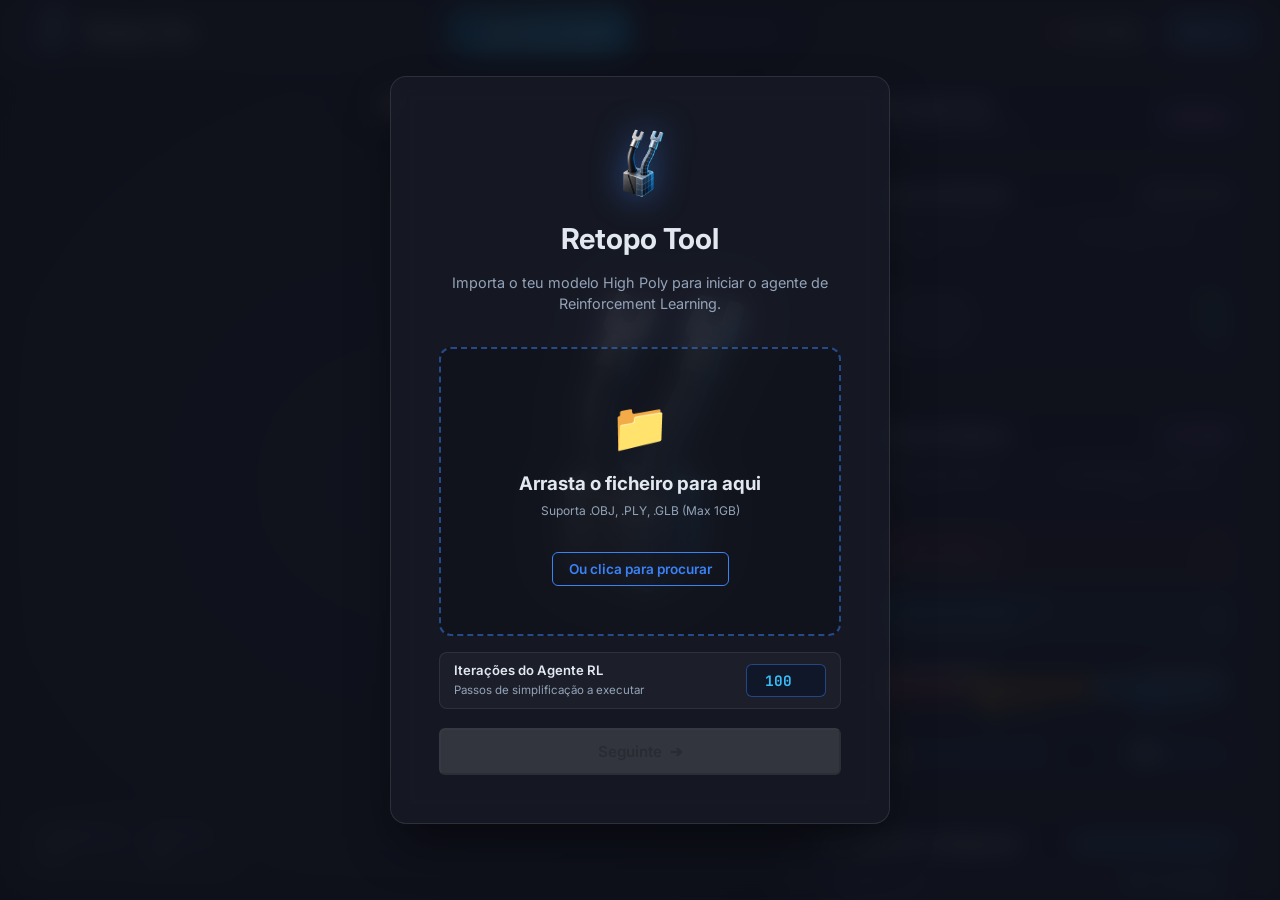
==== src/index.html @ e3681ab7 "fix: some bugs" ====
<!DOCTYPE html>
<html lang="pt">
<head>
    <meta charset="UTF-8">
    <meta name="viewport" content="width=device-width, initial-scale=1.0">
    <title>Retopo Tool</title>
    <link rel="icon" type="image/png" href="logo.png">
    <!-- Google Fonts: Inter & JetBrains Mono -->
    <link rel="preconnect" href="https://fonts.googleapis.com">
    <link rel="preconnect" href="https://fonts.gstatic.com" crossorigin>
    <link href="https://fonts.googleapis.com/css2?family=Inter:wght@400;500;600;700&family=JetBrains+Mono:wght@400;500;600&display=swap" rel="stylesheet">
    <link rel="stylesheet" href="styles.css">
    
    <!-- Three.js e Loaders Necessários -->
    <script src="https://cdnjs.cloudflare.com/ajax/libs/three.js/r128/three.min.js"></script>
    <script src="https://cdn.jsdelivr.net/npm/three@0.128.0/examples/js/controls/OrbitControls.js"></script>
    <script src="https://cdn.jsdelivr.net/npm/three@0.128.0/examples/js/loaders/OBJLoader.js"></script>
    <script src="https://cdn.jsdelivr.net/npm/three@0.128.0/examples/js/exporters/OBJExporter.js"></script>
</head>
<body>
    <!-- Modal de Upload Inicial (Confirmação em 2 passos) -->
    <div id="upload-modal" class="modal-overlay">
        <!-- Animated background logos (3 parallel diagonal lanes) -->
        <img src="logo.png" alt="" class="bg-logo-lane lane1" aria-hidden="true">
        <img src="logo.png" alt="" class="bg-logo-lane lane2" aria-hidden="true">
        <img src="logo.png" alt="" class="bg-logo-lane lane3" aria-hidden="true">
        <div class="upload-card glass">
            <button type="button" id="btn-close-upload-modal" class="btn-icon-sidebar" style="position: absolute; top: 1.2rem; right: 1.2rem; font-size: 1.1rem; display: none; width: 32px; height: 32px;" title="Fechar">✕</button>
            <div class="logo-modal">
                <img src="logo.png" alt="Retopo Tool Logo" class="logo-img-modal">
                <h2>Retopo Tool</h2>
            </div>
            <p>Importa o teu modelo High Poly para iniciar o agente de Reinforcement Learning.</p>
            
            <label class="upload-zone" id="drop-zone" for="file-input" style="display: block;">
                <div class="upload-icon">📁</div>
                <h3>Arrasta o ficheiro para aqui</h3>
                <p class="small-text">Suporta .OBJ, .PLY, .GLB (Max 1GB)</p>
                <input type="file" id="file-input" style="display: none;" accept=".obj,.ply,.glb">
                <span class="btn btn-outline" style="margin-top: 1rem; display: inline-block;">Ou clica para procurar</span>
            </label>

            <!-- Card de Ficheiro Selecionado -->
            <div id="selected-file-info" style="display: none; margin-top: 1rem; background: rgba(59, 130, 246, 0.08); border: 1px solid rgba(59, 130, 246, 0.3); padding: 0.75rem 1rem; border-radius: 8px; align-items: center; justify-content: space-between;">
                <div style="display: flex; align-items: center; gap: 0.75rem; text-align: left;">
                    <span style="font-size: 1.5rem;">📦</span>
                    <div>
                        <strong id="selected-file-name" style="font-size: 0.88rem; color: #f8fafc; display: block; word-break: break-all;">modelo.obj</strong>
                        <span id="selected-file-size" style="font-size: 0.75rem; color: #94a3b8;">0 KB</span>
                    </div>
                </div>
                <button type="button" id="btn-change-file" class="btn btn-outline" style="padding: 0.3rem 0.65rem; font-size: 0.75rem;">Trocar</button>
            </div>

            <!-- Configuração de Iterações RL -->
            <div style="margin-top: 1rem; display: flex; align-items: center; justify-content: space-between; background: rgba(255,255,255,0.03); border: 1px solid rgba(255,255,255,0.08); padding: 0.6rem 0.9rem; border-radius: 8px;">
                <div style="text-align: left;">
                    <label for="input-max-steps" style="font-size: 0.82rem; font-weight: 600; color: #e2e8f0; display: block;">Iterações do Agente RL</label>
                    <span style="font-size: 0.72rem; color: #94a3b8;">Passos de simplificação a executar</span>
                </div>
                <input type="number" id="input-max-steps" min="1" max="5000" value="100" style="width: 80px; padding: 0.4rem 0.6rem; background: rgba(15,23,42,0.85); border: 1px solid rgba(59,130,246,0.45); border-radius: 6px; color: #38bdf8; font-family: 'JetBrains Mono', monospace; font-size: 0.9rem; font-weight: bold; text-align: center;">
            </div>

            <!-- Botão Seguinte para confirmar ambos os parâmetros -->
            <button type="button" id="btn-upload-next" class="btn btn-primary" style="width: 100%; margin-top: 1.2rem; padding: 0.75rem; font-size: 0.95rem; display: flex; align-items: center; justify-content: center; gap: 0.5rem; opacity: 0.45; cursor: not-allowed;" disabled>
                <span>Seguinte</span>
                <span>➔</span>
            </button>
        </div>
    </div>

    <!-- ═══════════════ OVERLAY TRANSPARENTE DE OTIMIZAÇÃO RL ═══════════════ -->
    <div id="optimizing-overlay" class="optimizing-overlay hidden">
        <div class="optimizing-card glass">
            <div class="opt-header">
                <span class="opt-tag">REINFORCEMENT LEARNING</span>
                <h2 id="opt-title">A Otimizar Malha...</h2>
                <p id="opt-subtitle" class="opt-subtitle">O agente RL está a simplificar a geometria preservando a silhueta.</p>
            </div>

            <div class="opt-progress-box">
                <div class="opt-progress-meta">
                    <span id="opt-step-label">A iniciar agente...</span>
                    <span id="opt-pct-label">0%</span>
                </div>
                <div class="bar-bg opt-bar-bg">
                    <div id="opt-progress-bar" class="bar-fill blue" style="width: 0%; transition: width 0.3s ease-out;"></div>
                </div>
            </div>

            <div class="opt-metrics-live">
                <div class="opt-live-item">
                    <span class="opt-live-label">Passo</span>
                    <strong id="opt-live-step" class="opt-live-val">0</strong>
                </div>
                <div class="opt-live-item">
                    <span class="opt-live-label">Dissolves</span>
                    <strong id="opt-live-dissolves" class="opt-live-val text-blue">0</strong>
                </div>
                <div class="opt-live-item">
                    <span class="opt-live-label">Iterações</span>
                    <strong id="opt-live-total" class="opt-live-val text-green">100</strong>
                </div>
            </div>
        </div>
    </div>

    <div class="app-container" id="main-app" style="filter: blur(10px); pointer-events: none; transition: filter 0.5s;">
        <!-- Barra de Topo -->
        <header class="topbar glass">
            <div class="logo" id="topbar-logo" style="cursor: pointer;" title="Carregar Novo Modelo (Upload)">
                <img src="logo.png" alt="Retopo Tool Logo" class="logo-img">
                <h1>Retopo Tool</h1>
            </div>

            <!-- Seletores de Malha na Barra Superior (Original, Snapshot intermédio no meio, e Otimizado) -->
            <div class="topbar-mesh-controls">
                <button id="btn-high-poly" class="view-btn active">🏛️ Original (High)</button>
                <button id="btn-snap-poly" class="view-btn view-btn-snap" style="display:none;">📸 Snapshot</button>
                <button id="btn-low-poly" class="view-btn">⚡ Otimizado (Low)</button>
            </div>

            <div class="topbar-actions">
                <span class="status-badge online" id="rl-status-badge">API: A verificar...</span>
                <button type="button" id="btn-toggle-sidebar" class="btn-topbar-sidebar active" title="Alternar Painel Lateral">
                    <span class="sidebar-toggle-icon">◨</span>
                    <span class="sidebar-toggle-text">Painel</span>
                </button>
            </div>
        </header>

        <!-- ═══════════════ RL ACTION LOG & REPORT DRAWER ═══════════════ -->
        <div id="action-log-drawer" class="report-drawer-overlay">
            <aside class="report-drawer glass">
                <!-- Header do Relatório -->
                <div class="report-header">
                    <div class="report-title-group">
                        <span class="report-tag">RL EXECUTION REPORT</span>
                        <h2>📋 Decimation Report</h2>
                    </div>
                    <div class="report-header-actions">
                        <span id="action-log-count" class="badge-count">0 acções</span>
                        <button id="action-log-close" class="btn-icon-close" title="Fechar Relatório">✕</button>
                    </div>
                </div>

                <!-- Resumo Executivo / Métricas Rápidas -->
                <div class="report-summary-cards">
                    <div class="summary-card">
                        <span class="sc-label">Total Steps</span>
                        <span class="sc-value" id="rep-steps">0</span>
                    </div>
                    <div class="summary-card">
                        <span class="sc-label">Dissolves</span>
                        <span class="sc-value text-blue" id="rep-dissolves">0</span>
                    </div>
                    <div class="summary-card">
                        <span class="sc-label">Redução Faces</span>
                        <span class="sc-value text-green" id="rep-reduction">0%</span>
                    </div>
                    <div class="summary-card">
                        <span class="sc-label">Snapshots</span>
                        <span class="sc-value text-purple" id="rep-snapshots">0</span>
                    </div>
                </div>

                <!-- Tabs de Navegação -->
                <div class="report-tabs">
                    <button class="rep-tab-btn active" id="tab-btn-snapshots">📸 Snapshots & Malhas</button>
                    <button class="rep-tab-btn" id="tab-btn-history">📝 Histórico de Edges</button>
                </div>

                <!-- Conteúdo Tab 1: Snapshots intermédios com fotos, explicações de arestas e botão de carregar mesh -->
                <div class="report-tab-pane active" id="tab-pane-snapshots">
                    <div id="snapshots-list" class="snapshots-grid">
                        <div class="action-log-empty" id="snapshots-empty">
                            <span>⏳ Nenhum snapshot intermédio capturado ainda.</span>
                        </div>
                    </div>
                </div>

                <!-- Conteúdo Tab 2: Histórico detalhado de edges com ilustrações visuais -->
                <div class="report-tab-pane" id="tab-pane-history">
                    <div class="history-filter-bar">
                        <button class="filter-chip active" data-filter="all">Todas as Edges (<span id="count-all-edges">0</span>)</button>
                        <button class="filter-chip" data-filter="accepted">✂️ Dissolvidas (<span id="count-accepted-edges">0</span>)</button>
                        <button class="filter-chip" data-filter="rejected">🛡️ Protegidas (<span id="count-rejected-edges">0</span>)</button>
                    </div>
                    <div class="action-log-body" id="action-log-body">
                        <div class="action-log-empty" id="action-log-empty">
                            <span>⏳ Aguarda o início da simulação RL...</span>
                        </div>
                    </div>
                </div>
            </aside>
        </div>

        <!-- ═══════════════ LIGHTBOX DE FOTOGRAFIA & ANÁLISE DE EDGES ═══════════════ -->
        <div id="snapshot-lightbox" class="lightbox-overlay">
            <div class="lightbox-content glass">
                <div class="lightbox-header">
                    <div class="lightbox-title-group">
                        <span class="report-tag" id="lightbox-tag">SNAPSHOT #1</span>
                        <h3 id="lightbox-title">Análise Visual da Malha & Edges</h3>
                    </div>
                    <button id="lightbox-close" class="btn-icon-close" title="Fechar Visualização">✕</button>
                </div>
                <div class="lightbox-body">
                    <div class="lightbox-img-wrap">
                        <img id="lightbox-img" src="" alt="Fotografia do Snapshot da Malha">
                    </div>
                    <div class="lightbox-info">
                        <div class="snap-chips" id="lightbox-chips"></div>
                        <h4 style="margin:0.8rem 0 0.3rem 0;color:#f1f5f9;font-size:0.95rem;">Explicação da Decimação de Arestas</h4>
                        <p id="lightbox-explanation" style="font-size:0.82rem;color:#94a3b8;line-height:1.5;margin:0 0 1rem 0;"></p>
                        
                        <div id="lightbox-actions-summary" class="lightbox-edge-summary"></div>

                        <div style="margin-top:auto;padding-top:1rem;display:flex;gap:0.6rem;">
                            <button id="lightbox-btn-load" class="btn-load-snap-mesh" style="width:100%;padding:0.75rem 1rem;font-size:0.88rem;">
                                <span>📥 Carregar no 3D</span>
                            </button>
                        </div>
                    </div>
                </div>
            </div>
        </div>

        <!-- Container Principal -->
        <main class="main-content">
            
            <!-- Viewport 3D Principal Único -->
            <section class="viewport-container" id="main-viewport-container">
                <canvas id="canvas3d"></canvas>
                
                <!-- Viewport Overlay UI: Modos Visuais no Canto Superior Direito -->
                <div class="viewport-overlay-top-right">
                    <div class="view-controls-group glass">
                        <button id="btn-surface" class="view-btn view-btn-mode active" title="Alternar visualização da Superfície Sólida">🎨 Superfície</button>
                        <button id="btn-edges" class="view-btn view-btn-mode" title="Alternar visualização das Arestas Reais (Topologia / Quads)">📐 Arestas</button>
                        <button id="btn-verts" class="view-btn view-btn-mode" title="Alternar visualização dos Vértices">✦ Vértices</button>
                        <button id="btn-reset-cam" class="view-btn view-btn-mode" title="Repor Posição da Câmara">🎯 Centrar</button>
                    </div>
                </div>

                <!-- Stats flutuantes (Dados Reais do Modelo Carregado) -->
                <div class="mesh-stats glass">
                    <div class="stat-item">
                        <span class="stat-label">Triângulos</span>
                        <span class="stat-value" id="val-tris">--</span>
                    </div>
                    <div class="stat-item">
                        <span class="stat-label">Vértices</span>
                        <span class="stat-value" id="val-verts">--</span>
                    </div>
                </div>

                <!-- Legenda Flutuante do Heatmap (visível nos modos heatmap) -->
                <div id="qa-heatmap-legend" class="qa-heatmap-legend glass" style="display:none;">
                    <span id="qa-legend-title" class="qa-legend-title">Escala de Calor</span>
                    <div class="qa-legend-bar-wrap">
                        <span id="qa-legend-min" class="qa-legend-val">20.0°</span>
                        <div id="qa-legend-gradient" class="qa-legend-gradient"></div>
                        <span id="qa-legend-max" class="qa-legend-val">180.0°</span>
                    </div>
                </div>

                <!-- Painel Flutuante Raycaster de Inspeção de Face -->
                <div id="qa-detail-panel" class="qa-detail-panel glass" style="display:none;">
                    <div class="qa-detail-header">
                        <div>
                            <span class="qa-detail-tag">INSPEÇÃO TOPOLÓGICA</span>
                            <h4 id="qa-detail-title">Face #0</h4>
                        </div>
                        <button id="qa-detail-close" class="btn-icon-close" title="Fechar">✕</button>
                    </div>
                    <div class="qa-detail-body">
                        <div class="qa-detail-row">
                            <span class="qa-detail-label">Tipo de Face:</span>
                            <strong id="qa-detail-type">N-gon (8 vértices)</strong>
                        </div>
                        <div class="qa-detail-row">
                            <span class="qa-detail-label">Ângulo Mínimo:</span>
                            <strong id="qa-detail-min-angle">34.7°</strong>
                        </div>
                        <div class="qa-detail-row">
                            <span class="qa-detail-label">Ângulo Máximo:</span>
                            <strong id="qa-detail-max-angle">180.0°</strong>
                        </div>

                        <div style="margin-top:0.6rem;">
                            <span class="qa-detail-label" style="display:block;margin-bottom:0.3rem;">Problemas Detetados nesta Face:</span>
                            <div id="qa-detail-errors" class="qa-detail-errors-box"></div>
                        </div>

                        <div style="margin-top:0.6rem;">
                            <span class="qa-detail-label" style="display:block;margin-bottom:0.3rem;">Valência dos Vértices:</span>
                            <div id="qa-detail-verts" class="qa-detail-verts-chips"></div>
                        </div>
                    </div>
                </div>

            </section>

            <!-- Painel Lateral: Estúdio Modular Descomplicado -->
            <!-- Painel Lateral: Estúdio Modular Reestruturado -->
            <aside class="sidebar glass" id="app-sidebar">

                <!-- ══════════════════════════════════════════════════════════
                     CONTEXTO 1: MALHA ORIGINAL (HIGH POLY)
                     ══════════════════════════════════════════════════════════ -->
                <div id="sidebar-context-high" class="sidebar-context-view">
                    
                    <!-- Banner de Contexto -->
                    <div class="sidebar-context-banner">
                        <div style="display:flex;align-items:center;gap:0.55rem;">
                            <span style="font-size:1.25rem;">🏛️</span>
                            <div>
                                <h3 style="margin:0;font-size:0.98rem;color:#f8fafc;font-weight:700;">Original (High Poly)</h3>
                                <span style="font-size:0.76rem;color:#94a3b8;">Malha de Entrada & Saliência IA</span>
                            </div>
                        </div>
                        <span class="badge-tag purple">ORIGINAL</span>
                    </div>

                    <!-- Módulo A: Geometria de Entrada & Sanidade -->
                    <div class="panel-section unified-card">
                        <div class="panel-section-header">
                            <div style="display:flex;align-items:center;gap:0.45rem;">
                                <span style="font-size:0.95rem;">📐</span>
                                <h4 style="margin:0;font-size:0.92rem;color:#f8fafc;font-weight:700;">Geometria de Entrada</h4>
                            </div>
                            <span class="badge-mini" style="background:rgba(255,255,255,0.06);color:#94a3b8;font-size:0.72rem;">Wavefront OBJ</span>
                        </div>

                        <div style="display:grid;grid-template-columns:repeat(2, 1fr);gap:0.5rem;margin-top:0.55rem;">
                            <div class="metric-cell" style="padding:0.6rem 0.7rem;background:rgba(255,255,255,0.02);border-radius:8px;border:1px solid rgba(255,255,255,0.06);">
                                <span class="cell-label" style="font-size:0.74rem;color:#94a3b8;display:block;">Triângulos / Faces</span>
                                <strong id="orig-faces-val" class="cell-val text-white" style="font-family:'JetBrains Mono',monospace;font-size:1.05rem;">--</strong>
                            </div>
                            <div class="metric-cell" style="padding:0.6rem 0.7rem;background:rgba(255,255,255,0.02);border-radius:8px;border:1px solid rgba(255,255,255,0.06);">
                                <span class="cell-label" style="font-size:0.74rem;color:#94a3b8;display:block;">Vértices Totais</span>
                                <strong id="orig-verts-val" class="cell-val text-blue" style="font-family:'JetBrains Mono',monospace;font-size:1.05rem;color:#60a5fa;">--</strong>
                            </div>
                        </div>

                        <!-- Sanidade Topológica Inicial -->
                        <div style="margin-top:0.55rem;padding:0.55rem 0.75rem;background:rgba(255,255,255,0.02);border-radius:8px;border:1px solid rgba(255,255,255,0.06);display:flex;flex-direction:column;gap:0.35rem;font-size:0.82rem;">
                            <div style="display:flex;justify-content:space-between;">
                                <span style="color:#94a3b8;">Estanque (Watertight):</span>
                                <strong id="orig-watertight-val" style="color:#34d399;">Sim</strong>
                            </div>
                            <div style="display:flex;justify-content:space-between;">
                                <span style="color:#94a3b8;">Topologia (2-Manifold):</span>
                                <strong id="orig-manifold-val" style="color:#34d399;">Sim</strong>
                            </div>
                            <div style="display:flex;justify-content:space-between;">
                                <span style="color:#94a3b8;">Arestas de Fronteira:</span>
                                <strong id="orig-boundary-val" style="color:#cbd5e1;font-family:'JetBrains Mono',monospace;">0</strong>
                            </div>
                        </div>
                    </div>

                    <!-- Módulo B: GNN Saliency & Feature Importance (IA) -->
                    <div class="panel-section unified-card" id="section-gnn">
                        <div class="panel-section-header">
                            <div style="display:flex;align-items:center;gap:0.45rem;">
                                <span style="font-size:0.95rem;">🧠</span>
                                <h4 style="margin:0;font-size:0.92rem;color:#f8fafc;font-weight:700;">GNN Feature Saliency</h4>
                            </div>
                            <span class="badge-tag purple" id="side-gnn-badge">IA / EGNN</span>
                        </div>

                        <div style="display:grid;grid-template-columns:repeat(2, 1fr);gap:0.5rem;margin-top:0.55rem;">
                            <div class="metric-cell" style="padding:0.6rem 0.7rem;background:rgba(255,255,255,0.02);border-radius:8px;border:1px solid rgba(255,255,255,0.06);">
                                <span class="cell-label" style="font-size:0.74rem;color:#94a3b8;display:block;">Vértices Analisados</span>
                                <strong id="side-gnn-verts" class="cell-val text-blue" style="font-family:'JetBrains Mono',monospace;font-size:1.05rem;color:#60a5fa;">--</strong>
                            </div>
                            <div class="metric-cell" style="padding:0.6rem 0.7rem;background:rgba(255,255,255,0.02);border-radius:8px;border:1px solid rgba(255,255,255,0.06);">
                                <span class="cell-label" style="font-size:0.74rem;color:#94a3b8;display:block;">Score Médio Saliência</span>
                                <strong id="side-gnn-avg-score" class="cell-val" style="font-family:'JetBrains Mono',monospace;font-size:1.05rem;color:#cbd5e1;">--</strong>
                            </div>
                        </div>

                        <div style="display:flex;flex-direction:column;gap:0.45rem;margin-top:0.55rem;">
                            <div style="padding:0.55rem 0.75rem;background:rgba(239,68,68,0.08);border-radius:8px;border:1px solid rgba(239,68,68,0.25);display:flex;justify-content:space-between;align-items:center;">
                                <div>
                                    <span style="font-size:0.82rem;font-weight:600;color:#f87171;display:block;">Vértices Críticos (Keep = 1)</span>
                                    <span style="font-size:0.74rem;color:#94a3b8;">Silhueta & cantos a preservar</span>
                                </div>
                                <div style="text-align:right;">
                                    <strong id="side-gnn-critical" style="color:#f87171;font-family:'JetBrains Mono',monospace;font-size:0.98rem;">--</strong>
                                    <span id="side-gnn-crit-pct" style="display:block;font-size:0.74rem;color:#fca5a5;">--%</span>
                                </div>
                            </div>

                            <div style="padding:0.55rem 0.75rem;background:rgba(56,189,248,0.08);border-radius:8px;border:1px solid rgba(56,189,248,0.25);display:flex;justify-content:space-between;align-items:center;">
                                <div>
                                    <span style="font-size:0.82rem;font-weight:600;color:#38bdf8;display:block;">Vértices Dispensáveis (Keep = 0)</span>
                                    <span style="font-size:0.74rem;color:#94a3b8;">Planos livres para decimação RL</span>
                                </div>
                                <div style="text-align:right;">
                                    <strong id="side-gnn-dispensable" style="color:#38bdf8;font-family:'JetBrains Mono',monospace;font-size:0.98rem;">--</strong>
                                    <span id="side-gnn-disp-pct" style="display:block;font-size:0.74rem;color:#7dd3fc;">--%</span>
                                </div>
                            </div>
                        </div>

                        <!-- Distribuição de Saliência -->
                        <div style="margin-top:0.55rem;padding:0.55rem 0.75rem;background:rgba(255,255,255,0.02);border-radius:8px;border:1px solid rgba(255,255,255,0.06);">
                            <div style="display:flex;justify-content:space-between;align-items:center;margin-bottom:0.35rem;">
                                <span style="font-size:0.76rem;font-weight:600;color:#cbd5e1;">Distribuição de Importância</span>
                                <span style="font-size:0.72rem;color:#94a3b8;">Threshold: 0.50</span>
                            </div>
                            <div style="height:7px;width:100%;border-radius:4px;display:flex;overflow:hidden;background:rgba(255,255,255,0.08);">
                                <div id="side-gnn-bar-high" style="width:33%;background:#ef4444;" title="Alta Importância (>= 0.70)"></div>
                                <div id="side-gnn-bar-mid" style="width:34%;background:#f59e0b;" title="Média Importância (0.30 - 0.70)"></div>
                                <div id="side-gnn-bar-low" style="width:33%;background:#38bdf8;" title="Baixa Importância (< 0.30)"></div>
                            </div>
                            <div style="display:flex;justify-content:space-between;margin-top:0.4rem;font-size:0.74rem;color:#94a3b8;font-family:'JetBrains Mono',monospace;">
                                <span style="color:#f87171;">🔴 Alta: <strong id="side-gnn-dist-high">--</strong></span>
                                <span style="color:#fbbf24;">🟡 Média: <strong id="side-gnn-dist-mid">--</strong></span>
                                <span style="color:#38bdf8;">🔵 Baixa: <strong id="side-gnn-dist-low">--</strong></span>
                            </div>
                        </div>

                        <div style="display:flex;gap:0.5rem;margin-top:0.75rem;">
                            <button id="side-btn-heatmap" class="btn btn-outline btn-sm" style="flex:1;font-size:0.84rem;padding:0.55rem 0.65rem;display:flex;align-items:center;justify-content:center;gap:0.4rem;border-radius:8px;">
                                <span>🔥 Ativar Heatmap GNN</span>
                            </button>
                            <button id="btn-gnn-explainer" class="btn btn-outline btn-sm" style="font-size:0.84rem;padding:0.55rem 0.75rem;border-radius:8px;" title="Como funciona o GNN Explainer?">
                                <span>ℹ️ Explicador</span>
                            </button>
                        </div>
                    </div>

                    <!-- Módulo C: Agente de Simplificação RL -->
                    <div class="panel-section unified-card" style="margin-top:auto;">
                        <div class="panel-section-header">
                            <div style="display:flex;align-items:center;gap:0.45rem;">
                                <span style="font-size:0.95rem;">⚙️</span>
                                <h4 style="margin:0;font-size:0.92rem;color:#f8fafc;font-weight:700;">Agente RL Configurado</h4>
                            </div>
                            <span class="badge-tag blue">MOTOR DE DECIMAÇÃO</span>
                        </div>

                        <div style="display:flex;flex-direction:column;gap:0.4rem;font-size:0.82rem;margin-top:0.5rem;">
                            <div style="display:flex;justify-content:space-between;padding:0.45rem 0.7rem;background:rgba(255,255,255,0.02);border-radius:8px;border:1px solid rgba(255,255,255,0.06);">
                                <span style="color:#94a3b8;">Iterações Alvo:</span>
                                <strong id="side-orig-steps-val" style="color:#38bdf8;font-family:'JetBrains Mono',monospace;">100 iterações</strong>
                            </div>
                            <div style="display:flex;justify-content:space-between;padding:0.45rem 0.7rem;background:rgba(255,255,255,0.02);border-radius:8px;border:1px solid rgba(255,255,255,0.06);">
                                <span style="color:#94a3b8;">Política de Seleção:</span>
                                <strong style="color:#cbd5e1;">Curvature-Guided Edge Dissolve</strong>
                            </div>
                            <div style="display:flex;justify-content:space-between;padding:0.45rem 0.7rem;background:rgba(255,255,255,0.02);border-radius:8px;border:1px solid rgba(255,255,255,0.06);">
                                <span style="color:#94a3b8;">Recompensas Ativas:</span>
                                <strong style="color:#4ade80;">Silhueta + Redução + UV</strong>
                            </div>
                        </div>
                    </div>
                </div>

                <!-- ══════════════════════════════════════════════════════════
                     CONTEXTO 2: MALHA OTIMIZADA OU SNAPSHOT
                     ══════════════════════════════════════════════════════════ -->
                <div id="sidebar-context-low" class="sidebar-context-view" style="display:none;">

                    <!-- Banner de Contexto -->
                    <div class="sidebar-context-banner">
                        <div style="display:flex;align-items:center;gap:0.55rem;">
                            <span style="font-size:1.25rem;" id="side-opt-icon">⚡</span>
                            <div>
                                <h3 style="margin:0;font-size:0.98rem;color:#f8fafc;font-weight:700;" id="side-opt-title">Otimizado (Low Poly)</h3>
                                <span style="font-size:0.76rem;color:#94a3b8;" id="side-opt-subtitle">Topologia Simplificada por Reinforcement Learning</span>
                            </div>
                        </div>
                        <span class="badge-tag green" id="side-opt-tag">OTIMIZADO</span>
                    </div>

                    <!-- Módulo A: Performance RL & Redução Real -->
                    <div class="panel-section unified-card" id="section-rl">
                        <div class="panel-section-header">
                            <div style="display:flex;align-items:center;gap:0.45rem;">
                                <span style="font-size:0.95rem;">🔄</span>
                                <h4 style="margin:0;font-size:0.92rem;color:#f8fafc;font-weight:700;">Desempenho RL</h4>
                            </div>
                            <span class="badge-tag blue">RESULTADOS</span>
                        </div>

                        <!-- Métricas Principais RL -->
                        <div class="metrics-quad-grid" style="display:grid;grid-template-columns:repeat(3, 1fr);gap:0.5rem;margin-top:0.5rem;">
                            <div class="metric-cell" style="padding:0.6rem 0.5rem;background:rgba(255,255,255,0.02);border-radius:8px;border:1px solid rgba(255,255,255,0.06);text-align:center;">
                                <span class="cell-label" style="font-size:0.74rem;color:#94a3b8;display:block;">Redução</span>
                                <strong id="side-face-reduction" class="cell-val text-green" style="font-size:1.05rem;font-family:'JetBrains Mono',monospace;">--</strong>
                            </div>
                            <div class="metric-cell" style="padding:0.6rem 0.5rem;background:rgba(255,255,255,0.02);border-radius:8px;border:1px solid rgba(255,255,255,0.06);text-align:center;">
                                <span class="cell-label" style="font-size:0.74rem;color:#94a3b8;display:block;">Dissolves</span>
                                <strong id="side-dissolves" class="cell-val text-blue" style="font-size:1.05rem;font-family:'JetBrains Mono',monospace;">--</strong>
                            </div>
                            <div class="metric-cell" style="padding:0.6rem 0.5rem;background:rgba(255,255,255,0.02);border-radius:8px;border:1px solid rgba(255,255,255,0.06);text-align:center;">
                                <span class="cell-label" style="font-size:0.74rem;color:#94a3b8;display:block;">Passos</span>
                                <strong id="side-steps" class="cell-val text-white" style="font-size:1.05rem;font-family:'JetBrains Mono',monospace;">--</strong>
                            </div>
                        </div>

                        <!-- Comparativo Rápido & Eficiência -->
                        <div style="margin-top:0.55rem;padding:0.55rem 0.75rem;background:rgba(255,255,255,0.02);border-radius:8px;border:1px solid rgba(255,255,255,0.06);display:flex;flex-direction:column;gap:0.35rem;font-size:0.82rem;">
                            <div style="display:flex;justify-content:space-between;">
                                <span style="color:#94a3b8;">Faces (Antes ➔ Depois):</span>
                                <span style="font-family:'JetBrains Mono',monospace;"><strong id="side-comp-faces-before" style="color:#94a3b8;">--</strong> ➔ <strong id="side-comp-faces-after" style="color:#34d399;">--</strong></span>
                            </div>
                            <div style="display:flex;justify-content:space-between;">
                                <span style="color:#94a3b8;">Eficiência de Aceitação:</span>
                                <strong id="side-rl-efficiency" style="color:#38bdf8;font-family:'JetBrains Mono',monospace;">--%</strong>
                            </div>
                        </div>

                        <button id="btn-side-report" class="btn btn-outline" style="width:100%;margin-top:0.65rem;font-size:0.84rem;padding:0.55rem;display:flex;align-items:center;justify-content:center;gap:0.4rem;border-radius:8px;">
                            <span>📋 Decimation Report & Gráficos</span>
                        </button>
                    </div>

                    <!-- Módulo B: Auditoria Topológica DSS -->
                    <div class="panel-section unified-card dss-section" id="section-dss">
                        <div class="panel-section-header">
                            <div style="display:flex;align-items:center;gap:0.45rem;">
                                <span style="font-size:0.95rem;">🛡️</span>
                                <h4 style="margin:0;font-size:0.92rem;color:#38bdf8;font-weight:700;">Auditoria Topológica DSS</h4>
                            </div>
                            <span id="qa-header-status" class="status-badge online" style="font-size:0.72rem;padding:0.18rem 0.5rem;">Pronto</span>
                        </div>

                        <div style="margin-top:0.5rem;padding:0.65rem 0.8rem;background:rgba(15,23,42,0.85);border-radius:10px;border:1px solid rgba(56,189,248,0.25);">
                            <div style="display:flex;justify-content:space-between;align-items:center;">
                                <span id="qa-target-title" style="font-size:0.84rem;font-weight:700;color:#38bdf8;">Malha Otimizada</span>
                            </div>
                            <p id="qa-header-verdict" class="qa-verdict-text" style="margin:0.3rem 0 0.5rem 0;font-size:0.82rem;line-height:1.4;">A calcular veredito...</p>
                            
                            <!-- Distribuição de Faces (Quad-Dominance) -->
                            <div style="margin-bottom:0.6rem;">
                                <div style="display:flex;justify-content:space-between;font-size:0.74rem;color:#94a3b8;margin-bottom:0.3rem;">
                                    <span>Distribuição Topológica</span>
                                    <span>Quad-Dominant</span>
                                </div>
                                <div style="height:7px;width:100%;border-radius:4px;display:flex;overflow:hidden;background:rgba(255,255,255,0.08);">
                                    <div id="side-bar-quads" style="width:0%;background:#10b981;" title="Quads"></div>
                                    <div id="side-bar-tris" style="width:0%;background:#f59e0b;" title="Triângulos"></div>
                                    <div id="side-bar-ngons" style="width:0%;background:#ef4444;" title="N-gons"></div>
                                </div>
                                <div style="display:flex;justify-content:space-between;margin-top:0.35rem;font-size:0.74rem;color:#94a3b8;font-family:'JetBrains Mono',monospace;">
                                    <span style="color:#34d399;">🟩 Quads: <strong id="side-dss-quads">--%</strong></span>
                                    <span style="color:#fbbf24;">🟧 Tris: <strong id="side-dss-tris">--%</strong></span>
                                    <span style="color:#f87171;">🟥 N-gons: <strong id="side-dss-ngons">--%</strong></span>
                                </div>
                            </div>

                            <!-- Opções de Aplicação do Mapa DSS ao Vértice / Malha Otimizada -->
                            <div style="margin-top:0.6rem;padding:0.6rem 0.75rem;background:rgba(255,255,255,0.02);border-radius:10px;border:1px solid rgba(56,189,248,0.25);">
                                <div style="display:flex;justify-content:space-between;align-items:center;margin-bottom:0.45rem;">
                                    <span style="font-size:0.76rem;font-weight:700;color:#93c5fd;letter-spacing:0.04em;">APLICAR MAPA DSS AO 3D</span>
                                    <span id="side-dss-map-badge" class="badge-mini" style="background:rgba(255,255,255,0.06);color:#94a3b8;border-color:rgba(255,255,255,0.1);font-size:0.72rem;">Desativado</span>
                                </div>
                                <button type="button" id="side-btn-dss-toggle" class="btn btn-outline btn-sm" style="width:100%;margin-bottom:0.45rem;font-size:0.84rem;padding:0.5rem;display:flex;align-items:center;justify-content:center;gap:0.4rem;border-radius:8px;transition:all 0.2s ease;">
                                    <span>🎨 Ativar Mapa de Cores DSS</span>
                                </button>
                                <div style="display:grid;grid-template-columns:repeat(3, 1fr);gap:0.45rem;">
                                    <button id="side-btn-dss-angle" class="btn btn-outline btn-sm dss-map-btn" style="font-size:0.78rem;padding:0.48rem 0.3rem;display:flex;align-items:center;justify-content:center;gap:0.25rem;border-radius:6px;" title="Heatmap de Ângulos Internos (Defeitos Min/Max nos Vértices e Faces)">
                                        <span>🌡️ Ângulos</span>
                                    </button>
                                    <button id="side-btn-dss-valence" class="btn btn-outline btn-sm dss-map-btn" style="font-size:0.78rem;padding:0.48rem 0.3rem;display:flex;align-items:center;justify-content:center;gap:0.25rem;border-radius:6px;" title="Heatmap de Valência por Vértice e Singularidades/Pólos">
                                        <span>🟣 Valência</span>
                                    </button>
                                    <button id="side-btn-dss-errors" class="btn btn-outline btn-sm dss-map-btn" style="font-size:0.78rem;padding:0.48rem 0.3rem;display:flex;align-items:center;justify-content:center;gap:0.25rem;border-radius:6px;" title="Mapa de Conformidade Topológica (Quads, Tris, N-gons, Aberturas)">
                                        <span>⚠️ Topologia</span>
                                    </button>
                                </div>
                            </div>

                            <div style="display:flex;flex-direction:column;gap:0.4rem;margin-top:0.6rem;">
                                <button id="btn-open-dss-modal" class="btn btn-primary" style="width:100%;font-size:0.85rem;padding:0.55rem;display:flex;align-items:center;justify-content:center;gap:0.45rem;background:linear-gradient(135deg,#0284c7,#2563eb);border-color:#38bdf8;border-radius:8px;">
                                    <span>🛡️ Abrir Auditoria DSS Completa</span>
                                </button>
                            </div>
                        </div>
                    </div>

                    <!-- Módulo C: Exportação Low Poly -->
                    <div class="panel-section unified-card" id="section-export" style="margin-top:auto;margin-bottom:0;">
                        <div style="display:flex;flex-direction:column;gap:0.4rem;font-size:0.82rem;">
                            <div style="display:flex;justify-content:space-between;padding:0.45rem 0.7rem;background:rgba(255,255,255,0.02);border-radius:8px;border:1px solid rgba(255,255,255,0.06);">
                                <span style="color:#64748b;">ORIGINAL (HIGH):</span>
                                <span id="side-high-info" style="font-family:'JetBrains Mono',monospace;color:#e2e8f0;">--</span>
                            </div>
                            <div style="display:flex;justify-content:space-between;padding:0.45rem 0.7rem;background:rgba(255,255,255,0.02);border-radius:8px;border:1px solid rgba(255,255,255,0.06);">
                                <span id="side-low-info-label" style="color:#64748b;">OTIMIZADO (LOW):</span>
                                <span id="side-low-info" style="font-family:'JetBrains Mono',monospace;color:#34d399;">--</span>
                            </div>
                        </div>

                        <button id="btn-export" class="btn btn-primary" style="width:100%;margin-top:0.65rem;padding:0.65rem;font-size:0.88rem;display:flex;align-items:center;justify-content:center;gap:0.45rem;border-radius:8px;">
                            <span>💾 Exportar Low Poly (.obj)</span>
                        </button>
                    </div>
                </div>

                <!-- ══════════════════════════════════════════════════════════
                     CONTEXTO 3: AUDITORIA TOPOLÓGICA DSS (DIRETO NO MENU LATERAL)
                     ══════════════════════════════════════════════════════════ -->
                <div id="sidebar-context-dss" class="sidebar-context-view" style="display:none;">

                    <!-- Banner de Navegação DSS -->
                    <div class="sidebar-context-banner" style="background: rgba(15, 23, 42, 0.85); border-color: rgba(56, 189, 248, 0.35);">
                        <div style="display:flex;align-items:center;gap:0.5rem;">
                            <button type="button" id="btn-dss-back" class="btn btn-outline btn-sm" style="font-size:0.75rem;padding:0.3rem 0.55rem;border-color:rgba(255,255,255,0.2);" title="Voltar ao Estúdio Principal">
                                <span>⬅ Voltar</span>
                            </button>
                            <div>
                                <h3 style="margin:0;font-size:0.86rem;color:#f8fafc;font-weight:700;">Auditoria DSS</h3>
                                <span id="dss-drawer-target-title" style="font-size:0.67rem;color:#38bdf8;">Malha Otimizada Final</span>
                            </div>
                        </div>
                        <span id="dss-drawer-status" class="status-badge online" style="font-size:0.65rem;">Concluído</span>
                    </div>

                    <!-- Módulo A: Veredito & Mapas DSS no 3D -->
                    <div class="panel-section unified-card dss-section">
                        <div style="display:flex;justify-content:space-between;align-items:center;margin-bottom:0.35rem;">
                            <span style="font-size:0.72rem;font-weight:700;color:#94a3b8;text-transform:uppercase;letter-spacing:0.04em;">Veredito da Malha</span>
                            <span id="qa-header-duration" style="font-size:0.66rem;color:#94a3b8;font-family:'JetBrains Mono',monospace;">--</span>
                        </div>
                        <p id="dss-drawer-verdict" class="qa-verdict-text" style="margin:0 0 0.55rem 0;font-size:0.79rem;line-height:1.4;">--</p>
                        
                        <!-- Toggle de Visualização no 3D direto no Menu -->
                        <div style="display:flex;flex-direction:column;gap:0.3rem;padding-top:0.45rem;border-top:1px solid rgba(255,255,255,0.08);">
                            <div style="display:flex;justify-content:space-between;align-items:center;">
                                <span style="font-size:0.68rem;font-weight:700;color:#38bdf8;">MAPAS DSS NO VIEWPORT 3D</span>
                                <span style="font-size:0.62rem;color:#94a3b8;">Clica para alternar</span>
                            </div>
                            <button type="button" id="dss-drawer-btn-toggle" class="btn btn-outline btn-sm" style="width:100%;margin-bottom:0.3rem;font-size:0.74rem;padding:0.38rem;display:flex;align-items:center;justify-content:center;gap:0.35rem;border-radius:6px;transition:all 0.2s ease;">
                                <span>🎨 Ativar Mapa de Cores DSS</span>
                            </button>
                            <div style="display:grid;grid-template-columns:repeat(3, 1fr);gap:0.35rem;">
                                <button type="button" id="dss-drawer-btn-angle" class="btn btn-outline btn-sm dss-map-btn" style="font-size:0.72rem;padding:0.38rem 0.2rem;" title="Heatmap de Ângulos Internos (Defeitos Min/Max)">
                                    <span>🌡️ Ângulos</span>
                                </button>
                                <button type="button" id="dss-drawer-btn-valence" class="btn btn-outline btn-sm dss-map-btn" style="font-size:0.72rem;padding:0.38rem 0.2rem;" title="Heatmap de Valência por Vértice e Pólos">
                                    <span>🟣 Valência</span>
                                </button>
                                <button type="button" id="dss-drawer-btn-errors" class="btn btn-outline btn-sm dss-map-btn" style="font-size:0.72rem;padding:0.38rem 0.2rem;" title="Conformidade Topológica (Quads, Tris, N-gons)">
                                    <span>⚠️ Topologia</span>
                                </button>
                            </div>
                        </div>
                    </div>

                    <!-- Módulo C: Integridade & Estanquicidade -->
                    <div class="panel-section unified-card">
                        <span style="font-size:0.72rem;font-weight:700;text-transform:uppercase;color:#94a3b8;letter-spacing:0.04em;display:block;margin-bottom:0.35rem;">Integridade & Estanquicidade</span>
                        <div class="qa-metric-cards-grid">
                            <div class="qa-metric-card">
                                <span class="qa-mc-label">Hermética</span>
                                <div id="qa-topo-watertight" class="qa-mc-val">--</div>
                            </div>
                            <div class="qa-metric-card">
                                <span class="qa-mc-label">2-Manifold</span>
                                <div id="qa-topo-manifold" class="qa-mc-val">--</div>
                            </div>
                            <div class="qa-metric-card">
                                <span class="qa-mc-label">Euler (χ)</span>
                                <strong id="qa-topo-euler" class="qa-mc-num">--</strong>
                            </div>
                            <div class="qa-metric-card">
                                <span class="qa-mc-label">Open Edges</span>
                                <strong id="qa-topo-boundary-edges" class="qa-mc-num">--</strong>
                            </div>
                        </div>
                    </div>

                    <!-- Módulo D: Distribuição de Faces (Quads, Tris, N-gons) -->
                    <div class="panel-section unified-card">
                        <div style="display:flex;justify-content:space-between;font-size:0.72rem;margin-bottom:0.25rem;">
                            <span style="font-weight:700;text-transform:uppercase;color:#94a3b8;letter-spacing:0.04em;">Distribuição de Polígonos</span>
                            <span id="qa-faces-summary" style="font-family:'JetBrains Mono',monospace;color:#e2e8f0;">--</span>
                        </div>
                        <div class="qa-faces-bar">
                            <div id="qa-bar-tris" class="qa-fb-segment tris" style="width: 0%;"></div>
                            <div id="qa-bar-quads" class="qa-fb-segment quads" style="width: 0%;"></div>
                            <div id="qa-bar-ngons" class="qa-fb-segment ngons" style="width: 0%;"></div>
                        </div>
                        <div class="qa-faces-legend">
                            <div class="qa-fl-item"><span class="qa-fl-dot tris"></span> Tris: <strong id="qa-count-tris">--</strong></div>
                            <div class="qa-fl-item"><span class="qa-fl-dot quads"></span> Quads: <strong id="qa-count-quads">--</strong></div>
                            <div class="qa-fl-item"><span class="qa-fl-dot ngons"></span> N-gons: <strong id="qa-count-ngons">--</strong></div>
                        </div>
                    </div>

                    <!-- Módulo E: Checklist de Verificações Topológicas Dinâmicas -->
                    <div class="panel-section unified-card">
                        <div style="display:flex;justify-content:space-between;align-items:center;margin-bottom:0.4rem;">
                            <span style="font-size:0.74rem;font-weight:700;text-transform:uppercase;color:#38bdf8;letter-spacing:0.04em;">Verificações Topológicas (Clica para focar no 3D)</span>
                        </div>
                        <div id="qa-checks-list" class="qa-checks-list"></div>
                    </div>

                    <!-- Módulo F: Qualidade Angular & Histograma de Valência -->
                    <div class="panel-section unified-card">
                        <span style="font-size:0.72rem;font-weight:700;text-transform:uppercase;color:#94a3b8;letter-spacing:0.04em;display:block;margin-bottom:0.35rem;">Qualidade Angular (Graus)</span>
                        <div class="qa-angles-grid">
                            <div class="qa-angle-item"><span class="qa-ai-label">Mín:</span><strong id="qa-angle-min">--</strong></div>
                            <div class="qa-angle-item"><span class="qa-ai-label">Méd:</span><strong id="qa-angle-mean">--</strong></div>
                            <div class="qa-angle-item"><span class="qa-ai-label">Máx:</span><strong id="qa-angle-max">--</strong></div>
                        </div>

                        <div style="margin-top:0.6rem;">
                            <span style="font-size:0.72rem;font-weight:700;text-transform:uppercase;color:#94a3b8;letter-spacing:0.04em;display:block;margin-bottom:0.35rem;">Histograma de Valência por Vértice</span>
                            <div id="qa-valence-histogram" class="qa-histogram-container" style="height:65px;"></div>
                        </div>
                    </div>

                    <!-- Módulo G: Limitações & Avisos -->
                    <div class="panel-section unified-card" style="margin-bottom:0;">
                        <span style="font-size:0.72rem;font-weight:700;text-transform:uppercase;color:#94a3b8;letter-spacing:0.04em;display:block;margin-bottom:0.3rem;">⚠️ Limitações & Avisos do Pipeline</span>
                        <ul id="qa-limitations-list" class="qa-bullet-list" style="margin:0;padding-left:1.1rem;font-size:0.74rem;color:#94a3b8;line-height:1.45;"></ul>
                        <ul id="qa-warnings-list" class="qa-bullet-list" style="margin:0.3rem 0 0 0;padding-left:1.1rem;font-size:0.74rem;color:#94a3b8;line-height:1.45;"></ul>
                    </div>
                </div>

            </aside>
        </main>
    </div>

    <!-- ═══════════════ MODAL DO GNN EXPLAINER ═══════════════ -->
    <div id="gnn-explainer-modal" class="modal-overlay hidden" style="z-index: 3000;">
        <div class="upload-card glass" style="max-width: 520px; text-align: left;">
            <div style="display: flex; justify-content: space-between; align-items: center; border-bottom: 1px solid rgba(255,255,255,0.1); padding-bottom: 0.8rem; margin-bottom: 1rem;">
                <div style="display: flex; align-items: center; gap: 0.5rem;">
                    <span style="font-size: 1.4rem;">🧠</span>
                    <h2 style="font-size: 1.05rem; margin: 0; color: #f8fafc;">Como Funciona o GNN Explainer?</h2>
                </div>
                <button type="button" id="btn-close-gnn-explainer" class="btn-icon-sidebar" style="font-size: 1.1rem; width: 30px; height: 30px;" title="Fechar">✕</button>
            </div>
            
            <p style="font-size: 0.84rem; color: #cbd5e1; line-height: 1.5; margin-bottom: 1rem;">
                A rede neuronal de grafos (<strong>Equivariant Graph Neural Network - EGNN</strong>) avalia a geometria 3D da malha antes do Reinforcement Learning iniciar.
            </p>

            <div style="display: flex; flex-direction: column; gap: 0.75rem; font-size: 0.8rem;">
                <div style="background: rgba(59, 130, 246, 0.08); border: 1px solid rgba(59, 130, 246, 0.25); padding: 0.7rem; border-radius: 8px;">
                    <strong style="color: #38bdf8; display: block; margin-bottom: 0.2rem;">1. Deteção de Vértices Críticos</strong>
                    <span style="color: #94a3b8;">Identifica vértices em arestas vivas, contornos e áreas de alta curvatura que definem a silhueta visual do objeto.</span>
                </div>
                <div style="background: rgba(168, 85, 247, 0.08); border: 1px solid rgba(168, 85, 247, 0.25); padding: 0.7rem; border-radius: 8px;">
                    <strong style="color: #c084fc; display: block; margin-bottom: 0.2rem;">2. Mapa Térmico (Heatmap)</strong>
                    <span style="color: #94a3b8;">Atribui um score contínuo de importância de 0 (área plana dispensável) a 1 (característica anatómica/mecânica indispensável).</span>
                </div>
                <div style="background: rgba(34, 197, 94, 0.08); border: 1px solid rgba(34, 197, 94, 0.25); padding: 0.7rem; border-radius: 8px;">
                    <strong style="color: #4ade80; display: block; margin-bottom: 0.2rem;">3. Orientação ao Agente RL</strong>
                    <span style="color: #94a3b8;">O agente RL consulta a importância dos vértices para priorizar a dissolução de arestas em zonas planas e bloquear dissoluções destrutivas na silhueta.</span>
                </div>
            </div>

            <button type="button" id="btn-ok-gnn-explainer" class="btn btn-primary" style="width: 100%; margin-top: 1.2rem; padding: 0.6rem; font-size: 0.85rem;">
                Entendido
            </button>
        </div>
    </div>
        </main>
    </div>
    
    <script src="config.js"></script>
    <script src="api.js"></script>
    <script src="qa.js"></script>
    <script src="main.js"></script>
</body>
</html>
---- src/styles.css ----
:root {
    --bg-dark: #0f111a;
    --bg-panel: rgba(26, 29, 41, 0.7);
    --border-color: rgba(255, 255, 255, 0.08);
    --text-main: #e2e8f0;
    --text-muted: #94a3b8;
    
    --accent-blue: #3b82f6;
    --accent-purple: #8b5cf6;
    --accent-red: #ef4444;
    --accent-green: #10b981;
    
    --font-main: 'Inter', sans-serif;
    --font-mono: 'JetBrains Mono', monospace;
}

* {
    margin: 0;
    padding: 0;
    box-sizing: border-box;
}

body {
    background-color: var(--bg-dark);
    color: var(--text-main);
    font-family: var(--font-main);
    overflow: hidden; /* App estilo desktop */
}

/* --- Layout Principal --- */
.app-container {
    display: flex;
    flex-direction: column;
    height: 100vh;
    width: 100vw;
}

.glass {
    background: var(--bg-panel);
    backdrop-filter: blur(12px);
    -webkit-backdrop-filter: blur(12px);
    border: 1px solid var(--border-color);
}

/* --- Topbar --- */
.topbar {
    display: flex;
    justify-content: space-between;
    align-items: center;
    padding: 0.75rem 1.5rem;
    height: 64px;
    z-index: 100;
    position: relative;
    overflow: visible;
}

.topbar-mesh-controls {
    display: flex;
    align-items: center;
    gap: 0.45rem;
    background: rgba(10, 14, 26, 0.85);
    backdrop-filter: blur(20px);
    -webkit-backdrop-filter: blur(20px);
    padding: 0.3rem 0.45rem;
    border-radius: 12px;
    border: 1px solid rgba(255, 255, 255, 0.12);
    box-shadow: 0 4px 25px rgba(0, 0, 0, 0.5), inset 0 1px 0 rgba(255, 255, 255, 0.06);
}

.topbar-mesh-controls .view-btn {
    height: 38px;
    font-size: 0.84rem;
    font-weight: 600;
    letter-spacing: 0.02em;
    padding: 0 1.15rem;
    min-width: 145px;
    border-radius: 8px;
    border: 1px solid rgba(255, 255, 255, 0.08);
    background: rgba(255, 255, 255, 0.03);
    color: #94a3b8;
    position: relative;
    display: inline-flex;
    align-items: center;
    justify-content: center;
    gap: 0.45rem;
    transition: all 0.25s cubic-bezier(0.16, 1, 0.3, 1);
    cursor: pointer;
    user-select: none;
}

.topbar-mesh-controls .view-btn:hover:not(.active):not(:disabled) {
    color: #f1f5f9;
    background: rgba(255, 255, 255, 0.08);
    border-color: rgba(255, 255, 255, 0.18);
    transform: translateY(-1px);
}

/* Indicador LED animado nos botões ativos */
.topbar-mesh-controls .view-btn.active::before {
    content: "";
    display: inline-block;
    width: 8px;
    height: 8px;
    border-radius: 50%;
    margin-right: 0.35rem;
    flex-shrink: 0;
    animation: topbarLedPulse 2s infinite ease-in-out;
}

@keyframes topbarLedPulse {
    0%, 100% { transform: scale(1); opacity: 1; }
    50% { transform: scale(1.3); opacity: 0.75; }
}

/* Estado inativo nítido e inequívoco para os botões de malha da topbar */
.topbar-mesh-controls .view-btn:not(.active) {
    background: rgba(15, 23, 42, 0.6) !important;
    border: 1px solid rgba(255, 255, 255, 0.08) !important;
    color: #94a3b8 !important;
    box-shadow: none !important;
    transform: none !important;
    font-weight: 500 !important;
}

.topbar-mesh-controls .view-btn:not(.active)::before,
.topbar-mesh-controls .view-btn:not(.active)::after {
    display: none !important;
    content: none !important;
    opacity: 0 !important;
}

@keyframes spin {
    from { transform: rotate(0deg); }
    to { transform: rotate(360deg); }
}

.loading-spin {
    display: inline-block;
    animation: spin 1s linear infinite;
}

/* Barra de destaque inferior nos botões ativos */
.topbar-mesh-controls .view-btn.active::after {
    content: "";
    position: absolute;
    bottom: -1px;
    left: 12%;
    right: 12%;
    height: 3px;
    border-radius: 3px;
}

/* 1. ORIGINAL (HIGH POLY) ATIVO - TEMA AZUL CIANO */
.topbar-mesh-controls #btn-high-poly.active {
    background: linear-gradient(135deg, rgba(2, 132, 199, 0.55) 0%, rgba(14, 165, 233, 0.85) 100%) !important;
    color: #ffffff !important;
    border: 1px solid #38bdf8 !important;
    box-shadow: 0 0 20px rgba(14, 165, 233, 0.6), inset 0 1px 0 rgba(255, 255, 255, 0.4) !important;
    font-weight: 700 !important;
    transform: translateY(-1px) scale(1.02);
}

.topbar-mesh-controls #btn-high-poly.active::before {
    background: #38bdf8;
    box-shadow: 0 0 8px #38bdf8, 0 0 14px #0284c7;
}

.topbar-mesh-controls #btn-high-poly.active::after {
    background: #38bdf8;
    box-shadow: 0 0 8px #38bdf8;
}

/* 2. SNAPSHOT INTERMÉDIO ATIVO - TEMA VIOLETA */
.topbar-mesh-controls #btn-snap-poly {
    border: 1px dashed rgba(168, 85, 247, 0.45) !important;
    color: #c084fc !important;
    background: rgba(168, 85, 247, 0.07) !important;
}

.topbar-mesh-controls #btn-snap-poly:hover:not(.active) {
    border-color: rgba(168, 85, 247, 0.7) !important;
    background: rgba(168, 85, 247, 0.15) !important;
    color: #f3e8ff !important;
}

.topbar-mesh-controls #btn-snap-poly.active {
    background: linear-gradient(135deg, rgba(126, 34, 206, 0.6) 0%, rgba(168, 85, 247, 0.88) 100%) !important;
    color: #ffffff !important;
    border: 1px solid #c084fc !important;
    box-shadow: 0 0 20px rgba(168, 85, 247, 0.65), inset 0 1px 0 rgba(255, 255, 255, 0.4) !important;
    font-weight: 700 !important;
    transform: translateY(-1px) scale(1.02);
}

.topbar-mesh-controls #btn-snap-poly.active::before {
    background: #c084fc;
    box-shadow: 0 0 8px #c084fc, 0 0 14px #a855f7;
}

.topbar-mesh-controls #btn-snap-poly.active::after {
    background: #c084fc;
    box-shadow: 0 0 8px #c084fc;
}

/* 3. OTIMIZADO (LOW POLY) ATIVO - TEMA ESMERALDA */
.topbar-mesh-controls #btn-low-poly.active {
    background: linear-gradient(135deg, rgba(5, 150, 105, 0.6) 0%, rgba(16, 185, 129, 0.85) 100%) !important;
    color: #ffffff !important;
    border: 1px solid #34d399 !important;
    box-shadow: 0 0 20px rgba(16, 185, 129, 0.65), inset 0 1px 0 rgba(255, 255, 255, 0.4) !important;
    font-weight: 700 !important;
    transform: translateY(-1px) scale(1.02);
}

.topbar-mesh-controls #btn-low-poly.active::before {
    background: #34d399;
    box-shadow: 0 0 8px #34d399, 0 0 14px #10b981;
}

.topbar-mesh-controls #btn-low-poly.active::after {
    background: #34d399;
    box-shadow: 0 0 8px #34d399;
}

.logo {
    display: flex;
    align-items: center;
    gap: 0.5rem;
}

.logo-icon {
    color: var(--accent-blue);
    font-size: 1.5rem;
}

/* Logo image styles */
.logo-img {
    width: 52px;
    height: 52px;
    object-fit: contain;
    filter: drop-shadow(0 0 10px rgba(59, 130, 246, 0.55));
}

.logo-img-modal {
    width: 80px;
    height: 80px;
    object-fit: contain;
    filter: drop-shadow(0 0 16px rgba(59, 130, 246, 0.5));
    margin-bottom: 0.25rem;
    animation: logoModalFloat 5s ease-in-out infinite;
}

@keyframes logoModalFloat {
    0%, 100% { transform: translateY(0px);  }
    50%       { transform: translateY(-6px); }
}

.logo h1 {
    font-size: 1.25rem;
    font-weight: 600;
    letter-spacing: -0.5px;
}

.logo span {
    color: var(--text-muted);
    font-weight: 400;
}

.topbar-actions {
    display: flex;
    align-items: center;
    gap: 1.5rem;
}

.status-badge {
    font-size: 0.85rem;
    font-weight: 600;
    display: flex;
    align-items: center;
    gap: 0.4rem;
}

.status-badge.online::before {
    content: '';
    display: block;
    width: 8px;
    height: 8px;
    background-color: var(--accent-green);
    border-radius: 50%;
    box-shadow: 0 0 8px var(--accent-green);
}

.status-badge.offline::before {
    content: '';
    display: block;
    width: 8px;
    height: 8px;
    background-color: var(--accent-red);
    border-radius: 50%;
    box-shadow: 0 0 8px var(--accent-red);
}

.status-badge.working::before {
    content: '';
    display: block;
    width: 8px;
    height: 8px;
    background-color: var(--accent-blue);
    border-radius: 50%;
    box-shadow: 0 0 8px var(--accent-blue);
}

.btn {
    padding: 0.5rem 1rem;
    border-radius: 6px;
    font-family: var(--font-main);
    font-weight: 600;
    font-size: 0.85rem;
    cursor: pointer;
    transition: all 0.2s;
}

.btn-outline {
    background: transparent;
    border: 1px solid var(--accent-blue);
    color: var(--accent-blue);
}

.btn-outline:hover {
    background: rgba(59, 130, 246, 0.1);
}

/* --- Main Content (Grid) --- */
.main-content {
    display: flex;
    flex: 1;
    overflow: hidden;
    position: relative;
}

/* --- Viewport 3D --- */
.viewport-container {
    flex: 1 1 0%;
    min-width: 0;
    position: relative;
    overflow: hidden;
}

canvas#canvas3d {
    width: 100% !important;
    height: 100% !important;
    display: block;
    min-width: 0;
    background: radial-gradient(circle at center, #1e2130 0%, #0f111a 100%);
    cursor: grab;
    touch-action: none;
}

canvas#canvas3d:active {
    cursor: grabbing;
}

.viewport-overlay-top {
    position: absolute;
    top: 1.25rem;
    left: 1.25rem;
    z-index: 30;
    pointer-events: none;
}

.viewport-overlay-top > * {
    pointer-events: all;
}

.viewport-overlay-top-right {
    position: absolute;
    top: 1.1rem;
    right: 1.25rem;
    z-index: 30;
    display: flex;
    align-items: center;
    justify-content: flex-end;
    pointer-events: none;
    max-width: calc(100% - 2.5rem);
}

.viewport-overlay-top-right > * {
    pointer-events: all;
}

.viewport-overlay {
    position: absolute;
    top: 1.25rem;
    left: 1.25rem;
    display: flex;
    flex-direction: column;
    gap: 0.5rem;
}

.view-controls {
    display: flex;
    align-items: center;
    padding: 0.25rem;
    border-radius: 8px;
    gap: 0.25rem;
}

.view-btn {
    background: transparent;
    border: none;
    color: var(--text-muted);
    height: 36px;
    padding: 0 0.9rem;
    border-radius: 6px;
    cursor: pointer;
    font-size: 0.84rem;
    font-weight: 600;
    transition: all 0.2s;
    min-width: 140px;
    text-align: center;
    display: inline-flex;
    align-items: center;
    justify-content: center;
    white-space: nowrap;
}

.view-btn.active {
    background: rgba(255, 255, 255, 0.1);
    color: var(--text-main);
}

.view-btn:hover:not(.active) {
    color: var(--text-main);
}

.view-btn-mode {
    min-width: unset;
    height: 33px;
    padding: 0 0.65rem;
    font-size: 0.79rem;
    gap: 0.35rem;
}

.view-btn-mode#btn-surface.active {
    background: rgba(255, 255, 255, 0.12);
    color: #f8fafc;
    border: 1px solid rgba(255, 255, 255, 0.22);
}

.view-btn-mode#btn-edges.active {
    background: rgba(56, 189, 248, 0.16);
    color: #38bdf8;
    border: 1px solid rgba(56, 189, 248, 0.45);
    box-shadow: 0 0 10px rgba(56, 189, 248, 0.2);
}

.view-btn-mode#btn-verts.active {
    background: rgba(245, 158, 11, 0.16);
    color: #fbbf24;
    border: 1px solid rgba(245, 158, 11, 0.45);
    box-shadow: 0 0 10px rgba(245, 158, 11, 0.2);
}

.divider {
    width: 1px;
    height: 22px;
    background: var(--border-color);
    margin: 0 0.25rem;
}

/* Âncora relativa para que o sub-botão Heatmap alinhe exatamente com Original (High) */
.view-btn-anchor {
    position: relative;
    display: inline-flex;
}

/* Sub-botão Heatmap GNN sob o botão Original — exatamente a mesma dimensão e alinhamento */
.heatmap-subbar {
    position: absolute;
    top: calc(100% + 8px);
    left: 0;
    width: 100%;
    z-index: 50;
    transition: opacity 0.2s cubic-bezier(0.16, 1, 0.3, 1), transform 0.2s cubic-bezier(0.16, 1, 0.3, 1);
    animation: slideDownSubbar 0.2s cubic-bezier(0.16, 1, 0.3, 1);
}

.heatmap-subbar.hidden {
    display: none !important;
}

.heatmap-toggle-btn {
    width: 100% !important;
    min-width: 140px;
    height: 36px;
    padding: 0 0.9rem;
    background: rgba(18, 22, 34, 0.92);
    backdrop-filter: blur(12px);
    -webkit-backdrop-filter: blur(12px);
    border: 1px solid rgba(255, 255, 255, 0.12);
    border-radius: 6px;
    color: var(--text-muted);
    font-size: 0.84rem;
    font-weight: 600;
    cursor: pointer;
    display: inline-flex;
    align-items: center;
    justify-content: center;
    white-space: nowrap;
    box-shadow: 0 4px 14px rgba(0, 0, 0, 0.45);
    transition: all 0.2s ease;
}

.heatmap-toggle-btn:hover:not(.active) {
    color: var(--text-main);
    background: rgba(255, 255, 255, 0.08);
    border-color: rgba(255, 255, 255, 0.25);
}

.heatmap-toggle-btn.active,
#btn-heatmap.active {
    background: rgba(245, 158, 11, 0.18) !important;
    border: 1px solid rgba(245, 158, 11, 0.55) !important;
    color: #fbbf24 !important;
    box-shadow: 0 0 14px rgba(245, 158, 11, 0.25) !important;
}

@keyframes slideDownSubbar {
    from {
        opacity: 0;
        transform: translateY(-4px);
    }
    to {
        opacity: 1;
        transform: translateY(0);
    }
}

.small-text {
    font-size: 0.75rem;
    color: var(--text-muted);
    margin-bottom: 1rem;
    line-height: 1.4;
}

.mesh-stats {
    position: absolute;
    bottom: 1.25rem;
    left: 1.25rem;
    display: flex;
    gap: 1.5rem;
    padding: 0.6rem 1.2rem;
    border-radius: 8px;
    z-index: 20;
}

.stat-item {
    display: flex;
    flex-direction: column;
}

.stat-label {
    font-size: 0.75rem;
    color: var(--text-muted);
    text-transform: uppercase;
    letter-spacing: 0.5px;
}

.stat-value {
    font-size: 1.25rem;
    font-weight: 700;
    font-family: var(--font-mono);
}

/* --- Sidebar --- */
.sidebar {
    width: 500px;
    min-width: 500px;
    max-width: 500px;
    border-left: 1px solid var(--border-color);
    display: flex;
    flex-direction: column;
    padding: 1.25rem 1.35rem;
    overflow-y: auto;
    flex-shrink: 0;
    transition: width 0.3s cubic-bezier(0.16, 1, 0.3, 1), min-width 0.3s cubic-bezier(0.16, 1, 0.3, 1), max-width 0.3s cubic-bezier(0.16, 1, 0.3, 1), padding 0.3s cubic-bezier(0.16, 1, 0.3, 1), opacity 0.25s ease, border-color 0.25s ease;
}

.sidebar.collapsed {
    width: 0 !important;
    min-width: 0 !important;
    max-width: 0 !important;
    padding-left: 0 !important;
    padding-right: 0 !important;
    border-left-color: transparent !important;
    opacity: 0 !important;
    pointer-events: none !important;
    overflow: hidden !important;
}

.sidebar-header {
    display: flex;
    align-items: center;
    justify-content: flex-end;
    margin-bottom: 0.75rem;
    padding-bottom: 0.4rem;
    border-bottom: 1px solid var(--border-color);
    white-space: nowrap;
}

.sidebar-header h2 {
    font-size: 1.1rem;
    margin: 0;
    padding: 0;
    border: none;
}

.btn-icon-sidebar {
    background: rgba(255, 255, 255, 0.05);
    border: 1px solid rgba(255, 255, 255, 0.08);
    color: var(--text-muted);
    width: 30px;
    height: 30px;
    border-radius: 6px;
    cursor: pointer;
    display: flex;
    align-items: center;
    justify-content: center;
    font-size: 1rem;
    transition: all 0.2s;
}

.btn-icon-sidebar:hover {
    background: rgba(59, 130, 246, 0.15);
    color: #60a5fa;
    border-color: rgba(59, 130, 246, 0.3);
}

/* Floating button to expand sidebar back */
.btn-expand-sidebar {
    position: absolute;
    top: 1.5rem;
    right: 1.5rem;
    padding: 0.55rem 1.1rem;
    border-radius: 8px;
    border: 1px solid rgba(59, 130, 246, 0.45);
    color: #93c5fd;
    font-size: 0.82rem;
    font-weight: 600;
    cursor: pointer;
    display: none;
    align-items: center;
    gap: 0.5rem;
    z-index: 100;
    background: rgba(15, 23, 42, 0.92);
    backdrop-filter: blur(12px);
    -webkit-backdrop-filter: blur(12px);
    box-shadow: 0 4px 20px rgba(0, 0, 0, 0.5), 0 0 15px rgba(59, 130, 246, 0.2);
    transition: all 0.2s ease;
}

.btn-expand-sidebar:hover {
    background: rgba(59, 130, 246, 0.28);
    border-color: rgba(96, 165, 250, 0.8);
    color: #ffffff;
    box-shadow: 0 6px 24px rgba(59, 130, 246, 0.4);
    transform: translateY(-1px);
}

.panel-section {
    margin-bottom: 2rem;
}

.panel-section h3 {
    font-size: 0.9rem;
    margin-bottom: 0.25rem;
    color: var(--text-main);
}

/* --- Slider Customizado --- */
.slider-container {
    margin-top: 1rem;
}

.rl-slider {
    -webkit-appearance: none;
    width: 100%;
    height: 4px;
    border-radius: 2px;
    background: var(--border-color);
    outline: none;
}

.rl-slider::-webkit-slider-thumb {
    -webkit-appearance: none;
    appearance: none;
    width: 16px;
    height: 16px;
    border-radius: 50%;
    background: var(--accent-blue);
    cursor: pointer;
    box-shadow: 0 0 10px rgba(59, 130, 246, 0.5);
    transition: transform 0.1s;
}

.rl-slider::-webkit-slider-thumb:hover {
    transform: scale(1.2);
}

.slider-labels {
    display: flex;
    justify-content: space-between;
    margin-top: 0.5rem;
    font-size: 0.75rem;
    color: var(--text-muted);
    font-family: var(--font-mono);
}

#slider-val-display {
    color: var(--accent-blue);
    font-weight: bold;
}

/* --- Barras de Reward --- */
.reward-bar {
    margin-top: 1rem;
}

.reward-label {
    display: flex;
    justify-content: space-between;
    font-size: 0.8rem;
    margin-bottom: 0.3rem;
}

.bar-bg {
    height: 6px;
    background: rgba(0, 0, 0, 0.3);
    border-radius: 3px;
    overflow: hidden;
}

.bar-fill {
    height: 100%;
    border-radius: 3px;
    transition: width 0.3s ease;
}

.bar-fill.blue { background: var(--accent-blue); }
.bar-fill.purple { background: var(--accent-purple); }
.bar-fill.red { background: var(--accent-red); }

/* --- Terminal de Logs --- */
.terminal-section {
    flex: 1;
    display: flex;
    flex-direction: column;
}

.terminal {
    flex: 1;
    background: rgba(0, 0, 0, 0.4);
    border: 1px solid var(--border-color);
    border-radius: 6px;
    padding: 1rem;
    font-family: var(--font-mono);
    font-size: 0.75rem;
    color: var(--text-muted);
    overflow-y: auto;
    height: 200px;
}

.terminal p {
    margin-bottom: 0.4rem;
    line-height: 1.4;
}

.text-green { color: var(--accent-green); }
.text-red { color: var(--accent-red); }
.text-blue { color: var(--accent-blue); }
.text-purple { color: #c084fc; }

/* --- Toggle Switch --- */
.toggle-switch {
    position: relative;
    display: inline-block;
    width: 44px;
    height: 24px;
}

.toggle-switch input {
    opacity: 0;
    width: 0;
    height: 0;
}

.slider.round {
    position: absolute;
    cursor: pointer;
    top: 0;
    left: 0;
    right: 0;
    bottom: 0;
    background-color: rgba(255,255,255,0.1);
    transition: .4s;
    border-radius: 24px;
}

.slider.round:before {
    position: absolute;
    content: "";
    height: 16px;
    width: 16px;
    left: 4px;
    bottom: 4px;
    background-color: var(--text-muted);
    transition: .4s;
    border-radius: 50%;
}

input:checked + .slider.round {
    background-color: rgba(239, 68, 68, 0.2);
    border: 1px solid var(--accent-red);
}

input:checked + .slider.round:before {
    transform: translateX(20px);
    background-color: var(--accent-red);
    box-shadow: 0 0 8px var(--accent-red);
}

/* --- Modal de Upload --- */
.modal-overlay {
    position: fixed;
    top: 0;
    left: 0;
    width: 100vw;
    height: 100vh;
    background: rgba(15, 17, 26, 0.85);
    backdrop-filter: blur(8px);
    -webkit-backdrop-filter: blur(8px);
    display: flex;
    justify-content: center;
    align-items: center;
    z-index: 1000;
    transition: opacity 0.4s ease;
    overflow: hidden;
}

/* ═══════════════════════════════════════════
   OVERLAY TRANSPARENTE DE OTIMIZAÇÃO RL
═══════════════════════════════════════════ */
.optimizing-overlay {
    position: fixed;
    inset: 0;
    background: rgba(10, 14, 26, 0.65);
    backdrop-filter: blur(8px);
    -webkit-backdrop-filter: blur(8px);
    z-index: 1500;
    display: flex;
    align-items: center;
    justify-content: center;
    transition: opacity 0.35s cubic-bezier(0.16, 1, 0.3, 1), visibility 0.35s ease;
}

.optimizing-overlay.hidden {
    opacity: 0;
    pointer-events: none;
    visibility: hidden;
}

.optimizing-card {
    width: min(480px, 92vw);
    padding: 2rem 2.2rem;
    border-radius: 16px;
    background: rgba(15, 23, 42, 0.88);
    border: 1px solid rgba(59, 130, 246, 0.35);
    box-shadow: 0 10px 40px rgba(0, 0, 0, 0.6), 0 0 30px rgba(59, 130, 246, 0.15);
    text-align: center;
    position: relative;
    animation: optCardPop 0.35s cubic-bezier(0.16, 1, 0.3, 1);
}

@keyframes optCardPop {
    from {
        opacity: 0;
        transform: scale(0.94) translateY(12px);
    }
    to {
        opacity: 1;
        transform: scale(1) translateY(0);
    }
}

.opt-tag {
    font-size: 0.7rem;
    font-weight: 700;
    color: #60a5fa;
    letter-spacing: 1.5px;
    text-transform: uppercase;
    display: inline-block;
    margin-bottom: 0.4rem;
}

.optimizing-card h2 {
    font-size: 1.35rem;
    margin: 0 0 0.4rem 0;
    color: #f8fafc;
}

.opt-subtitle {
    font-size: 0.82rem;
    color: #94a3b8;
    margin: 0 0 1.5rem 0;
    line-height: 1.4;
}

.opt-progress-box {
    margin-bottom: 1.5rem;
}

.opt-progress-meta {
    display: flex;
    justify-content: space-between;
    font-size: 0.8rem;
    color: #cbd5e1;
    margin-bottom: 0.4rem;
    font-weight: 500;
}

.opt-progress-meta #opt-pct-label {
    font-family: var(--font-mono);
    color: #38bdf8;
    font-weight: 700;
}

.opt-bar-bg {
    height: 8px;
    background: rgba(255, 255, 255, 0.08);
    border-radius: 6px;
    overflow: hidden;
}

.opt-metrics-live {
    display: flex;
    justify-content: space-around;
    padding-top: 1.1rem;
    border-top: 1px solid rgba(255, 255, 255, 0.08);
}

.opt-live-item {
    display: flex;
    flex-direction: column;
    gap: 0.2rem;
}

.opt-live-label {
    font-size: 0.72rem;
    color: #94a3b8;
    text-transform: uppercase;
    letter-spacing: 0.5px;
}

.opt-live-val {
    font-size: 1.2rem;
    font-family: var(--font-mono);
    color: #f1f5f9;
}

/* ═══════════════════════════════════════════
   RL ACTION LOG & REPORT DRAWER (Slide from right)
═══════════════════════════════════════════ */
.report-drawer-overlay {
    position: fixed;
    inset: 0;
    background: rgba(5, 8, 20, 0.55);
    backdrop-filter: blur(5px);
    -webkit-backdrop-filter: blur(5px);
    z-index: 2000;
    opacity: 0;
    pointer-events: none;
    transition: opacity 0.3s ease;
    display: flex;
    justify-content: flex-end;
}

.report-drawer-overlay.open {
    opacity: 1;
    pointer-events: all;
}

.report-drawer {
    width: min(540px, 94vw);
    height: 100vh;
    background: rgba(10, 14, 26, 0.95);
    backdrop-filter: blur(24px);
    -webkit-backdrop-filter: blur(24px);
    border-left: 1px solid rgba(59, 130, 246, 0.3);
    box-shadow: -15px 0 60px rgba(0, 0, 0, 0.7), 0 0 40px rgba(59, 130, 246, 0.08);
    display: flex;
    flex-direction: column;
    transform: translateX(100%);
    transition: transform 0.35s cubic-bezier(0.16, 1, 0.3, 1);
    z-index: 2001;
    overflow: hidden;
}

.report-drawer-overlay.open .report-drawer {
    transform: translateX(0);
}

/* Header */
.report-header {
    display: flex;
    align-items: center;
    justify-content: space-between;
    padding: 1.2rem 1.6rem;
    border-bottom: 1px solid rgba(255, 255, 255, 0.08);
    background: rgba(15, 23, 42, 0.5);
    flex-shrink: 0;
}

.report-title-group {
    display: flex;
    flex-direction: column;
    gap: 0.2rem;
}

.report-tag {
    font-size: 0.65rem;
    font-weight: 700;
    letter-spacing: 0.1em;
    color: #3b82f6;
    text-transform: uppercase;
}

.report-header h2 {
    margin: 0;
    font-size: 1.15rem;
    font-weight: 600;
    color: #f1f5f9;
}

.report-header-actions {
    display: flex;
    align-items: center;
    gap: 0.8rem;
}

/* Executive Summary Cards */
.report-summary-cards {
    display: grid;
    grid-template-columns: repeat(4, 1fr);
    gap: 0.6rem;
    padding: 1rem 1.4rem;
    background: rgba(255, 255, 255, 0.02);
    border-bottom: 1px solid rgba(255, 255, 255, 0.06);
    flex-shrink: 0;
}

.summary-card {
    background: rgba(30, 41, 59, 0.45);
    border: 1px solid rgba(255, 255, 255, 0.06);
    border-radius: 10px;
    padding: 0.6rem 0.7rem;
    display: flex;
    flex-direction: column;
    gap: 0.2rem;
}

.summary-card .sc-label {
    font-size: 0.65rem;
    color: #64748b;
    text-transform: uppercase;
    letter-spacing: 0.05em;
}

.summary-card .sc-value {
    font-size: 1.1rem;
    font-weight: 700;
    font-family: 'JetBrains Mono', monospace;
    color: #e2e8f0;
}

/* Tabs */
.report-tabs {
    display: flex;
    border-bottom: 1px solid rgba(255, 255, 255, 0.08);
    padding: 0 1.4rem;
    background: rgba(15, 23, 42, 0.3);
    flex-shrink: 0;
    gap: 0.4rem;
}

.rep-tab-btn {
    background: none;
    border: none;
    padding: 0.8rem 1rem;
    font-size: 0.82rem;
    font-weight: 600;
    color: #64748b;
    cursor: pointer;
    border-bottom: 2px solid transparent;
    transition: all 0.2s;
}

.rep-tab-btn:hover {
    color: #cbd5e1;
}

.rep-tab-btn.active {
    color: #3b82f6;
    border-bottom-color: #3b82f6;
}

/* Tab Panes */
.report-tab-pane {
    display: none;
    flex: 1;
    overflow-y: auto;
    padding: 1.2rem 1.4rem;
}

.report-tab-pane.active {
    display: block;
}

.report-tab-pane::-webkit-scrollbar { width: 5px; }
.report-tab-pane::-webkit-scrollbar-track { background: transparent; }
.report-tab-pane::-webkit-scrollbar-thumb { background: rgba(255,255,255,0.1); border-radius: 4px; }

/* Snapshots Grid */
.snapshots-grid {
    display: flex;
    flex-direction: column;
    gap: 1.2rem;
}

.snapshot-card {
    background: rgba(30, 41, 59, 0.45);
    border: 1px solid rgba(59, 130, 246, 0.25);
    border-radius: 14px;
    overflow: hidden;
    display: flex;
    flex-direction: column;
    transition: transform 0.2s, border-color 0.2s, box-shadow 0.2s;
}

.snapshot-card:hover {
    border-color: rgba(59, 130, 246, 0.5);
    box-shadow: 0 8px 30px rgba(0, 0, 0, 0.4);
}

.snap-img-wrapper {
    position: relative;
    width: 100%;
    height: 190px;
    background: rgba(0, 0, 0, 0.5);
    display: flex;
    align-items: center;
    justify-content: center;
    overflow: hidden;
    cursor: pointer;
}

.snap-photo {
    width: 100%;
    height: 100%;
    object-fit: cover;
    transition: transform 0.3s ease;
}

.snapshot-card:hover .snap-photo {
    transform: scale(1.03);
}

.snap-zoom-hint {
    position: absolute;
    bottom: 0.6rem;
    right: 0.6rem;
    background: rgba(15, 23, 42, 0.85);
    backdrop-filter: blur(6px);
    border: 1px solid rgba(255, 255, 255, 0.12);
    border-radius: 6px;
    padding: 0.25rem 0.55rem;
    font-size: 0.7rem;
    color: #cbd5e1;
    display: flex;
    align-items: center;
    gap: 0.35rem;
    opacity: 0;
    transition: opacity 0.2s ease;
    pointer-events: none;
}

.snap-img-wrapper:hover .snap-zoom-hint {
    opacity: 1;
}

.snap-photo-placeholder {
    display: flex;
    flex-direction: column;
    align-items: center;
    justify-content: center;
    gap: 0.5rem;
    color: #64748b;
    font-size: 0.8rem;
}

.snap-badge {
    position: absolute;
    top: 0.8rem;
    left: 0.8rem;
    background: rgba(15, 23, 42, 0.85);
    backdrop-filter: blur(8px);
    border: 1px solid rgba(59, 130, 246, 0.4);
    color: #60a5fa;
    font-size: 0.72rem;
    font-weight: 700;
    padding: 0.25rem 0.6rem;
    border-radius: 6px;
    font-family: 'JetBrains Mono', monospace;
}

.snap-content {
    padding: 1rem 1.2rem;
    display: flex;
    flex-direction: column;
    gap: 0.8rem;
}

.snap-meta h4 {
    margin: 0 0 0.3rem 0;
    font-size: 0.95rem;
    color: #f1f5f9;
}

.snap-desc {
    margin: 0;
    font-size: 0.78rem;
    color: #94a3b8;
    line-height: 1.4;
}

.snap-chips {
    display: flex;
    flex-wrap: wrap;
    gap: 0.4rem;
    margin-top: 0.4rem;
}

.snap-chips .chip {
    font-size: 0.7rem;
    font-family: 'JetBrains Mono', monospace;
    background: rgba(255, 255, 255, 0.05);
    border: 1px solid rgba(255, 255, 255, 0.08);
    padding: 0.15rem 0.5rem;
    border-radius: 4px;
    color: #cbd5e1;
}

/* Painel Explicativo das Arestas no Cartão de Snapshot */
.snap-edge-explanation {
    background: rgba(15, 23, 42, 0.6);
    border: 1px solid rgba(255, 255, 255, 0.07);
    border-radius: 8px;
    padding: 0.75rem 0.9rem;
    display: flex;
    flex-direction: column;
    gap: 0.45rem;
    font-size: 0.78rem;
    line-height: 1.45;
    color: #94a3b8;
}

.snap-edge-explanation h5 {
    margin: 0;
    font-size: 0.8rem;
    font-weight: 600;
    color: #e2e8f0;
    display: flex;
    align-items: center;
    gap: 0.4rem;
}

.snap-edges-accordion-btn {
    background: rgba(255, 255, 255, 0.03);
    border: 1px solid rgba(255, 255, 255, 0.08);
    color: #60a5fa;
    font-size: 0.76rem;
    font-weight: 500;
    padding: 0.45rem 0.75rem;
    border-radius: 6px;
    cursor: pointer;
    display: flex;
    align-items: center;
    justify-content: space-between;
    width: 100%;
    margin-top: 0.2rem;
    transition: background 0.15s, border-color 0.15s;
}

.snap-edges-accordion-btn:hover {
    background: rgba(59, 130, 246, 0.1);
    border-color: rgba(59, 130, 246, 0.3);
}

.snap-edges-list {
    display: none;
    flex-direction: column;
    gap: 0.35rem;
    max-height: 180px;
    overflow-y: auto;
    padding: 0.4rem 0.2rem;
}

.snap-edges-list.open {
    display: flex;
}

.snap-edge-item {
    display: flex;
    align-items: center;
    justify-content: space-between;
    padding: 0.35rem 0.6rem;
    background: rgba(0, 0, 0, 0.25);
    border-radius: 6px;
    font-size: 0.73rem;
    font-family: 'JetBrains Mono', monospace;
}

.snap-card-actions {
    display: flex;
    gap: 0.5rem;
    width: 100%;
}

.btn-load-snap-mesh {
    flex: 1;
    padding: 0.6rem 0.8rem;
    font-size: 0.82rem;
    font-weight: 600;
    border-radius: 8px;
    background: linear-gradient(135deg, rgba(59, 130, 246, 0.85), rgba(37, 99, 235, 0.85));
    border: 1px solid rgba(96, 165, 250, 0.4);
    color: #ffffff;
    cursor: pointer;
    display: flex;
    align-items: center;
    justify-content: center;
    gap: 0.4rem;
    transition: all 0.2s ease;
    box-shadow: 0 4px 14px rgba(37, 99, 235, 0.3);
}

.btn-download-snap-mesh {
    padding: 0.6rem 0.8rem;
    font-size: 0.82rem;
    font-weight: 500;
    border-radius: 8px;
    background: rgba(255, 255, 255, 0.05);
    border: 1px solid rgba(255, 255, 255, 0.12);
    color: #cbd5e1;
    cursor: pointer;
    display: flex;
    align-items: center;
    justify-content: center;
    gap: 0.4rem;
    transition: all 0.2s ease;
    white-space: nowrap;
}

.btn-download-snap-mesh:hover {
    background: rgba(255, 255, 255, 0.1);
    border-color: rgba(59, 130, 246, 0.4);
    color: #60a5fa;
}

.btn-load-snap-mesh:hover {
    background: linear-gradient(135deg, rgba(59, 130, 246, 1), rgba(37, 99, 235, 1));
    box-shadow: 0 6px 20px rgba(37, 99, 235, 0.45);
    transform: translateY(-1px);
}

.btn-load-snap-mesh:active {
    transform: translateY(0);
}

/* ─── FILTRO DO HISTÓRICO DE EDGES ─── */
.history-filter-bar {
    display: flex;
    gap: 0.5rem;
    margin-bottom: 0.8rem;
    padding-bottom: 0.6rem;
    border-bottom: 1px solid rgba(255, 255, 255, 0.06);
    flex-wrap: wrap;
}

.filter-chip {
    background: rgba(255, 255, 255, 0.04);
    border: 1px solid rgba(255, 255, 255, 0.08);
    color: #94a3b8;
    font-size: 0.75rem;
    padding: 0.3rem 0.65rem;
    border-radius: 20px;
    cursor: pointer;
    transition: all 0.2s ease;
}

.filter-chip:hover {
    color: #f1f5f9;
    border-color: rgba(255, 255, 255, 0.2);
}

.filter-chip.active {
    background: rgba(59, 130, 246, 0.2);
    border-color: rgba(59, 130, 246, 0.5);
    color: #60a5fa;
    font-weight: 600;
}

/* Action Log Items */
.action-log-body {
    display: flex;
    flex-direction: column;
    gap: 0.5rem;
}

.action-log-empty {
    text-align: center;
    padding: 3rem 1rem;
    color: #64748b;
    font-size: 0.88rem;
}

/* Cartão Rico de Aresta */
.al-entry {
    display: flex;
    align-items: flex-start;
    gap: 0.75rem;
    padding: 0.65rem 0.85rem;
    border-radius: 10px;
    background: rgba(255, 255, 255, 0.025);
    border: 1px solid rgba(255, 255, 255, 0.05);
    transition: all 0.15s ease;
}

.al-entry:hover {
    background: rgba(255, 255, 255, 0.05);
    border-color: rgba(255, 255, 255, 0.1);
}

.al-entry.critical {
    border-color: rgba(239, 68, 68, 0.15);
}

.al-thumb-wrap {
    position: relative;
    width: 44px;
    height: 44px;
    border-radius: 6px;
    overflow: hidden;
    flex-shrink: 0;
    cursor: pointer;
    background: #000;
    border: 1px solid rgba(255, 255, 255, 0.08);
}

.al-thumb {
    width: 100%;
    height: 100%;
    object-fit: cover;
    transition: transform 0.2s;
}

.al-thumb:hover {
    transform: scale(1.1);
}

.al-content {
    flex: 1;
    display: flex;
    flex-direction: column;
    gap: 0.25rem;
    min-width: 0;
}

.al-header-row {
    display: flex;
    align-items: center;
    gap: 0.45rem;
    flex-wrap: wrap;
}

.al-step-badge {
    font-size: 0.65rem;
    font-family: 'JetBrains Mono', monospace;
    color: #60a5fa;
    background: rgba(59, 130, 246, 0.1);
    border: 1px solid rgba(59, 130, 246, 0.2);
    border-radius: 4px;
    padding: 0.1rem 0.4rem;
    white-space: nowrap;
}

.al-status-badge {
    font-size: 0.65rem;
    font-weight: 700;
    font-family: 'JetBrains Mono', monospace;
    padding: 0.1rem 0.45rem;
    border-radius: 4px;
}

.al-status-badge.accepted {
    background: rgba(52, 211, 153, 0.15);
    border: 1px solid rgba(52, 211, 153, 0.3);
    color: #34d399;
}

.al-status-badge.rejected {
    background: rgba(248, 113, 113, 0.15);
    border: 1px solid rgba(248, 113, 113, 0.3);
    color: #f87171;
}

.al-explanation {
    font-size: 0.77rem;
    color: #94a3b8;
    line-height: 1.35;
    margin: 0;
}

.al-footer-row {
    display: flex;
    align-items: center;
    justify-content: space-between;
    gap: 0.4rem;
    margin-top: 0.15rem;
    font-size: 0.68rem;
    color: #64748b;
    font-family: 'JetBrains Mono', monospace;
}

.al-snap-link {
    background: none;
    border: none;
    color: #3b82f6;
    font-size: 0.68rem;
    cursor: pointer;
    text-decoration: underline;
    padding: 0;
    transition: color 0.15s;
}

.al-snap-link:hover {
    color: #93c5fd;
}

/* ─── LIGHTBOX MODAL ─── */
.lightbox-overlay {
    position: fixed;
    top: 0;
    left: 0;
    width: 100vw;
    height: 100vh;
    background: rgba(5, 8, 18, 0.88);
    backdrop-filter: blur(16px);
    -webkit-backdrop-filter: blur(16px);
    display: flex;
    align-items: center;
    justify-content: center;
    z-index: 3000;
    padding: 1.5rem;
    opacity: 0;
    pointer-events: none;
    transition: opacity 0.25s ease;
}

.lightbox-overlay.open {
    opacity: 1;
    pointer-events: all;
}

.lightbox-content {
    width: min(880px, 94vw);
    max-height: 90vh;
    background: rgba(15, 23, 42, 0.95);
    border: 1px solid rgba(59, 130, 246, 0.35);
    border-radius: 16px;
    box-shadow: 0 20px 60px rgba(0, 0, 0, 0.8), 0 0 40px rgba(59, 130, 246, 0.15);
    display: flex;
    flex-direction: column;
    overflow: hidden;
}

.lightbox-header {
    display: flex;
    align-items: center;
    justify-content: space-between;
    padding: 1.1rem 1.4rem;
    border-bottom: 1px solid rgba(255, 255, 255, 0.08);
}

.lightbox-title-group {
    display: flex;
    flex-direction: column;
    gap: 0.2rem;
}

.lightbox-title-group h3 {
    margin: 0;
    font-size: 1.05rem;
    color: #f1f5f9;
}

.lightbox-body {
    display: grid;
    grid-template-columns: 1.1fr 1fr;
    gap: 1.4rem;
    padding: 1.4rem;
    overflow-y: auto;
}

@media (max-width: 768px) {
    .lightbox-body {
        grid-template-columns: 1fr;
    }
}

.lightbox-img-wrap {
    width: 100%;
    height: 340px;
    background: #000;
    border-radius: 10px;
    overflow: hidden;
    display: flex;
    align-items: center;
    justify-content: center;
    border: 1px solid rgba(255, 255, 255, 0.08);
}

.lightbox-img-wrap img {
    max-width: 100%;
    max-height: 100%;
    object-fit: contain;
}

.lightbox-info {
    display: flex;
    flex-direction: column;
    gap: 0.4rem;
}

.lightbox-edge-summary {
    background: rgba(30, 41, 59, 0.5);
    border: 1px solid rgba(255, 255, 255, 0.06);
    border-radius: 8px;
    padding: 0.8rem;
    display: flex;
    flex-direction: column;
    gap: 0.5rem;
    font-size: 0.8rem;
}

.badge-count {
    font-size: 0.75rem;
    color: #64748b;
    background: rgba(255, 255, 255, 0.05);
    padding: 0.2rem 0.6rem;
    border-radius: 20px;
    border: 1px solid rgba(255, 255, 255, 0.08);
}

.btn-icon-close {
    background: none;
    border: none;
    color: #64748b;
    font-size: 1.1rem;
    cursor: pointer;
    width: 32px;
    height: 32px;
    border-radius: 50%;
    display: flex;
    align-items: center;
    justify-content: center;
    transition: background 0.15s, color 0.15s;
}

.btn-icon-close:hover {
    background: rgba(239, 68, 68, 0.15);
    color: #ef4444;
}

/* ─── 3 Parallel diagonal lanes ───
   Same speed as before (20vw/s).
   Off-screen margin cut from ±140vw → ±75vw so logos
   spend ~1s off-screen instead of ~4.5s each pass.
   Duration: 8s (150vw ÷ 20vw/s ≈ 8s, same visual speed)
──────────────────────────────────── */
.bg-logo-lane {
    position: absolute;
    width: 360px;
    height: 360px;
    object-fit: contain;
    opacity: 0.13;
    mix-blend-mode: screen;
    filter: drop-shadow(0 0 20px rgba(59, 130, 246, 0.3));
    pointer-events: none;
    z-index: 0;
    will-change: transform;
    animation-duration: 8s;
    animation-timing-function: linear;
    animation-iteration-count: infinite;
}

/* Lane 1 — upper-right track */
.lane1 { animation-name: diagLane1; animation-delay: 0s; }
@keyframes diagLane1 {
    0%   { transform: translate(calc(-75vw + 35vw), calc(-75vh - 35vh)) rotate(-12deg); }
    100% { transform: translate(calc( 75vw + 35vw), calc( 75vh - 35vh)) rotate(-12deg); }
}

/* Lane 2 — centre track */
.lane2 { animation-name: diagLane2; animation-delay: 0s; }
@keyframes diagLane2 {
    0%   { transform: translate(-75vw, -75vh) rotate(-12deg); }
    100% { transform: translate( 75vw,  75vh) rotate(-12deg); }
}

/* Lane 3 — lower-left track */
.lane3 { animation-name: diagLane3; animation-delay: 0s; }
@keyframes diagLane3 {
    0%   { transform: translate(calc(-75vw - 35vw), calc(-75vh + 35vh)) rotate(-12deg); }
    100% { transform: translate(calc( 75vw - 35vw), calc( 75vh + 35vh)) rotate(-12deg); }
}

/* Make upload card sit above the bg logos */

.upload-card {
    position: relative;
    z-index: 1;
}

.modal-overlay.hidden {
    opacity: 0;
    pointer-events: none;
}

.upload-card {
    padding: 3rem;
    border-radius: 16px;
    width: 100%;
    max-width: 500px;
    text-align: center;
    box-shadow: 0 25px 50px -12px rgba(0, 0, 0, 0.5);
    border: 1px solid rgba(255, 255, 255, 0.1);
}

.logo-modal {
    display: flex;
    flex-direction: column;
    align-items: center;
    justify-content: center;
    gap: 0.75rem;
    margin-bottom: 1rem;
}

.logo-modal h2 {
    font-size: 1.8rem;
}

.upload-card > p {
    color: var(--text-muted);
    font-size: 0.9rem;
    margin-bottom: 2rem;
    line-height: 1.5;
}

.upload-zone {
    border: 2px dashed rgba(59, 130, 246, 0.5);
    border-radius: 12px;
    padding: 3rem 2rem;
    cursor: pointer;
    transition: all 0.3s;
    background: rgba(0,0,0,0.2);
}

.upload-zone:hover, .upload-zone.dragover {
    border-color: var(--accent-blue);
    background: rgba(59, 130, 246, 0.05);
}

.upload-icon {
    font-size: 3rem;
    margin-bottom: 1rem;
}

.upload-zone h3 {
    margin-bottom: 0.5rem;
}

.upload-progress {
    margin-top: 2rem;
    text-align: left;
}

.upload-progress .small-text {
    margin-bottom: 0.5rem;
}


/* ═════════════════════════════════════════════════════════════════
 *  UNIFIED STUDIO STYLES: RETOPO TOOL & MESH QA / DSS
 * ═════════════════════════════════════════════════════════════════
 */

.unified-studio-tag {
    font-size: 0.65rem;
    font-weight: 800;
    letter-spacing: 0.08em;
    padding: 0.2rem 0.5rem;
    border-radius: 9999px;
    background: linear-gradient(135deg, rgba(56, 189, 248, 0.2), rgba(99, 102, 241, 0.2));
    border: 1px solid rgba(56, 189, 248, 0.35);
    color: #38bdf8;
    margin-left: 0.6rem;
}

.topbar-mesh-indicator {
    display: flex;
    align-items: center;
    gap: 0.5rem;
    font-size: 0.8rem;
    background: rgba(15, 23, 42, 0.6);
    padding: 0.3rem 0.75rem;
    border-radius: 8px;
    border: 1px solid rgba(255, 255, 255, 0.08);
}

.topbar-mesh-indicator .indicator-label {
    color: var(--text-muted);
}

.active-mesh-chip {
    font-weight: 600;
    color: #38bdf8;
    font-family: 'JetBrains Mono', monospace;
}

/* Sidebar Unified Tabs */
.sidebar-unified-tabs {
    display: flex;
    align-items: center;
    gap: 0.35rem;
    padding: 0.6rem 0.8rem;
    border-bottom: 1px solid var(--border-color);
    background: rgba(0, 0, 0, 0.25);
}

.side-nav-tab {
    flex: 1;
    display: inline-flex;
    align-items: center;
    justify-content: center;
    gap: 0.4rem;
    padding: 0.55rem 0.6rem;
    background: transparent;
    border: 1px solid transparent;
    border-radius: 8px;
    color: var(--text-muted);
    font-size: 0.82rem;
    font-weight: 600;
    cursor: pointer;
    transition: all 0.2s ease;
}

.side-nav-tab:hover {
    color: var(--text-color);
    background: rgba(255, 255, 255, 0.04);
}

.side-nav-tab.active {
    color: #38bdf8;
    background: rgba(56, 189, 248, 0.12);
    border-color: rgba(56, 189, 248, 0.35);
    box-shadow: 0 0 12px rgba(56, 189, 248, 0.15);
}

.badge-mini {
    font-size: 0.68rem;
    font-weight: 700;
    padding: 0.1rem 0.4rem;
    border-radius: 9999px;
    background: rgba(239, 68, 68, 0.25);
    color: #f87171;
    border: 1px solid rgba(239, 68, 68, 0.4);
}

.side-tab-pane {
    display: flex;
    flex-direction: column;
    flex: 1;
    min-height: 0;
    overflow-y: auto;
}

/* DSS Context Card */
.dss-context-card {
    margin: 0.8rem;
    padding: 0.85rem;
    border-radius: 10px;
    border: 1px solid rgba(56, 189, 248, 0.25);
    background: linear-gradient(145deg, rgba(15, 23, 42, 0.85), rgba(30, 41, 59, 0.6));
}

.dss-target-tag {
    font-size: 0.62rem;
    font-weight: 800;
    letter-spacing: 0.08em;
    color: #94a3b8;
    text-transform: uppercase;
}

.dss-context-header {
    display: flex;
    align-items: flex-start;
    justify-content: space-between;
    gap: 0.5rem;
}

.qa-verdict-text {
    color: #f59e0b;
    font-weight: 600;
}

.dss-subtabs {
    display: flex;
    border-bottom: 1px solid var(--border-color);
    background: rgba(0, 0, 0, 0.2);
    margin: 0 0.8rem 0.6rem 0.8rem;
    border-radius: 6px;
    overflow: hidden;
}

.dss-subtab-btn {
    flex: 1;
    padding: 0.45rem 0.3rem;
    background: transparent;
    border: none;
    color: var(--text-muted);
    font-size: 0.76rem;
    font-weight: 600;
    cursor: pointer;
    transition: all 0.2s;
    text-align: center;
}

.dss-subtab-btn:hover {
    color: var(--text-color);
}

.dss-subtab-btn.active {
    color: #38bdf8;
    background: rgba(56, 189, 248, 0.1);
    box-shadow: inset 0 -2px 0 #38bdf8;
}

.dss-subpane {
    padding: 0 0.8rem 0.8rem 0.8rem;
    overflow-y: auto;
}

/* Metric Cards Grid */
.qa-metric-cards-grid {
    display: grid;
    grid-template-columns: repeat(2, 1fr);
    gap: 0.5rem;
}

.qa-metric-card {
    padding: 0.65rem 0.75rem;
    border-radius: 8px;
    background: rgba(255, 255, 255, 0.03);
    border: 1px solid rgba(255, 255, 255, 0.06);
    display: flex;
    flex-direction: column;
    gap: 0.25rem;
}

.qa-mc-label {
    font-size: 0.68rem;
    color: var(--text-muted);
    text-transform: uppercase;
    letter-spacing: 0.05em;
}

.qa-mc-val {
    font-size: 0.82rem;
    font-weight: 600;
}

.qa-mc-num {
    font-size: 1rem;
    color: var(--text-color);
    font-family: 'JetBrains Mono', monospace;
}

.qa-badge {
    display: inline-block;
    padding: 0.15rem 0.45rem;
    border-radius: 4px;
    font-size: 0.72rem;
    font-weight: 600;
}

.qa-badge.ok {
    background: rgba(16, 185, 129, 0.15);
    color: #34d399;
    border: 1px solid rgba(16, 185, 129, 0.35);
}

.qa-badge.critical {
    background: rgba(239, 68, 68, 0.15);
    color: #f87171;
    border: 1px solid rgba(239, 68, 68, 0.35);
}

/* Face Distribution Bar */
.qa-faces-bar {
    height: 8px;
    border-radius: 9999px;
    background: rgba(255, 255, 255, 0.06);
    display: flex;
    overflow: hidden;
    margin: 0.5rem 0;
}

.qa-fb-segment.tris { background: #10b981; }
.qa-fb-segment.quads { background: #3b82f6; }
.qa-fb-segment.ngons { background: #ef4444; }

.qa-faces-legend {
    display: flex;
    justify-content: space-between;
    font-size: 0.72rem;
    color: var(--text-muted);
}

.qa-fl-dot {
    display: inline-block;
    width: 6px;
    height: 6px;
    border-radius: 50%;
    margin-right: 0.3rem;
}
.qa-fl-dot.tris { background: #10b981; }
.qa-fl-dot.quads { background: #3b82f6; }
.qa-fl-dot.ngons { background: #ef4444; }

/* Angles Grid */
.qa-angles-grid {
    display: grid;
    grid-template-columns: repeat(3, 1fr);
    gap: 0.4rem;
    text-align: center;
    margin-top: 0.4rem;
}

.qa-angle-item {
    padding: 0.45rem;
    background: rgba(255, 255, 255, 0.02);
    border-radius: 6px;
    border: 1px solid rgba(255, 255, 255, 0.05);
}

.qa-ai-label {
    display: block;
    font-size: 0.65rem;
    color: var(--text-muted);
}

.qa-angle-item strong {
    font-size: 0.85rem;
    color: #38bdf8;
    font-family: 'JetBrains Mono', monospace;
}

/* Valence Histogram */
.qa-histogram-container {
    display: flex;
    align-items: flex-end;
    gap: 0.5rem;
    height: 90px;
    padding: 0.5rem 0.2rem 0.2rem 0.2rem;
    border-bottom: 1px solid rgba(255, 255, 255, 0.1);
    margin-top: 0.4rem;
}

.qa-hist-col {
    flex: 1;
    display: flex;
    flex-direction: column;
    align-items: center;
    height: 100%;
}

.qa-hist-val-label {
    font-size: 0.65rem;
    color: var(--text-muted);
    font-family: 'JetBrains Mono', monospace;
    margin-bottom: 0.2rem;
}

.qa-hist-bar-wrap {
    flex: 1;
    width: 100%;
    display: flex;
    align-items: flex-end;
}

.qa-hist-bar {
    width: 100%;
    background: linear-gradient(180deg, #38bdf8, #1e40af);
    border-radius: 4px 4px 0 0;
    min-height: 4px;
    transition: height 0.3s ease;
}

.qa-hist-key-label {
    font-size: 0.65rem;
    color: var(--text-muted);
    margin-top: 0.25rem;
}

/* Dynamic Checks Checklist */
.qa-checks-list {
    display: flex;
    flex-direction: column;
    gap: 0.5rem;
}

.qa-check-item {
    border-radius: 8px;
    background: rgba(255, 255, 255, 0.02);
    border: 1px solid rgba(255, 255, 255, 0.06);
    overflow: hidden;
    transition: all 0.2s ease;
}

.qa-check-item.severity-critical {
    border-left: 3px solid #ef4444;
    background: rgba(239, 68, 68, 0.04);
}

.qa-check-item.severity-warning {
    border-left: 3px solid #f59e0b;
    background: rgba(245, 158, 11, 0.04);
}

.qa-check-item.severity-ok {
    border-left: 3px solid #10b981;
    background: rgba(16, 185, 129, 0.04);
}

.qa-check-header {
    display: flex;
    align-items: center;
    justify-content: space-between;
    padding: 0.6rem 0.75rem;
    cursor: pointer;
    gap: 0.4rem;
}

.qa-check-title-group {
    display: flex;
    align-items: center;
    gap: 0.5rem;
}

.qa-check-name {
    font-weight: 600;
    font-size: 0.82rem;
    color: var(--text-color);
}

.qa-check-counts {
    font-size: 0.75rem;
    font-family: 'JetBrains Mono', monospace;
    color: var(--text-muted);
}

.qa-check-exp {
    padding: 0.6rem 0.75rem;
    background: rgba(0, 0, 0, 0.2);
    border-top: 1px solid rgba(255, 255, 255, 0.05);
    font-size: 0.75rem;
    color: #cbd5e1;
    line-height: 1.45;
}

.qa-check-exp h6 {
    margin: 0.35rem 0 0.15rem 0;
    font-size: 0.72rem;
    color: #94a3b8;
    text-transform: uppercase;
    letter-spacing: 0.04em;
}

.qa-check-exp p {
    margin: 0 0 0.3rem 0;
}

/* Floating Raycaster Detail Panel */
.qa-detail-panel {
    position: absolute;
    top: 1rem;
    right: 1rem;
    width: 280px;
    border-radius: 12px;
    background: rgba(15, 23, 42, 0.92);
    border: 1px solid rgba(56, 189, 248, 0.4);
    box-shadow: 0 20px 35px rgba(0, 0, 0, 0.6);
    z-index: 50;
    backdrop-filter: blur(14px);
    overflow: hidden;
}

.qa-detail-header {
    display: flex;
    align-items: center;
    justify-content: space-between;
    padding: 0.75rem 0.85rem;
    background: rgba(0, 0, 0, 0.3);
    border-bottom: 1px solid rgba(255, 255, 255, 0.08);
}

.qa-detail-tag {
    font-size: 0.62rem;
    font-weight: 800;
    letter-spacing: 0.06em;
    color: #38bdf8;
    text-transform: uppercase;
}

.qa-detail-header h4 {
    margin: 0.2rem 0 0 0;
    font-size: 0.92rem;
    color: #ffffff;
}

.qa-detail-body {
    padding: 0.85rem;
    font-size: 0.78rem;
}

.qa-detail-row {
    display: flex;
    justify-content: space-between;
    margin-bottom: 0.35rem;
}

.qa-detail-label {
    color: #94a3b8;
}

.qa-detail-errors-box {
    display: flex;
    flex-wrap: wrap;
    gap: 0.3rem;
    margin-top: 0.25rem;
}

.qa-detail-verts-chips {
    display: flex;
    flex-wrap: wrap;
    gap: 0.25rem;
    margin-top: 0.25rem;
}

.qa-vert-chip {
    padding: 0.15rem 0.4rem;
    border-radius: 4px;
    background: rgba(255, 255, 255, 0.06);
    font-size: 0.7rem;
    font-family: 'JetBrains Mono', monospace;
    color: #e2e8f0;
}

/* Floating Heatmap Legend */
.qa-heatmap-legend {
    position: absolute;
    bottom: 1.25rem;
    right: 1.25rem;
    padding: 0.6rem 0.8rem;
    border-radius: 8px;
    background: rgba(15, 23, 42, 0.88);
    border: 1px solid rgba(255, 255, 255, 0.12);
    box-shadow: 0 10px 25px rgba(0, 0, 0, 0.5);
    z-index: 40;
    font-size: 0.72rem;
}

.qa-legend-title {
    display: block;
    color: #94a3b8;
    font-weight: 600;
    margin-bottom: 0.35rem;
}

.qa-legend-bar-wrap {
    display: flex;
    align-items: center;
    gap: 0.5rem;
}

.qa-legend-gradient {
    width: 120px;
    height: 10px;
    border-radius: 4px;
    background: linear-gradient(90deg, #3b82f6, #10b981, #eab308, #ef4444);
}

.qa-legend-val {
    font-family: 'JetBrains Mono', monospace;
    color: #ffffff;
    font-size: 0.7rem;
}

/* Snapshot Action Buttons */
.btn-dss-snap-mesh {
    padding: 0.55rem 0.75rem;
    border-radius: 6px;
    background: rgba(56, 189, 248, 0.15);
    border: 1px solid rgba(56, 189, 248, 0.4);
    color: #38bdf8;
    font-size: 0.82rem;
    font-weight: 600;
    cursor: pointer;
    transition: all 0.2s ease;
    display: inline-flex;
    align-items: center;
    justify-content: center;
    gap: 0.35rem;
}

.btn-dss-snap-mesh:hover {
    background: rgba(56, 189, 248, 0.28);
    border-color: #38bdf8;
    color: #ffffff;
    box-shadow: 0 0 12px rgba(56, 189, 248, 0.25);
}

.btn-sm {
    padding: 0.35rem 0.65rem;
    font-size: 0.75rem;
    border-radius: 6px;
}


@keyframes fadeInCard {
    from {
        opacity: 0;
        transform: translateY(6px);
    }
    to {
        opacity: 1;
        transform: translateY(0);
    }
}

/* Unified Sidebar Simultaneous Sections */
.unified-card {
    background: rgba(15, 23, 42, 0.55);
    border: 1px solid rgba(255, 255, 255, 0.09);
    border-radius: 12px;
    padding: 1.05rem 1.15rem;
    margin-bottom: 0.85rem;
    transition: all 0.25s ease;
    animation: fadeInCard 0.25s cubic-bezier(0.16, 1, 0.3, 1);
}

.unified-card:hover {
    border-color: rgba(255, 255, 255, 0.18);
}

.dss-section {
    border-color: rgba(56, 189, 248, 0.35);
    background: linear-gradient(180deg, rgba(15, 23, 42, 0.8), rgba(30, 41, 59, 0.55));
}

.panel-section-header {
    display: flex;
    align-items: center;
    justify-content: space-between;
    margin-bottom: 0.65rem;
}

.panel-section-header h4 {
    font-size: 0.95rem !important;
}

.metric-cell {
    padding: 0.6rem 0.65rem;
    background: rgba(0, 0, 0, 0.32);
    border-radius: 8px;
    border: 1px solid rgba(255, 255, 255, 0.07);
    text-align: center;
}

.cell-label {
    display: block;
    font-size: 0.74rem;
    color: var(--text-muted);
    text-transform: uppercase;
    letter-spacing: 0.05em;
    font-weight: 500;
}

.cell-val {
    display: block;
    font-size: 1.12rem;
    font-family: 'JetBrains Mono', monospace;
    margin-top: 0.2rem;
    font-weight: 600;
}

.badge-tag {
    font-size: 0.72rem;
    font-weight: 700;
    padding: 0.22rem 0.55rem;
    border-radius: 5px;
    letter-spacing: 0.05em;
}

.badge-tag.blue {
    background: rgba(59, 130, 246, 0.18);
    color: #60a5fa;
    border: 1px solid rgba(59, 130, 246, 0.4);
}

.badge-tag.purple {
    background: rgba(168, 85, 247, 0.18);
    color: #c084fc;
    border: 1px solid rgba(168, 85, 247, 0.4);
}

.badge-tag.green {
    background: rgba(16, 185, 129, 0.18);
    color: #34d399;
    border: 1px solid rgba(16, 185, 129, 0.4);
}

.sidebar-context-view {
    display: flex;
    flex-direction: column;
    gap: 0.75rem;
    width: 100%;
    animation: contextViewFade 0.16s cubic-bezier(0.16, 1, 0.3, 1) forwards;
}

@keyframes contextViewFade {
    from {
        opacity: 0.4;
        transform: translateY(2px);
    }
    to {
        opacity: 1;
        transform: translateY(0);
    }
}

.sidebar-context-banner {
    display: flex;
    justify-content: space-between;
    align-items: center;
    padding: 0.75rem 1rem;
    background: rgba(15, 23, 42, 0.78);
    border: 1px solid rgba(255, 255, 255, 0.1);
    border-radius: 10px;
    margin-bottom: 0.3rem;
}

.sidebar-context-banner h3 {
    font-size: 0.98rem !important;
}

.sidebar-context-banner span {
    font-size: 0.76rem !important;
}

/* ══════════════════════════════════════════════════════
   SEPARAÇÃO VISUAL DE CONTROLOS NO VIEWPORT 3D
   ══════════════════════════════════════════════════════ */
.view-controls-wrapper {
    display: flex;
    align-items: center;
    gap: 0.75rem;
    flex-wrap: wrap;
}

.view-controls-group {
    display: flex;
    align-items: center;
    gap: 0.35rem;
    padding: 0.35rem 0.6rem;
    border-radius: 10px;
    background: rgba(10, 14, 26, 0.75);
    backdrop-filter: blur(16px);
    -webkit-backdrop-filter: blur(16px);
    border: 1px solid rgba(255, 255, 255, 0.1);
    box-shadow: 0 4px 20px rgba(0, 0, 0, 0.4);
}

.viewport-overlay-top-right .view-controls-group {
    box-shadow: 0 8px 30px rgba(0, 0, 0, 0.55), 0 0 15px rgba(56, 189, 248, 0.08);
    border-color: rgba(255, 255, 255, 0.14);
}

/* Botão Clean de Alternar Painel Lateral na Barra de Topo Azul */
.btn-topbar-sidebar {
    display: inline-flex;
    align-items: center;
    gap: 0.4rem;
    height: 34px;
    padding: 0 0.85rem;
    background: rgba(255, 255, 255, 0.05);
    border: 1px solid rgba(255, 255, 255, 0.12);
    border-radius: 7px;
    color: #e2e8f0;
    font-size: 0.8rem;
    font-weight: 600;
    cursor: pointer;
    transition: all 0.2s cubic-bezier(0.16, 1, 0.3, 1);
}

.btn-topbar-sidebar:hover {
    background: rgba(59, 130, 246, 0.15);
    border-color: rgba(59, 130, 246, 0.4);
    color: #60a5fa;
    box-shadow: 0 0 12px rgba(59, 130, 246, 0.25);
}

.btn-topbar-sidebar.active {
    background: linear-gradient(135deg, rgba(59, 130, 246, 0.22), rgba(37, 99, 235, 0.3));
    border-color: #3b82f6;
    color: #93c5fd;
    box-shadow: 0 0 14px rgba(59, 130, 246, 0.35);
}

.sidebar-toggle-icon {
    font-size: 1rem;
    line-height: 1;
}

.view-group-title {
    font-size: 0.6rem;
    font-weight: 800;
    color: #64748b;
    letter-spacing: 0.08em;
    padding: 0.1rem 0.35rem;
    background: rgba(255, 255, 255, 0.04);
    border-radius: 4px;
    margin-right: 0.2rem;
    user-select: none;
}

.group-divider {
    width: 1px;
    height: 18px;
    background: rgba(255, 255, 255, 0.12);
    margin: 0 0.25rem;
}

.dss-accent-btn {
    border-color: rgba(56, 189, 248, 0.4) !important;
    color: #38bdf8 !important;
    background: rgba(56, 189, 248, 0.08) !important;
}

.dss-accent-btn:hover {
    background: rgba(56, 189, 248, 0.2) !important;
    border-color: #38bdf8 !important;
}

/* Botões de Mapa DSS na Malha Otimizada */
.dss-map-btn {
    transition: all 0.2s cubic-bezier(0.16, 1, 0.3, 1);
    border-color: rgba(255, 255, 255, 0.1) !important;
    background: rgba(255, 255, 255, 0.03) !important;
    color: #cbd5e1 !important;
    font-weight: 500;
}

.dss-map-btn:hover {
    border-color: rgba(56, 189, 248, 0.4) !important;
    background: rgba(56, 189, 248, 0.1) !important;
    color: #38bdf8 !important;
}

.dss-map-btn.active {
    background: linear-gradient(135deg, rgba(56, 189, 248, 0.28), rgba(37, 99, 235, 0.35)) !important;
    border-color: #38bdf8 !important;
    color: #f0f9ff !important;
    box-shadow: 0 0 12px rgba(56, 189, 248, 0.35);
    font-weight: 700;
}

/* Topbar Logo Clicável */
#topbar-logo {
    transition: transform 0.2s ease, opacity 0.2s ease;
    user-select: none;
}
#topbar-logo:hover {
    transform: scale(1.02);
    opacity: 0.9;
}

/* ══════════════════════════════════════════════════════
   LINHA DO TEMPO DE ETAPAS & SNAPSHOTS DSS NO MENU LATERAL
   ══════════════════════════════════════════════════════ */
.dss-timeline-bar {
    display: flex;
    gap: 0.35rem;
    overflow-x: auto;
    padding: 0.15rem 0 0.35rem 0;
    scrollbar-width: thin;
}

.dss-timeline-bar::-webkit-scrollbar {
    height: 4px;
}

.dss-timeline-bar::-webkit-scrollbar-thumb {
    background: rgba(56, 189, 248, 0.25);
    border-radius: 2px;
}

.dss-timeline-pill {
    flex-shrink: 0;
    display: inline-flex;
    align-items: center;
    gap: 0.35rem;
    padding: 0.32rem 0.6rem;
    border-radius: 6px;
    background: rgba(255, 255, 255, 0.03);
    border: 1px solid rgba(255, 255, 255, 0.08);
    color: #94a3b8;
    font-size: 0.72rem;
    cursor: pointer;
    transition: all 0.2s cubic-bezier(0.16, 1, 0.3, 1);
    font-family: var(--font-mono);
    user-select: none;
}

.dss-timeline-pill:hover {
    background: rgba(56, 189, 248, 0.12);
    border-color: rgba(56, 189, 248, 0.4);
    color: #38bdf8;
}

.dss-timeline-pill.active {
    background: linear-gradient(135deg, rgba(56, 189, 248, 0.25), rgba(37, 99, 235, 0.35));
    border-color: #38bdf8;
    color: #f0f9ff;
    font-weight: 700;
    box-shadow: 0 0 10px rgba(56, 189, 248, 0.3);
}

.dss-window-overlay {
    display: none !important;
}
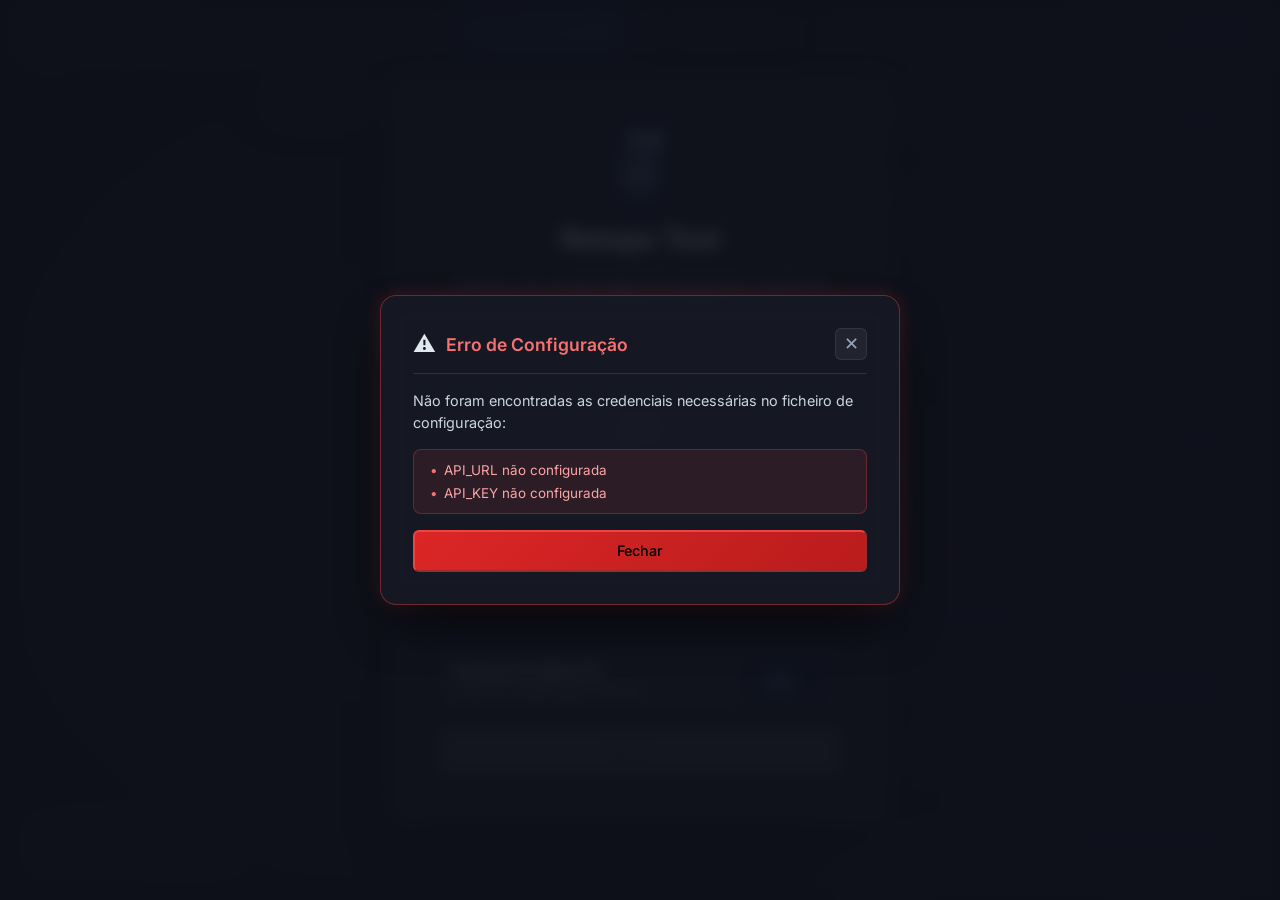
==== commit 86466030: "feat: add 1500 faces limit, heatmap toggle button, drawer close fix, and config isolation" ====
--- a/src/index.html
+++ b/src/index.html
@@ -239,6 +239,7 @@
                         <button id="btn-surface" class="view-btn view-btn-mode active" title="Alternar visualização da Superfície Sólida">🎨 Superfície</button>
                         <button id="btn-edges" class="view-btn view-btn-mode" title="Alternar visualização das Arestas Reais (Topologia / Quads)">📐 Arestas</button>
                         <button id="btn-verts" class="view-btn view-btn-mode" title="Alternar visualização dos Vértices">✦ Vértices</button>
+                        <button id="btn-toggle-heatmap" class="view-btn view-btn-mode" title="Alternar Mapa de Calor / Heatmap na Malha">🔥 Heatmap</button>
                         <button id="btn-reset-cam" class="view-btn view-btn-mode" title="Repor Posição da Câmara">🎯 Centrar</button>
                     </div>
                 </div>
@@ -768,6 +769,7 @@
         </main>
     </div>
     
+    <script src="error-modal.js"></script>
     <script src="config.js"></script>
     <script src="api.js"></script>
     <script src="qa.js"></script>
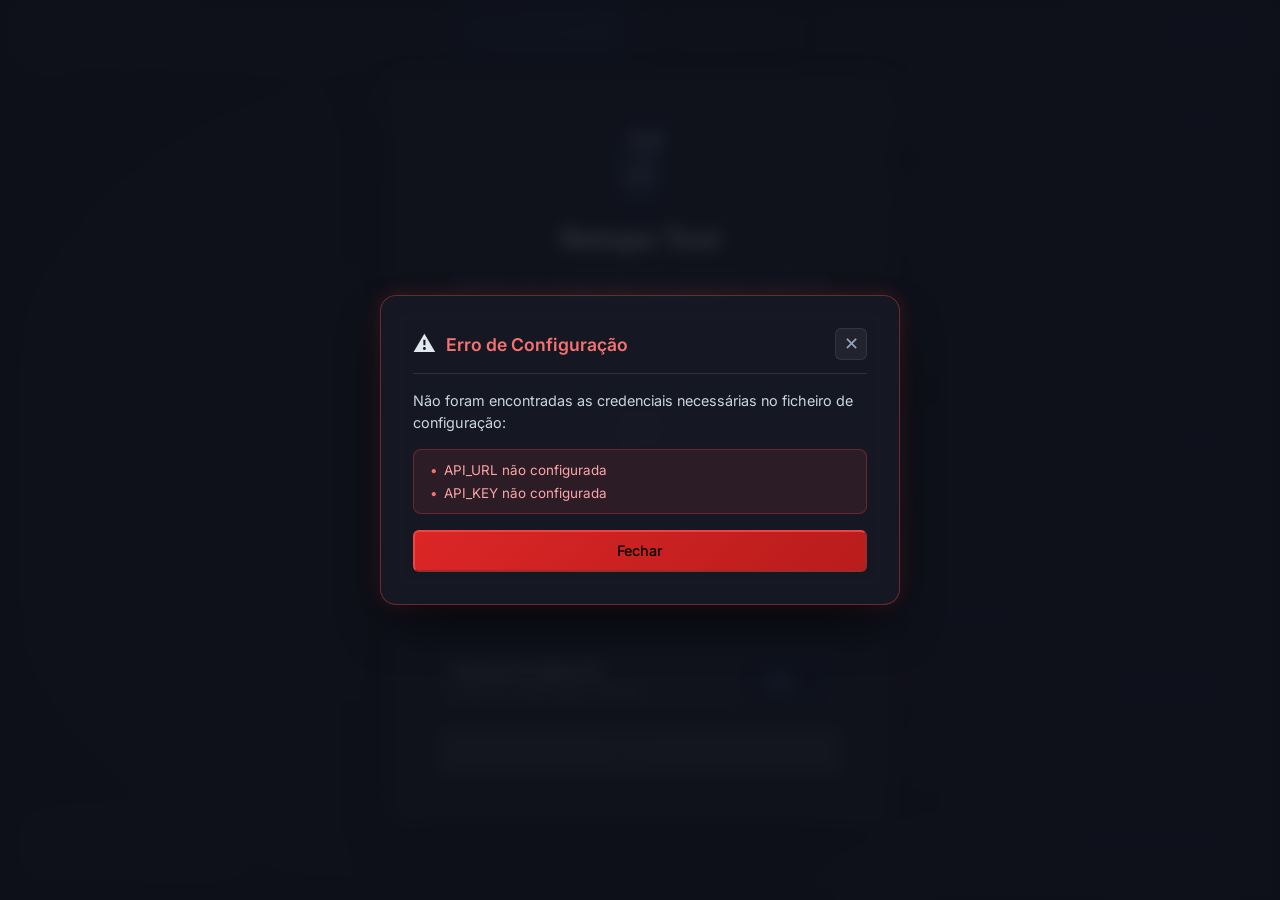
==== commit 53521cb0: "fix(ui): remove top-right heatmap button and hide legend title over color scale" ====
--- a/src/index.html
+++ b/src/index.html
@@ -239,7 +239,6 @@
                         <button id="btn-surface" class="view-btn view-btn-mode active" title="Alternar visualização da Superfície Sólida">🎨 Superfície</button>
                         <button id="btn-edges" class="view-btn view-btn-mode" title="Alternar visualização das Arestas Reais (Topologia / Quads)">📐 Arestas</button>
                         <button id="btn-verts" class="view-btn view-btn-mode" title="Alternar visualização dos Vértices">✦ Vértices</button>
-                        <button id="btn-toggle-heatmap" class="view-btn view-btn-mode" title="Alternar Mapa de Calor / Heatmap na Malha">🔥 Heatmap</button>
                         <button id="btn-reset-cam" class="view-btn view-btn-mode" title="Repor Posição da Câmara">🎯 Centrar</button>
                     </div>
                 </div>
@@ -258,7 +257,7 @@
 
                 <!-- Legenda Flutuante do Heatmap (visível nos modos heatmap) -->
                 <div id="qa-heatmap-legend" class="qa-heatmap-legend glass" style="display:none;">
-                    <span id="qa-legend-title" class="qa-legend-title">Escala de Calor</span>
+                    <span id="qa-legend-title" class="qa-legend-title" style="display:none;"></span>
                     <div class="qa-legend-bar-wrap">
                         <span id="qa-legend-min" class="qa-legend-val">20.0°</span>
                         <div id="qa-legend-gradient" class="qa-legend-gradient"></div>
--- a/src/styles.css
+++ b/src/styles.css
@@ -2291,7 +2291,7 @@
     position: absolute;
     bottom: 1.25rem;
     right: 1.25rem;
-    padding: 0.6rem 0.8rem;
+    padding: 0.5rem 0.75rem;
     border-radius: 8px;
     background: rgba(15, 23, 42, 0.88);
     border: 1px solid rgba(255, 255, 255, 0.12);
@@ -2301,10 +2301,7 @@
 }
 
 .qa-legend-title {
-    display: block;
-    color: #94a3b8;
-    font-weight: 600;
-    margin-bottom: 0.35rem;
+    display: none !important;
 }
 
 .qa-legend-bar-wrap {
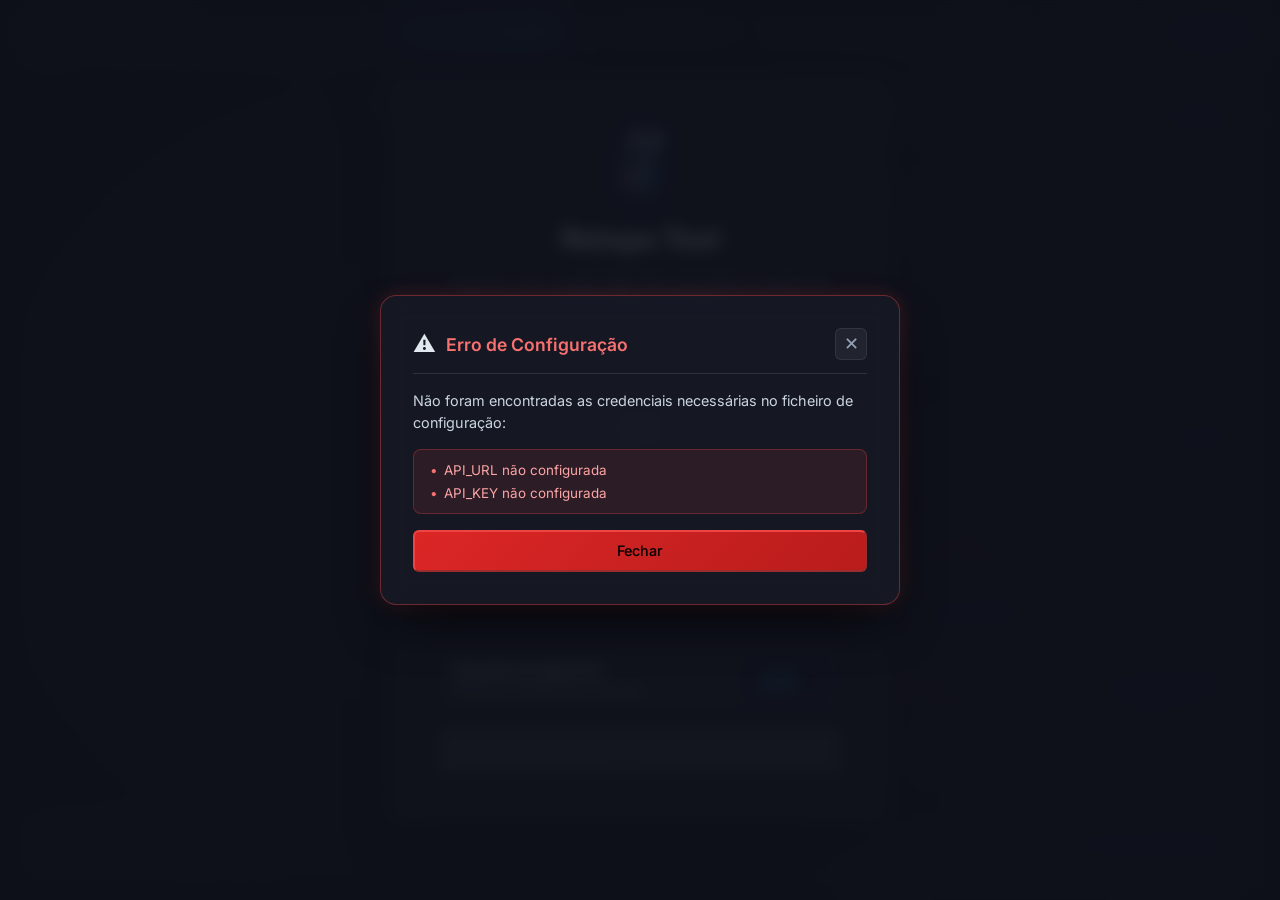
==== commit a6203e33: "fix(ui): correções no modo claro, legenda DSS, verificação topológica e upload" ====
--- a/src/index.html
+++ b/src/index.html
@@ -1,5 +1,6 @@
 <!DOCTYPE html>
 <html lang="pt">
+
 <head>
     <meta charset="UTF-8">
     <meta name="viewport" content="width=device-width, initial-scale=1.0">
@@ -8,15 +9,18 @@
     <!-- Google Fonts: Inter & JetBrains Mono -->
     <link rel="preconnect" href="https://fonts.googleapis.com">
     <link rel="preconnect" href="https://fonts.gstatic.com" crossorigin>
-    <link href="https://fonts.googleapis.com/css2?family=Inter:wght@400;500;600;700&family=JetBrains+Mono:wght@400;500;600&display=swap" rel="stylesheet">
+    <link
+        href="https://fonts.googleapis.com/css2?family=Inter:wght@400;500;600;700&family=JetBrains+Mono:wght@400;500;600&display=swap"
+        rel="stylesheet">
     <link rel="stylesheet" href="styles.css">
-    
+
     <!-- Three.js e Loaders Necessários -->
     <script src="https://cdnjs.cloudflare.com/ajax/libs/three.js/r128/three.min.js"></script>
     <script src="https://cdn.jsdelivr.net/npm/three@0.128.0/examples/js/controls/OrbitControls.js"></script>
     <script src="https://cdn.jsdelivr.net/npm/three@0.128.0/examples/js/loaders/OBJLoader.js"></script>
     <script src="https://cdn.jsdelivr.net/npm/three@0.128.0/examples/js/exporters/OBJExporter.js"></script>
 </head>
+
 <body>
     <!-- Modal de Upload Inicial (Confirmação em 2 passos) -->
     <div id="upload-modal" class="modal-overlay">
@@ -25,44 +29,49 @@
         <img src="logo.png" alt="" class="bg-logo-lane lane2" aria-hidden="true">
         <img src="logo.png" alt="" class="bg-logo-lane lane3" aria-hidden="true">
         <div class="upload-card glass">
-            <button type="button" id="btn-close-upload-modal" class="btn-icon-sidebar" style="position: absolute; top: 1.2rem; right: 1.2rem; font-size: 1.1rem; display: none; width: 32px; height: 32px;" title="Fechar">✕</button>
+            <button type="button" id="btn-close-upload-modal" class="btn-icon-sidebar"
+                style="position: absolute; top: 1.2rem; right: 1.2rem; font-size: 1.1rem; display: none; width: 32px; height: 32px;"
+                title="Fechar">✕</button>
             <div class="logo-modal">
                 <img src="logo.png" alt="Retopo Tool Logo" class="logo-img-modal">
                 <h2>Retopo Tool</h2>
             </div>
             <p>Importa o teu modelo High Poly para iniciar o agente de Reinforcement Learning.</p>
-            
+
             <label class="upload-zone" id="drop-zone" for="file-input" style="display: block;">
                 <div class="upload-icon">📁</div>
                 <h3>Arrasta o ficheiro para aqui</h3>
-                <p class="small-text">Suporta .OBJ, .PLY, .GLB (Max 1GB)</p>
-                <input type="file" id="file-input" style="display: none;" accept=".obj,.ply,.glb">
-                <span class="btn btn-outline" style="margin-top: 1rem; display: inline-block;">Ou clica para procurar</span>
+                <p class="small-text">Suporta .OBJ (Até 1.500 faces)</p>
+                <input type="file" id="file-input" style="display: none;" accept=".obj">
+                <span class="btn btn-outline" style="margin-top: 1rem; display: inline-block;">Ou clica para
+                    procurar</span>
             </label>
 
             <!-- Card de Ficheiro Selecionado -->
-            <div id="selected-file-info" style="display: none; margin-top: 1rem; background: rgba(59, 130, 246, 0.08); border: 1px solid rgba(59, 130, 246, 0.3); padding: 0.75rem 1rem; border-radius: 8px; align-items: center; justify-content: space-between;">
-                <div style="display: flex; align-items: center; gap: 0.75rem; text-align: left;">
+            <div id="selected-file-info" class="selected-file-card" style="display: none;">
+                <div class="selected-file-left">
                     <span style="font-size: 1.5rem;">📦</span>
                     <div>
-                        <strong id="selected-file-name" style="font-size: 0.88rem; color: #f8fafc; display: block; word-break: break-all;">modelo.obj</strong>
-                        <span id="selected-file-size" style="font-size: 0.75rem; color: #94a3b8;">0 KB</span>
+                        <strong id="selected-file-name" class="selected-file-name">modelo.obj</strong>
+                        <span id="selected-file-size" class="selected-file-size">0 KB</span>
                     </div>
                 </div>
-                <button type="button" id="btn-change-file" class="btn btn-outline" style="padding: 0.3rem 0.65rem; font-size: 0.75rem;">Trocar</button>
+                <button type="button" id="btn-change-file" class="btn btn-outline btn-change-file">Trocar</button>
             </div>
 
             <!-- Configuração de Iterações RL -->
-            <div style="margin-top: 1rem; display: flex; align-items: center; justify-content: space-between; background: rgba(255,255,255,0.03); border: 1px solid rgba(255,255,255,0.08); padding: 0.6rem 0.9rem; border-radius: 8px;">
+            <div class="upload-settings-card">
                 <div style="text-align: left;">
-                    <label for="input-max-steps" style="font-size: 0.82rem; font-weight: 600; color: #e2e8f0; display: block;">Iterações do Agente RL</label>
-                    <span style="font-size: 0.72rem; color: #94a3b8;">Passos de simplificação a executar</span>
+                    <label for="input-max-steps" class="upload-label">Iterações do Agente RL</label>
+                    <span class="upload-hint">Passos de simplificação a executar</span>
                 </div>
-                <input type="number" id="input-max-steps" min="1" max="5000" value="100" style="width: 80px; padding: 0.4rem 0.6rem; background: rgba(15,23,42,0.85); border: 1px solid rgba(59,130,246,0.45); border-radius: 6px; color: #38bdf8; font-family: 'JetBrains Mono', monospace; font-size: 0.9rem; font-weight: bold; text-align: center;">
+                <input type="number" id="input-max-steps" class="input-steps" min="50" max="5000" value="1800">
             </div>
 
             <!-- Botão Seguinte para confirmar ambos os parâmetros -->
-            <button type="button" id="btn-upload-next" class="btn btn-primary" style="width: 100%; margin-top: 1.2rem; padding: 0.75rem; font-size: 0.95rem; display: flex; align-items: center; justify-content: center; gap: 0.5rem; opacity: 0.45; cursor: not-allowed;" disabled>
+            <button type="button" id="btn-upload-next" class="btn btn-primary"
+                style="width: 100%; margin-top: 1.2rem; padding: 0.75rem; font-size: 0.95rem; display: flex; align-items: center; justify-content: center; gap: 0.5rem; opacity: 0.45; cursor: not-allowed;"
+                disabled>
                 <span>Seguinte</span>
                 <span>➔</span>
             </button>
@@ -75,703 +84,878 @@
             <div class="opt-header">
                 <span class="opt-tag">REINFORCEMENT LEARNING</span>
                 <h2 id="opt-title">A Otimizar Malha...</h2>
-                <p id="opt-subtitle" class="opt-subtitle">O agente RL está a simplificar a geometria preservando a silhueta.</p>
+                <p id="opt-subtitle" class="opt-subtitle">O agente RL está a simplificar a geometria preservando a
+                    silhueta.</p>
             </div>
 
             <div class="opt-progress-box">
                 <div class="opt-progress-meta">
-                    <span id="opt-step-label">A iniciar agente...</span>
+                    <span id="opt-step-label">A processar otimização...</span>
                     <span id="opt-pct-label">0%</span>
                 </div>
                 <div class="bar-bg opt-bar-bg">
-                    <div id="opt-progress-bar" class="bar-fill blue" style="width: 0%; transition: width 0.3s ease-out;"></div>
-                </div>
-            </div>
-
-            <div class="opt-metrics-live">
-                <div class="opt-live-item">
-                    <span class="opt-live-label">Passo</span>
-                    <strong id="opt-live-step" class="opt-live-val">0</strong>
-                </div>
-                <div class="opt-live-item">
-                    <span class="opt-live-label">Dissolves</span>
-                    <strong id="opt-live-dissolves" class="opt-live-val text-blue">0</strong>
-                </div>
-                <div class="opt-live-item">
-                    <span class="opt-live-label">Iterações</span>
-                    <strong id="opt-live-total" class="opt-live-val text-green">100</strong>
+                    <div id="opt-progress-bar" class="bar-fill blue"
+                        style="width: 0%; transition: width 0.3s ease-out;"></div>
                 </div>
             </div>
         </div>
     </div>
 
-    <div class="app-container" id="main-app" style="filter: blur(10px); pointer-events: none; transition: filter 0.5s;">
-        <!-- Barra de Topo -->
-        <header class="topbar glass">
-            <div class="logo" id="topbar-logo" style="cursor: pointer;" title="Carregar Novo Modelo (Upload)">
-                <img src="logo.png" alt="Retopo Tool Logo" class="logo-img">
-                <h1>Retopo Tool</h1>
+    <!-- ═══════════════ APP CONTAINER PRINCIPAL ═══════════════ -->
+    <div class="app-container" id="main-app"
+            style="filter: blur(10px); pointer-events: none; transition: filter 0.5s;">
+            <!-- Barra de Topo -->
+            <header class="topbar glass">
+                <div class="logo" id="topbar-logo" style="cursor: pointer;" title="Carregar Novo Modelo (Upload)">
+                    <img src="logo.png" alt="Retopo Tool Logo" class="logo-img">
+                    <h1>Retopo Tool</h1>
+                </div>
+
+                <!-- Seletores de Malha na Barra Superior (Original, Snapshot intermédio no meio, e Otimizado) -->
+                <div class="topbar-mesh-controls">
+                    <button id="btn-high-poly" class="view-btn active">🏛️ Original (High)</button>
+                    <button id="btn-snap-poly" class="view-btn view-btn-snap" style="display:none;">📸 Snapshot</button>
+                    <button id="btn-low-poly" class="view-btn">⚡ Otimizado (Low)</button>
+                </div>
+
+                <div class="topbar-actions">
+                    <span class="status-badge online" id="rl-status-badge">API: A verificar...</span>
+                    <button type="button" id="btn-theme-toggle" class="btn-topbar-sidebar"
+                        title="Alternar Modo Escuro / Claro">
+                        <span id="theme-toggle-icon" class="sidebar-toggle-icon">🌙</span>
+                        <span id="theme-toggle-text" class="sidebar-toggle-text">Escuro</span>
+                    </button>
+                    <button type="button" id="btn-toggle-sidebar" class="btn-topbar-sidebar active"
+                        title="Alternar Painel Lateral">
+                        <span class="sidebar-toggle-icon">◨</span>
+                        <span class="sidebar-toggle-text">Painel</span>
+                    </button>
+                </div>
+            </header>
+
+            <!-- ═══════════════ RL ACTION LOG & REPORT DRAWER ═══════════════ -->
+            <div id="action-log-drawer" class="report-drawer-overlay">
+                <aside class="report-drawer glass">
+                    <!-- Header do Relatório -->
+                    <div class="report-header">
+                        <div class="report-title-group">
+                            <span class="report-tag">RL EXECUTION REPORT</span>
+                            <h2>📋 Decimation Report</h2>
+                        </div>
+                        <div class="report-header-actions">
+                            <span id="action-log-count" class="badge-count">0 acções</span>
+                            <button id="action-log-close" class="btn-icon-close" title="Fechar Relatório">✕</button>
+                        </div>
+                    </div>
+
+                    <!-- Resumo Executivo / Métricas Rápidas -->
+                    <div class="report-summary-cards">
+                        <div class="summary-card">
+                            <span class="sc-label">Total Steps</span>
+                            <span class="sc-value" id="rep-steps">0</span>
+                        </div>
+                        <div class="summary-card">
+                            <span class="sc-label">Dissolves</span>
+                            <span class="sc-value text-blue" id="rep-dissolves">0</span>
+                        </div>
+                        <div class="summary-card">
+                            <span class="sc-label">Redução Faces</span>
+                            <span class="sc-value text-green" id="rep-reduction">0%</span>
+                        </div>
+                        <div class="summary-card">
+                            <span class="sc-label">Snapshots</span>
+                            <span class="sc-value text-purple" id="rep-snapshots">0</span>
+                        </div>
+                    </div>
+
+                    <!-- Tabs de Navegação -->
+                    <div class="report-tabs">
+                        <button class="rep-tab-btn active" id="tab-btn-snapshots">📸 Snapshots & Malhas</button>
+                        <button class="rep-tab-btn" id="tab-btn-history">📝 Histórico de Edges</button>
+                    </div>
+
+                    <!-- Conteúdo Tab 1: Snapshots intermédios com fotos, explicações de arestas e botão de carregar mesh -->
+                    <div class="report-tab-pane active" id="tab-pane-snapshots">
+                        <div id="snapshots-list" class="snapshots-grid">
+                            <div class="action-log-empty" id="snapshots-empty">
+                                <span>⏳ Nenhum snapshot intermédio capturado ainda.</span>
+                            </div>
+                        </div>
+                    </div>
+
+                    <!-- Conteúdo Tab 2: Histórico detalhado de edges com ilustrações visuais -->
+                    <div class="report-tab-pane" id="tab-pane-history">
+                        <div class="history-filter-bar">
+                            <button class="filter-chip active" data-filter="all">Todas as Edges (<span
+                                    id="count-all-edges">0</span>)</button>
+                            <button class="filter-chip" data-filter="accepted">✂️ Dissolvidas (<span
+                                    id="count-accepted-edges">0</span>)</button>
+                            <button class="filter-chip" data-filter="rejected">⚠️ Rejeitadas pela Validação (<span
+                                    id="count-rejected-edges">0</span>)</button>
+                        </div>
+                        <div class="action-log-body" id="action-log-body">
+                            <div class="action-log-empty" id="action-log-empty">
+                                <span>⏳ Aguarda o início da simulação RL...</span>
+                            </div>
+                        </div>
+                    </div>
+                </aside>
             </div>
 
-            <!-- Seletores de Malha na Barra Superior (Original, Snapshot intermédio no meio, e Otimizado) -->
-            <div class="topbar-mesh-controls">
-                <button id="btn-high-poly" class="view-btn active">🏛️ Original (High)</button>
-                <button id="btn-snap-poly" class="view-btn view-btn-snap" style="display:none;">📸 Snapshot</button>
-                <button id="btn-low-poly" class="view-btn">⚡ Otimizado (Low)</button>
+            <!-- ═══════════════ LIGHTBOX DE FOTOGRAFIA & ANÁLISE DE EDGES ═══════════════ -->
+            <div id="snapshot-lightbox" class="lightbox-overlay">
+                <div class="lightbox-content glass">
+                    <div class="lightbox-header">
+                        <div class="lightbox-title-group">
+                            <span class="report-tag" id="lightbox-tag">SNAPSHOT #1</span>
+                            <h3 id="lightbox-title">Análise Visual da Malha & Edges</h3>
+                        </div>
+                        <button id="lightbox-close" class="btn-icon-close" title="Fechar Visualização">✕</button>
+                    </div>
+                    <div class="lightbox-body">
+                        <div class="lightbox-img-wrap">
+                            <img id="lightbox-img" src="" alt="Fotografia do Snapshot da Malha">
+                        </div>
+                        <div class="lightbox-info">
+                            <div class="snap-chips" id="lightbox-chips"></div>
+                            <h4 style="margin:0.8rem 0 0.3rem 0;color:#f1f5f9;font-size:0.95rem;">Explicação da
+                                Decimação de Arestas</h4>
+                            <p id="lightbox-explanation"
+                                style="font-size:0.82rem;color:#94a3b8;line-height:1.5;margin:0 0 1rem 0;"></p>
+
+                            <div id="lightbox-actions-summary" class="lightbox-edge-summary"></div>
+
+                            <div style="margin-top:auto;padding-top:1rem;display:flex;gap:0.6rem;">
+                                <button id="lightbox-btn-load" class="btn-load-snap-mesh"
+                                    style="width:100%;padding:0.75rem 1rem;font-size:0.88rem;">
+                                    <span>📥 Carregar no 3D</span>
+                                </button>
+                            </div>
+                        </div>
+                    </div>
+                </div>
             </div>
 
-            <div class="topbar-actions">
-                <span class="status-badge online" id="rl-status-badge">API: A verificar...</span>
-                <button type="button" id="btn-toggle-sidebar" class="btn-topbar-sidebar active" title="Alternar Painel Lateral">
-                    <span class="sidebar-toggle-icon">◨</span>
-                    <span class="sidebar-toggle-text">Painel</span>
+            <!-- Container Principal -->
+            <main class="main-content">
+
+                <!-- Viewport 3D Principal Único -->
+                <section class="viewport-container" id="main-viewport-container">
+                    <canvas id="canvas3d"></canvas>
+
+                    <!-- Viewport Overlay UI: Modos Visuais no Canto Superior Direito -->
+                    <div class="viewport-overlay-top-right">
+                        <div class="view-controls-group glass">
+                            <button id="btn-surface" class="view-btn view-btn-mode active"
+                                title="Superfície Sólida (Base Contínua)">🎨 Superfície</button>
+                            <button id="btn-edges" class="view-btn view-btn-mode"
+                                title="Alternar visualização das Arestas Reais (Topologia / Quads)">📐 Arestas</button>
+                            <button id="btn-verts" class="view-btn view-btn-mode"
+                                title="Alternar visualização dos Vértices">✦ Vértices</button>
+                            <button id="btn-reset-cam" class="view-btn view-btn-mode" title="Repor Posição da Câmara">🎯
+                                Centrar</button>
+                        </div>
+                    </div>
+
+                    <!-- Stats flutuantes (Dados Reais do Modelo Carregado) -->
+                    <div class="mesh-stats glass">
+                        <div class="stat-item">
+                            <span class="stat-label">Faces (Polígonos)</span>
+                            <span class="stat-value" id="val-tris">--</span>
+                        </div>
+                        <div class="stat-item">
+                            <span class="stat-label">Vértices</span>
+                            <span class="stat-value" id="val-verts">--</span>
+                        </div>
+                    </div>
+
+                    <!-- Legenda Flutuante do Heatmap (visível nos modos heatmap) -->
+                    <div id="qa-heatmap-legend" class="qa-heatmap-legend glass" style="display:none;">
+                        <span id="qa-legend-title" class="qa-legend-title"></span>
+                        <div class="qa-legend-bar-wrap">
+                            <span id="qa-legend-min" class="qa-legend-val">20.0°</span>
+                            <div id="qa-legend-gradient" class="qa-legend-gradient"></div>
+                            <span id="qa-legend-max" class="qa-legend-val">180.0°</span>
+                        </div>
+                    </div>
+
+                    <!-- Painel Flutuante Raycaster de Inspeção de Face -->
+                    <div id="qa-detail-panel" class="qa-detail-panel glass" style="display:none;">
+                        <div class="qa-detail-header">
+                            <div>
+                                <span class="qa-detail-tag">INSPEÇÃO TOPOLÓGICA</span>
+                                <h4 id="qa-detail-title">Face #0</h4>
+                            </div>
+                            <button id="qa-detail-close" class="btn-icon-close" title="Fechar">✕</button>
+                        </div>
+                        <div class="qa-detail-body">
+                            <div class="qa-detail-row">
+                                <span class="qa-detail-label">Tipo de Face:</span>
+                                <strong id="qa-detail-type">N-gon (8 vértices)</strong>
+                            </div>
+                            <div class="qa-detail-row">
+                                <span class="qa-detail-label">Ângulo Mínimo:</span>
+                                <strong id="qa-detail-min-angle">34.7°</strong>
+                            </div>
+                            <div class="qa-detail-row">
+                                <span class="qa-detail-label">Ângulo Máximo:</span>
+                                <strong id="qa-detail-max-angle">180.0°</strong>
+                            </div>
+
+                            <div style="margin-top:0.6rem;">
+                                <span class="qa-detail-label" style="display:block;margin-bottom:0.3rem;">Problemas
+                                    Detetados nesta Face:</span>
+                                <div id="qa-detail-errors" class="qa-detail-errors-box"></div>
+                            </div>
+
+                            <div style="margin-top:0.6rem;">
+                                <span class="qa-detail-label" style="display:block;margin-bottom:0.3rem;">Valência dos
+                                    Vértices:</span>
+                                <div id="qa-detail-verts" class="qa-detail-verts-chips"></div>
+                            </div>
+                        </div>
+                    </div>
+
+                </section>
+
+                <!-- Painel Lateral: Estúdio Modular Descomplicado -->
+                <!-- Painel Lateral: Estúdio Modular Reestruturado -->
+                <aside class="sidebar glass" id="app-sidebar">
+
+                    <!-- ══════════════════════════════════════════════════════════
+                     CONTEXTO 1: MALHA ORIGINAL (HIGH POLY)
+                     ══════════════════════════════════════════════════════════ -->
+                    <div id="sidebar-context-high" class="sidebar-context-view">
+
+                        <!-- Banner de Contexto -->
+                        <div class="sidebar-context-banner">
+                            <div style="display:flex;align-items:center;gap:0.55rem;">
+                                <span style="font-size:1.25rem;">🏛️</span>
+                                <div>
+                                    <h3 style="margin:0;font-size:0.98rem;color:#f8fafc;font-weight:700;">Original (High
+                                        Poly)</h3>
+                                    <span style="font-size:0.76rem;color:#94a3b8;">Malha de Entrada & Saliência
+                                        IA</span>
+                                </div>
+                            </div>
+                            <span class="badge-tag purple">ORIGINAL</span>
+                        </div>
+
+                        <!-- Módulo A: Geometria de Entrada & Sanidade -->
+                        <div class="panel-section unified-card">
+                            <div class="panel-section-header">
+                                <div style="display:flex;align-items:center;gap:0.45rem;">
+                                    <span style="font-size:0.95rem;">📐</span>
+                                    <h4 style="margin:0;font-size:0.92rem;color:#f8fafc;font-weight:700;">Geometria de
+                                        Entrada</h4>
+                                </div>
+                                <span class="badge-mini"
+                                    style="background:rgba(255,255,255,0.06);color:#94a3b8;font-size:0.72rem;">Wavefront
+                                    OBJ</span>
+                            </div>
+
+                            <div
+                                style="display:grid;grid-template-columns:repeat(2, 1fr);gap:0.5rem;margin-top:0.55rem;">
+                                <div class="metric-cell"
+                                    style="padding:0.6rem 0.7rem;background:rgba(255,255,255,0.02);border-radius:8px;border:1px solid rgba(255,255,255,0.06);">
+                                    <span class="cell-label"
+                                        style="font-size:0.74rem;color:#94a3b8;display:block;">Triângulos / Faces</span>
+                                    <strong id="orig-faces-val" class="cell-val text-white"
+                                        style="font-family:'JetBrains Mono',monospace;font-size:1.05rem;">--</strong>
+                                </div>
+                                <div class="metric-cell"
+                                    style="padding:0.6rem 0.7rem;background:rgba(255,255,255,0.02);border-radius:8px;border:1px solid rgba(255,255,255,0.06);">
+                                    <span class="cell-label"
+                                        style="font-size:0.74rem;color:#94a3b8;display:block;">Vértices Totais</span>
+                                    <strong id="orig-verts-val" class="cell-val text-blue"
+                                        style="font-family:'JetBrains Mono',monospace;font-size:1.05rem;color:#60a5fa;">--</strong>
+                                </div>
+                            </div>
+
+                            <!-- Sanidade Topológica Inicial -->
+                            <div
+                                style="margin-top:0.55rem;padding:0.55rem 0.75rem;background:rgba(255,255,255,0.02);border-radius:8px;border:1px solid rgba(255,255,255,0.06);display:flex;flex-direction:column;gap:0.35rem;font-size:0.82rem;">
+                                <div style="display:flex;justify-content:space-between;">
+                                    <span style="color:#94a3b8;">Estanque (Watertight):</span>
+                                    <strong id="orig-watertight-val" style="color:#34d399;">Sim</strong>
+                                </div>
+                                <div style="display:flex;justify-content:space-between;">
+                                    <span style="color:#94a3b8;">Topologia (2-Manifold):</span>
+                                    <strong id="orig-manifold-val" style="color:#34d399;">Sim</strong>
+                                </div>
+                                <div style="display:flex;justify-content:space-between;">
+                                    <span style="color:#94a3b8;">Arestas de Fronteira:</span>
+                                    <strong id="orig-boundary-val"
+                                        style="color:#cbd5e1;font-family:'JetBrains Mono',monospace;">0</strong>
+                                </div>
+                            </div>
+                        </div>
+
+                        <!-- Módulo B: GNN Saliency & Feature Importance (IA) -->
+                        <div class="panel-section unified-card" id="section-gnn">
+                            <div class="panel-section-header">
+                                <div style="display:flex;align-items:center;gap:0.45rem;">
+                                    <span style="font-size:0.95rem;">🧠</span>
+                                    <h4 style="margin:0;font-size:0.92rem;color:#f8fafc;font-weight:700;">GNN Feature
+                                        Saliency</h4>
+                                </div>
+                                <span class="badge-tag purple" id="side-gnn-badge">IA / EGNN</span>
+                            </div>
+
+                            <div
+                                style="display:grid;grid-template-columns:repeat(2, 1fr);gap:0.5rem;margin-top:0.55rem;">
+                                <div class="metric-cell"
+                                    style="padding:0.6rem 0.7rem;background:rgba(255,255,255,0.02);border-radius:8px;border:1px solid rgba(255,255,255,0.06);">
+                                    <span class="cell-label"
+                                        style="font-size:0.74rem;color:#94a3b8;display:block;">Vértices
+                                        Analisados</span>
+                                    <strong id="side-gnn-verts" class="cell-val text-blue"
+                                        style="font-family:'JetBrains Mono',monospace;font-size:1.05rem;color:#60a5fa;">--</strong>
+                                </div>
+                                <div class="metric-cell"
+                                    style="padding:0.6rem 0.7rem;background:rgba(255,255,255,0.02);border-radius:8px;border:1px solid rgba(255,255,255,0.06);">
+                                    <span class="cell-label"
+                                        style="font-size:0.74rem;color:#94a3b8;display:block;">Score Médio
+                                        Saliência</span>
+                                    <strong id="side-gnn-avg-score" class="cell-val"
+                                        style="font-family:'JetBrains Mono',monospace;font-size:1.05rem;color:#cbd5e1;">--</strong>
+                                </div>
+                            </div>
+
+                            <div style="display:flex;flex-direction:column;gap:0.45rem;margin-top:0.55rem;">
+                                <div
+                                    style="padding:0.55rem 0.75rem;background:rgba(239,68,68,0.08);border-radius:8px;border:1px solid rgba(239,68,68,0.25);display:flex;justify-content:space-between;align-items:center;">
+                                    <div>
+                                        <span
+                                            style="font-size:0.82rem;font-weight:600;color:#f87171;display:block;">Vértices
+                                            Críticos (Keep = 1)</span>
+                                        <span style="font-size:0.74rem;color:#94a3b8;">Silhueta & cantos a
+                                            preservar</span>
+                                    </div>
+                                    <div style="text-align:right;">
+                                        <strong id="side-gnn-critical"
+                                            style="color:#f87171;font-family:'JetBrains Mono',monospace;font-size:0.98rem;">--</strong>
+                                        <span id="side-gnn-crit-pct"
+                                            style="display:block;font-size:0.74rem;color:#fca5a5;">--%</span>
+                                    </div>
+                                </div>
+
+                                <div
+                                    style="padding:0.55rem 0.75rem;background:rgba(56,189,248,0.08);border-radius:8px;border:1px solid rgba(56,189,248,0.25);display:flex;justify-content:space-between;align-items:center;">
+                                    <div>
+                                        <span
+                                            style="font-size:0.82rem;font-weight:600;color:#38bdf8;display:block;">Vértices
+                                            Dispensáveis (Keep = 0)</span>
+                                        <span style="font-size:0.74rem;color:#94a3b8;">Planos livres para decimação
+                                            RL</span>
+                                    </div>
+                                    <div style="text-align:right;">
+                                        <strong id="side-gnn-dispensable"
+                                            style="color:#38bdf8;font-family:'JetBrains Mono',monospace;font-size:0.98rem;">--</strong>
+                                        <span id="side-gnn-disp-pct"
+                                            style="display:block;font-size:0.74rem;color:#7dd3fc;">--%</span>
+                                    </div>
+                                </div>
+                            </div>
+
+                            <!-- Distribuição de Saliência -->
+                            <div
+                                style="margin-top:0.55rem;padding:0.55rem 0.75rem;background:rgba(255,255,255,0.02);border-radius:8px;border:1px solid rgba(255,255,255,0.06);">
+                                <div
+                                    style="display:flex;justify-content:space-between;align-items:center;margin-bottom:0.35rem;">
+                                    <span style="font-size:0.76rem;font-weight:600;color:#cbd5e1;">Distribuição de
+                                        Importância</span>
+                                    <span style="font-size:0.72rem;color:#94a3b8;">Threshold: 0.50</span>
+                                </div>
+                                <div
+                                    style="height:7px;width:100%;border-radius:4px;display:flex;overflow:hidden;background:rgba(255,255,255,0.08);">
+                                    <div id="side-gnn-bar-high" style="width:33%;background:#ef4444;"
+                                        title="Alta Importância (>= 0.70)"></div>
+                                    <div id="side-gnn-bar-mid" style="width:34%;background:#f59e0b;"
+                                        title="Média Importância (0.30 - 0.70)"></div>
+                                    <div id="side-gnn-bar-low" style="width:33%;background:#38bdf8;"
+                                        title="Baixa Importância (< 0.30)"></div>
+                                </div>
+                                <div
+                                    style="display:flex;justify-content:space-between;margin-top:0.4rem;font-size:0.74rem;color:#94a3b8;font-family:'JetBrains Mono',monospace;">
+                                    <span style="color:#f87171;">🔴 Alta: <strong
+                                            id="side-gnn-dist-high">--</strong></span>
+                                    <span style="color:#fbbf24;">🟡 Média: <strong
+                                            id="side-gnn-dist-mid">--</strong></span>
+                                    <span style="color:#38bdf8;">🔵 Baixa: <strong
+                                            id="side-gnn-dist-low">--</strong></span>
+                                </div>
+                            </div>
+
+                            <div style="display:flex;gap:0.5rem;margin-top:0.75rem;">
+                                <button id="side-btn-heatmap" class="btn btn-outline btn-sm"
+                                    style="flex:1;font-size:0.84rem;padding:0.55rem 0.65rem;display:flex;align-items:center;justify-content:center;gap:0.4rem;border-radius:8px;">
+                                    <span>🔥 Ativar Heatmap GNN</span>
+                                </button>
+                                <button id="btn-gnn-explainer" class="btn btn-outline btn-sm"
+                                    style="font-size:0.84rem;padding:0.55rem 0.75rem;border-radius:8px;"
+                                    title="Como funciona o GNN Explainer?">
+                                    <span>ℹ️ Explicador</span>
+                                </button>
+                            </div>
+                        </div>
+
+                        <!-- Módulo C: Agente de Simplificação RL -->
+                        <div class="panel-section unified-card" style="margin-top:auto;">
+                            <div class="panel-section-header">
+                                <div style="display:flex;align-items:center;gap:0.45rem;">
+                                    <span style="font-size:0.95rem;">⚙️</span>
+                                    <h4 style="margin:0;font-size:0.92rem;color:#f8fafc;font-weight:700;">Agente RL
+                                        Configurado</h4>
+                                </div>
+                                <span class="badge-tag blue">MOTOR DE DECIMAÇÃO</span>
+                            </div>
+
+                            <div
+                                style="display:flex;flex-direction:column;gap:0.4rem;font-size:0.82rem;margin-top:0.5rem;">
+                                <div
+                                    style="display:flex;justify-content:space-between;padding:0.45rem 0.7rem;background:rgba(255,255,255,0.02);border-radius:8px;border:1px solid rgba(255,255,255,0.06);">
+                                    <span style="color:#94a3b8;">Iterações Alvo:</span>
+                                    <strong id="side-orig-steps-val"
+                                        style="color:#38bdf8;font-family:'JetBrains Mono',monospace;">100
+                                        iterações</strong>
+                                </div>
+                                <div
+                                    style="display:flex;justify-content:space-between;padding:0.45rem 0.7rem;background:rgba(255,255,255,0.02);border-radius:8px;border:1px solid rgba(255,255,255,0.06);">
+                                    <span style="color:#94a3b8;">Política de Seleção:</span>
+                                    <strong style="color:#cbd5e1;">Curvature-Guided Edge Dissolve</strong>
+                                </div>
+                                <div
+                                    style="display:flex;justify-content:space-between;padding:0.45rem 0.7rem;background:rgba(255,255,255,0.02);border-radius:8px;border:1px solid rgba(255,255,255,0.06);">
+                                    <span style="color:#94a3b8;">Recompensas Ativas:</span>
+                                    <strong style="color:#4ade80;">Silhueta + Redução + UV</strong>
+                                </div>
+                            </div>
+                        </div>
+                    </div>
+
+                    <!-- ══════════════════════════════════════════════════════════
+                     CONTEXTO 2: MALHA OTIMIZADA OU SNAPSHOT
+                     ══════════════════════════════════════════════════════════ -->
+                    <div id="sidebar-context-low" class="sidebar-context-view" style="display:none;">
+
+                        <!-- Banner de Contexto -->
+                        <div class="sidebar-context-banner">
+                            <div style="display:flex;align-items:center;gap:0.55rem;">
+                                <span style="font-size:1.25rem;" id="side-opt-icon">⚡</span>
+                                <div>
+                                    <h3 style="margin:0;font-size:0.98rem;color:#f8fafc;font-weight:700;"
+                                        id="side-opt-title">Otimizado (Low Poly)</h3>
+                                    <span style="font-size:0.76rem;color:#94a3b8;" id="side-opt-subtitle">Topologia
+                                        Simplificada por Reinforcement Learning</span>
+                                </div>
+                            </div>
+                            <span class="badge-tag green" id="side-opt-tag">OTIMIZADO</span>
+                        </div>
+
+                        <!-- Módulo A: Performance RL & Redução Real -->
+                        <div class="panel-section unified-card" id="section-rl">
+                            <div class="panel-section-header">
+                                <div style="display:flex;align-items:center;gap:0.45rem;">
+                                    <span style="font-size:0.95rem;">🔄</span>
+                                    <h4 style="margin:0;font-size:0.92rem;color:#f8fafc;font-weight:700;">Desempenho RL
+                                    </h4>
+                                </div>
+                                <span class="badge-tag blue">RESULTADOS</span>
+                            </div>
+
+                            <!-- Métricas Principais RL -->
+                            <div class="metrics-quad-grid"
+                                style="display:grid;grid-template-columns:repeat(3, 1fr);gap:0.5rem;margin-top:0.5rem;">
+                                <div class="metric-cell"
+                                    style="padding:0.6rem 0.5rem;background:rgba(255,255,255,0.02);border-radius:8px;border:1px solid rgba(255,255,255,0.06);text-align:center;">
+                                    <span class="cell-label"
+                                        style="font-size:0.74rem;color:#94a3b8;display:block;">Redução</span>
+                                    <strong id="side-face-reduction" class="cell-val text-green"
+                                        style="font-size:1.05rem;font-family:'JetBrains Mono',monospace;">--</strong>
+                                </div>
+                                <div class="metric-cell"
+                                    style="padding:0.6rem 0.5rem;background:rgba(255,255,255,0.02);border-radius:8px;border:1px solid rgba(255,255,255,0.06);text-align:center;">
+                                    <span class="cell-label"
+                                        style="font-size:0.74rem;color:#94a3b8;display:block;">Dissolves</span>
+                                    <strong id="side-dissolves" class="cell-val text-blue"
+                                        style="font-size:1.05rem;font-family:'JetBrains Mono',monospace;">--</strong>
+                                </div>
+                                <div class="metric-cell"
+                                    style="padding:0.6rem 0.5rem;background:rgba(255,255,255,0.02);border-radius:8px;border:1px solid rgba(255,255,255,0.06);text-align:center;">
+                                    <span class="cell-label"
+                                        style="font-size:0.74rem;color:#94a3b8;display:block;">Passos</span>
+                                    <strong id="side-steps" class="cell-val text-white"
+                                        style="font-size:1.05rem;font-family:'JetBrains Mono',monospace;">--</strong>
+                                </div>
+                            </div>
+
+                            <!-- Comparativo Rápido & Eficiência -->
+                            <div
+                                style="margin-top:0.55rem;padding:0.55rem 0.75rem;background:rgba(255,255,255,0.02);border-radius:8px;border:1px solid rgba(255,255,255,0.06);display:flex;flex-direction:column;gap:0.35rem;font-size:0.82rem;">
+                                <div style="display:flex;justify-content:space-between;">
+                                    <span style="color:#94a3b8;">Faces (Antes ➔ Depois):</span>
+                                    <span style="font-family:'JetBrains Mono',monospace;"><strong
+                                            id="side-comp-faces-before" style="color:#94a3b8;">--</strong> ➔ <strong
+                                            id="side-comp-faces-after" style="color:#34d399;">--</strong></span>
+                                </div>
+                                <div style="display:flex;justify-content:space-between;">
+                                    <span style="color:#94a3b8;">Eficiência de Aceitação:</span>
+                                    <strong id="side-rl-efficiency"
+                                        style="color:#38bdf8;font-family:'JetBrains Mono',monospace;">--%</strong>
+                                </div>
+                            </div>
+
+                            <button id="btn-side-report" class="btn btn-outline"
+                                style="width:100%;margin-top:0.65rem;font-size:0.84rem;padding:0.55rem;display:flex;align-items:center;justify-content:center;gap:0.4rem;border-radius:8px;">
+                                <span>📋 Decimation Report & Gráficos</span>
+                            </button>
+                        </div>
+
+                        <!-- Módulo B: Auditoria Topológica DSS -->
+                        <div class="panel-section unified-card dss-section" id="section-dss">
+                            <div class="panel-section-header">
+                                <div style="display:flex;align-items:center;gap:0.45rem;">
+                                    <span style="font-size:0.95rem;">🛡️</span>
+                                    <h4 style="margin:0;font-size:0.92rem;color:#38bdf8;font-weight:700;">Auditoria
+                                        Topológica DSS</h4>
+                                </div>
+                                <span id="qa-header-status" class="status-badge online"
+                                    style="font-size:0.72rem;padding:0.18rem 0.5rem;">Pronto</span>
+                            </div>
+
+                            <div id="qa-summary-box" class="qa-summary-box">
+                                <div style="display:flex;justify-content:space-between;align-items:center;">
+                                    <span id="qa-target-title"
+                                        style="font-size:0.84rem;font-weight:700;color:#38bdf8;">Malha Otimizada</span>
+                                </div>
+                                <p id="qa-header-verdict" class="qa-verdict-text"
+                                    style="margin:0.3rem 0 0.5rem 0;font-size:0.82rem;line-height:1.4;">A calcular
+                                    veredito...</p>
+
+                                <!-- Distribuição de Faces (Quad-Dominance) -->
+                                <div style="margin-bottom:0.6rem;">
+                                    <div
+                                        style="display:flex;justify-content:space-between;font-size:0.74rem;color:#94a3b8;margin-bottom:0.3rem;">
+                                        <span>Distribuição Topológica</span>
+                                        <span>Quad-Dominant</span>
+                                    </div>
+                                    <div
+                                        style="height:7px;width:100%;border-radius:4px;display:flex;overflow:hidden;background:rgba(255,255,255,0.08);">
+                                        <div id="side-bar-quads" style="width:0%;background:#10b981;" title="Quads">
+                                        </div>
+                                        <div id="side-bar-tris" style="width:0%;background:#f59e0b;" title="Triângulos">
+                                        </div>
+                                        <div id="side-bar-ngons" style="width:0%;background:#ef4444;" title="N-gons">
+                                        </div>
+                                    </div>
+                                    <div
+                                        style="display:flex;justify-content:space-between;margin-top:0.35rem;font-size:0.74rem;color:#94a3b8;font-family:'JetBrains Mono',monospace;">
+                                        <span style="color:#34d399;">🟩 Quads: <strong
+                                                id="side-dss-quads">--%</strong></span>
+                                        <span style="color:#fbbf24;">🟧 Tris: <strong
+                                                id="side-dss-tris">--%</strong></span>
+                                        <span style="color:#f87171;">🟥 N-gons: <strong
+                                                id="side-dss-ngons">--%</strong></span>
+                                    </div>
+                                </div>
+
+                                <!-- Opções de Aplicação do Mapa DSS ao Vértice / Malha Otimizada -->
+                                <div
+                                    style="margin-top:0.6rem;padding:0.6rem 0.75rem;background:rgba(255,255,255,0.02);border-radius:10px;border:1px solid rgba(56,189,248,0.25);">
+                                    <div
+                                        style="display:flex;justify-content:space-between;align-items:center;margin-bottom:0.45rem;">
+                                        <span
+                                            style="font-size:0.76rem;font-weight:700;color:#93c5fd;letter-spacing:0.04em;">APLICAR
+                                            MAPA DSS AO 3D</span>
+                                        <span id="side-dss-map-badge" class="badge-mini"
+                                            style="background:rgba(255,255,255,0.06);color:#94a3b8;border-color:rgba(255,255,255,0.1);font-size:0.72rem;">Desativado</span>
+                                    </div>
+                                    <button type="button" id="side-btn-dss-toggle" class="btn btn-outline btn-sm"
+                                        style="width:100%;margin-bottom:0.45rem;font-size:0.84rem;padding:0.5rem;display:flex;align-items:center;justify-content:center;gap:0.4rem;border-radius:8px;transition:all 0.2s ease;">
+                                        <span>🎨 Ativar Mapa de Cores DSS</span>
+                                    </button>
+                                    <div style="display:grid;grid-template-columns:repeat(3, 1fr);gap:0.45rem;">
+                                        <button id="side-btn-dss-angle" class="btn btn-outline btn-sm dss-map-btn"
+                                            style="font-size:0.78rem;padding:0.48rem 0.3rem;display:flex;align-items:center;justify-content:center;gap:0.25rem;border-radius:6px;"
+                                            title="Heatmap de Ângulos Internos (Defeitos Min/Max nos Vértices e Faces)">
+                                            <span>🌡️ Ângulos</span>
+                                        </button>
+                                        <button id="side-btn-dss-valence" class="btn btn-outline btn-sm dss-map-btn"
+                                            style="font-size:0.78rem;padding:0.48rem 0.3rem;display:flex;align-items:center;justify-content:center;gap:0.25rem;border-radius:6px;"
+                                            title="Heatmap de Valência por Vértice e Singularidades/Pólos">
+                                            <span>🟣 Valência</span>
+                                        </button>
+                                        <button id="side-btn-dss-errors" class="btn btn-outline btn-sm dss-map-btn"
+                                            style="font-size:0.78rem;padding:0.48rem 0.3rem;display:flex;align-items:center;justify-content:center;gap:0.25rem;border-radius:6px;"
+                                            title="Mapa de Conformidade Topológica (Quads, Tris, N-gons, Aberturas)">
+                                            <span>⚠️ Topologia</span>
+                                        </button>
+                                    </div>
+                                </div>
+
+                                <div style="display:flex;flex-direction:column;gap:0.4rem;margin-top:0.6rem;">
+                                    <button id="btn-open-dss-modal" class="btn btn-primary"
+                                        style="width:100%;font-size:0.85rem;padding:0.55rem;display:flex;align-items:center;justify-content:center;gap:0.45rem;background:linear-gradient(135deg,#0284c7,#2563eb);border-color:#38bdf8;border-radius:8px;">
+                                        <span>🛡️ Abrir Auditoria DSS Completa</span>
+                                    </button>
+                                </div>
+                            </div>
+                        </div>
+
+                        <!-- Módulo C: Exportação Low Poly -->
+                        <div class="panel-section unified-card" id="section-export"
+                            style="margin-top:auto;margin-bottom:0;">
+                            <div style="display:flex;flex-direction:column;gap:0.4rem;font-size:0.82rem;">
+                                <div
+                                    style="display:flex;justify-content:space-between;padding:0.45rem 0.7rem;background:rgba(255,255,255,0.02);border-radius:8px;border:1px solid rgba(255,255,255,0.06);">
+                                    <span style="color:#64748b;">ORIGINAL (HIGH):</span>
+                                    <span id="side-high-info"
+                                        style="font-family:'JetBrains Mono',monospace;color:#e2e8f0;">--</span>
+                                </div>
+                                <div
+                                    style="display:flex;justify-content:space-between;padding:0.45rem 0.7rem;background:rgba(255,255,255,0.02);border-radius:8px;border:1px solid rgba(255,255,255,0.06);">
+                                    <span id="side-low-info-label" style="color:#64748b;">OTIMIZADO (LOW):</span>
+                                    <span id="side-low-info"
+                                        style="font-family:'JetBrains Mono',monospace;color:#34d399;">--</span>
+                                </div>
+                            </div>
+
+                            <button id="btn-export" class="btn btn-primary"
+                                style="width:100%;margin-top:0.65rem;padding:0.65rem;font-size:0.88rem;display:flex;align-items:center;justify-content:center;gap:0.45rem;border-radius:8px;">
+                                <span>💾 Exportar Low Poly (.obj)</span>
+                            </button>
+                        </div>
+                    </div>
+
+                    <!-- ══════════════════════════════════════════════════════════
+                     CONTEXTO 3: AUDITORIA TOPOLÓGICA DSS (DIRETO NO MENU LATERAL)
+                     ══════════════════════════════════════════════════════════ -->
+                    <div id="sidebar-context-dss" class="sidebar-context-view" style="display:none;">
+
+                        <!-- Banner de Navegação DSS -->
+                        <div class="sidebar-context-banner dss-context-banner">
+                            <div style="display:flex;align-items:center;gap:0.5rem;">
+                                <button type="button" id="btn-dss-back" class="btn btn-outline btn-sm"
+                                    style="font-size:0.75rem;padding:0.3rem 0.55rem;border-color:rgba(255,255,255,0.2);"
+                                    title="Voltar ao Estúdio Principal">
+                                    <span>⬅ Voltar</span>
+                                </button>
+                                <div>
+                                    <h3 style="margin:0;font-size:0.86rem;color:#f8fafc;font-weight:700;">Auditoria DSS
+                                    </h3>
+                                    <span id="dss-drawer-target-title" style="font-size:0.67rem;color:#38bdf8;">Malha
+                                        Otimizada Final</span>
+                                </div>
+                            </div>
+                            <span id="dss-drawer-status" class="status-badge online"
+                                style="font-size:0.65rem;">Concluído</span>
+                        </div>
+
+                        <!-- Módulo A: Veredito & Mapas DSS no 3D -->
+                        <div class="panel-section unified-card dss-section">
+                            <div
+                                style="display:flex;justify-content:space-between;align-items:center;margin-bottom:0.35rem;">
+                                <span
+                                    style="font-size:0.72rem;font-weight:700;color:#94a3b8;text-transform:uppercase;letter-spacing:0.04em;">Veredito
+                                    da Malha</span>
+                                <span id="qa-header-duration"
+                                    style="font-size:0.66rem;color:#94a3b8;font-family:'JetBrains Mono',monospace;">--</span>
+                            </div>
+                            <p id="dss-drawer-verdict" class="qa-verdict-text"
+                                style="margin:0 0 0.55rem 0;font-size:0.79rem;line-height:1.4;">--</p>
+
+                            <!-- Toggle de Visualização no 3D direto no Menu -->
+                            <div
+                                style="display:flex;flex-direction:column;gap:0.3rem;padding-top:0.45rem;border-top:1px solid rgba(255,255,255,0.08);">
+                                <div style="display:flex;justify-content:space-between;align-items:center;">
+                                    <span style="font-size:0.68rem;font-weight:700;color:#38bdf8;">MAPAS DSS NO VIEWPORT
+                                        3D</span>
+                                    <span id="dss-drawer-map-badge" class="badge-mini" style="font-size:0.65rem;">Desativado</span>
+                                </div>
+                                <button type="button" id="dss-drawer-btn-toggle" class="btn btn-outline btn-sm"
+                                    style="width:100%;margin-bottom:0.3rem;font-size:0.74rem;padding:0.38rem;display:flex;align-items:center;justify-content:center;gap:0.35rem;border-radius:6px;transition:all 0.2s ease;">
+                                    <span>🎨 Ativar Mapa de Cores DSS</span>
+                                </button>
+                                <div style="display:grid;grid-template-columns:repeat(3, 1fr);gap:0.35rem;">
+                                    <button type="button" id="dss-drawer-btn-angle"
+                                        class="btn btn-outline btn-sm dss-map-btn"
+                                        style="font-size:0.72rem;padding:0.38rem 0.2rem;"
+                                        title="Heatmap de Ângulos Internos (Defeitos Min/Max)">
+                                        <span>🌡️ Ângulos</span>
+                                    </button>
+                                    <button type="button" id="dss-drawer-btn-valence"
+                                        class="btn btn-outline btn-sm dss-map-btn"
+                                        style="font-size:0.72rem;padding:0.38rem 0.2rem;"
+                                        title="Heatmap de Valência por Vértice e Pólos">
+                                        <span>🟣 Valência</span>
+                                    </button>
+                                    <button type="button" id="dss-drawer-btn-errors"
+                                        class="btn btn-outline btn-sm dss-map-btn"
+                                        style="font-size:0.72rem;padding:0.38rem 0.2rem;"
+                                        title="Conformidade Topológica (Quads, Tris, N-gons)">
+                                        <span>⚠️ Topologia</span>
+                                    </button>
+                                </div>
+                            </div>
+                        </div>
+
+                        <!-- Módulo C: Integridade & Estanquicidade -->
+                        <div class="panel-section unified-card">
+                            <span
+                                style="font-size:0.72rem;font-weight:700;text-transform:uppercase;color:#94a3b8;letter-spacing:0.04em;display:block;margin-bottom:0.35rem;">Integridade
+                                & Estanquicidade</span>
+                            <div class="qa-metric-cards-grid">
+                                <div class="qa-metric-card">
+                                    <span class="qa-mc-label">Hermética</span>
+                                    <div id="qa-topo-watertight" class="qa-mc-val">--</div>
+                                </div>
+                                <div class="qa-metric-card">
+                                    <span class="qa-mc-label">2-Manifold</span>
+                                    <div id="qa-topo-manifold" class="qa-mc-val">--</div>
+                                </div>
+                                <div class="qa-metric-card">
+                                    <span class="qa-mc-label">Euler (χ)</span>
+                                    <strong id="qa-topo-euler" class="qa-mc-num">--</strong>
+                                </div>
+                                <div class="qa-metric-card">
+                                    <span class="qa-mc-label">Open Edges</span>
+                                    <strong id="qa-topo-boundary-edges" class="qa-mc-num">--</strong>
+                                </div>
+                            </div>
+                        </div>
+
+                        <!-- Módulo D: Distribuição de Faces (Quads, Tris, N-gons) -->
+                        <div class="panel-section unified-card">
+                            <div
+                                style="display:flex;justify-content:space-between;font-size:0.72rem;margin-bottom:0.25rem;">
+                                <span
+                                    style="font-weight:700;text-transform:uppercase;color:#94a3b8;letter-spacing:0.04em;">Distribuição
+                                    de Polígonos</span>
+                                <span id="qa-faces-summary"
+                                    style="font-family:'JetBrains Mono',monospace;color:#e2e8f0;">--</span>
+                            </div>
+                            <div class="qa-faces-bar">
+                                <div id="qa-bar-tris" class="qa-fb-segment tris" style="width: 0%;"></div>
+                                <div id="qa-bar-quads" class="qa-fb-segment quads" style="width: 0%;"></div>
+                                <div id="qa-bar-ngons" class="qa-fb-segment ngons" style="width: 0%;"></div>
+                            </div>
+                            <div class="qa-faces-legend">
+                                <div class="qa-fl-item"><span class="qa-fl-dot tris"></span> Tris: <strong
+                                        id="qa-count-tris">--</strong></div>
+                                <div class="qa-fl-item"><span class="qa-fl-dot quads"></span> Quads: <strong
+                                        id="qa-count-quads">--</strong></div>
+                                <div class="qa-fl-item"><span class="qa-fl-dot ngons"></span> N-gons: <strong
+                                        id="qa-count-ngons">--</strong></div>
+                            </div>
+                        </div>
+
+                        <!-- Módulo E: Checklist de Verificações Topológicas Dinâmicas -->
+                        <div class="panel-section unified-card">
+                            <div
+                                style="display:flex;justify-content:space-between;align-items:center;margin-bottom:0.4rem;">
+                                <span
+                                    style="font-size:0.74rem;font-weight:700;text-transform:uppercase;color:#38bdf8;letter-spacing:0.04em;">Verificações
+                                    Topológicas (Clica para focar no 3D)</span>
+                            </div>
+                            <div id="qa-checks-list" class="qa-checks-list"></div>
+                        </div>
+
+                        <!-- Módulo F: Qualidade Angular & Histograma de Valência -->
+                        <div class="panel-section unified-card">
+                            <span
+                                style="font-size:0.72rem;font-weight:700;text-transform:uppercase;color:#94a3b8;letter-spacing:0.04em;display:block;margin-bottom:0.35rem;">Qualidade
+                                Angular (Graus)</span>
+                            <div class="qa-angles-grid">
+                                <div class="qa-angle-item"><span class="qa-ai-label">Mín:</span><strong
+                                        id="qa-angle-min">--</strong></div>
+                                <div class="qa-angle-item"><span class="qa-ai-label">Méd:</span><strong
+                                        id="qa-angle-mean">--</strong></div>
+                                <div class="qa-angle-item"><span class="qa-ai-label">Máx:</span><strong
+                                        id="qa-angle-max">--</strong></div>
+                            </div>
+
+                            <div style="margin-top:0.6rem;">
+                                <span
+                                    style="font-size:0.72rem;font-weight:700;text-transform:uppercase;color:#94a3b8;letter-spacing:0.04em;display:block;margin-bottom:0.35rem;">Histograma
+                                    de Valência por Vértice</span>
+                                <div id="qa-valence-histogram" class="qa-histogram-container" style="height:65px;">
+                                </div>
+                            </div>
+                        </div>
+
+                        <!-- Módulo G: Limitações & Avisos -->
+                        <div class="panel-section unified-card" style="margin-bottom:0;">
+                            <span
+                                style="font-size:0.72rem;font-weight:700;text-transform:uppercase;color:#94a3b8;letter-spacing:0.04em;display:block;margin-bottom:0.3rem;">⚠️
+                                Limitações & Avisos do Pipeline</span>
+                            <ul id="qa-limitations-list" class="qa-bullet-list"
+                                style="margin:0;padding-left:1.1rem;font-size:0.74rem;color:#94a3b8;line-height:1.45;">
+                            </ul>
+                            <ul id="qa-warnings-list" class="qa-bullet-list"
+                                style="margin:0.3rem 0 0 0;padding-left:1.1rem;font-size:0.74rem;color:#94a3b8;line-height:1.45;">
+                            </ul>
+                        </div>
+                    </div>
+
+                </aside>
+            </main>
+        </div>
+
+        <!-- ═══════════════ MODAL DO GNN EXPLAINER ═══════════════ -->
+        <div id="gnn-explainer-modal" class="modal-overlay hidden" style="z-index: 3000;">
+            <div class="upload-card glass" style="max-width: 520px; text-align: left;">
+                <div
+                    style="display: flex; justify-content: space-between; align-items: center; border-bottom: 1px solid rgba(255,255,255,0.1); padding-bottom: 0.8rem; margin-bottom: 1rem;">
+                    <div style="display: flex; align-items: center; gap: 0.5rem;">
+                        <span style="font-size: 1.4rem;">🧠</span>
+                        <h2 style="font-size: 1.05rem; margin: 0; color: #f8fafc;">Como Funciona o GNN Explainer?</h2>
+                    </div>
+                    <button type="button" id="btn-close-gnn-explainer" class="btn-icon-sidebar"
+                        style="font-size: 1.1rem; width: 30px; height: 30px;" title="Fechar">✕</button>
+                </div>
+
+                <p style="font-size: 0.84rem; color: #cbd5e1; line-height: 1.5; margin-bottom: 1rem;">
+                    A rede neuronal de grafos (<strong>Equivariant Graph Neural Network - EGNN</strong>) avalia a
+                    geometria 3D da malha antes do Reinforcement Learning iniciar.
+                </p>
+
+                <div style="display: flex; flex-direction: column; gap: 0.75rem; font-size: 0.8rem;">
+                    <div
+                        style="background: rgba(59, 130, 246, 0.08); border: 1px solid rgba(59, 130, 246, 0.25); padding: 0.7rem; border-radius: 8px;">
+                        <strong style="color: #38bdf8; display: block; margin-bottom: 0.2rem;">1. Deteção de Vértices
+                            Críticos</strong>
+                        <span style="color: #94a3b8;">Identifica vértices em arestas vivas, contornos e áreas de alta
+                            curvatura que definem a silhueta visual do objeto.</span>
+                    </div>
+                    <div
+                        style="background: rgba(168, 85, 247, 0.08); border: 1px solid rgba(168, 85, 247, 0.25); padding: 0.7rem; border-radius: 8px;">
+                        <strong style="color: #c084fc; display: block; margin-bottom: 0.2rem;">2. Mapa Térmico
+                            (Heatmap)</strong>
+                        <span style="color: #94a3b8;">Atribui um score contínuo de importância de 0 (área plana
+                            dispensável) a 1 (característica anatómica/mecânica indispensável).</span>
+                    </div>
+                    <div
+                        style="background: rgba(34, 197, 94, 0.08); border: 1px solid rgba(34, 197, 94, 0.25); padding: 0.7rem; border-radius: 8px;">
+                        <strong style="color: #4ade80; display: block; margin-bottom: 0.2rem;">3. Análise de
+                            Interpretabilidade</strong>
+                        <span style="color: #94a3b8;">Permite inspecionar a relevância estrutural predita para cada
+                            região da malha 3D antes ou em paralelo ao processo de decimação.</span>
+                    </div>
+                </div>
+
+                <button type="button" id="btn-ok-gnn-explainer" class="btn btn-primary"
+                    style="width: 100%; margin-top: 1.2rem; padding: 0.6rem; font-size: 0.85rem;">
+                    Entendido
                 </button>
             </div>
-        </header>
-
-        <!-- ═══════════════ RL ACTION LOG & REPORT DRAWER ═══════════════ -->
-        <div id="action-log-drawer" class="report-drawer-overlay">
-            <aside class="report-drawer glass">
-                <!-- Header do Relatório -->
-                <div class="report-header">
-                    <div class="report-title-group">
-                        <span class="report-tag">RL EXECUTION REPORT</span>
-                        <h2>📋 Decimation Report</h2>
-                    </div>
-                    <div class="report-header-actions">
-                        <span id="action-log-count" class="badge-count">0 acções</span>
-                        <button id="action-log-close" class="btn-icon-close" title="Fechar Relatório">✕</button>
-                    </div>
-                </div>
-
-                <!-- Resumo Executivo / Métricas Rápidas -->
-                <div class="report-summary-cards">
-                    <div class="summary-card">
-                        <span class="sc-label">Total Steps</span>
-                        <span class="sc-value" id="rep-steps">0</span>
-                    </div>
-                    <div class="summary-card">
-                        <span class="sc-label">Dissolves</span>
-                        <span class="sc-value text-blue" id="rep-dissolves">0</span>
-                    </div>
-                    <div class="summary-card">
-                        <span class="sc-label">Redução Faces</span>
-                        <span class="sc-value text-green" id="rep-reduction">0%</span>
-                    </div>
-                    <div class="summary-card">
-                        <span class="sc-label">Snapshots</span>
-                        <span class="sc-value text-purple" id="rep-snapshots">0</span>
-                    </div>
-                </div>
-
-                <!-- Tabs de Navegação -->
-                <div class="report-tabs">
-                    <button class="rep-tab-btn active" id="tab-btn-snapshots">📸 Snapshots & Malhas</button>
-                    <button class="rep-tab-btn" id="tab-btn-history">📝 Histórico de Edges</button>
-                </div>
-
-                <!-- Conteúdo Tab 1: Snapshots intermédios com fotos, explicações de arestas e botão de carregar mesh -->
-                <div class="report-tab-pane active" id="tab-pane-snapshots">
-                    <div id="snapshots-list" class="snapshots-grid">
-                        <div class="action-log-empty" id="snapshots-empty">
-                            <span>⏳ Nenhum snapshot intermédio capturado ainda.</span>
-                        </div>
-                    </div>
-                </div>
-
-                <!-- Conteúdo Tab 2: Histórico detalhado de edges com ilustrações visuais -->
-                <div class="report-tab-pane" id="tab-pane-history">
-                    <div class="history-filter-bar">
-                        <button class="filter-chip active" data-filter="all">Todas as Edges (<span id="count-all-edges">0</span>)</button>
-                        <button class="filter-chip" data-filter="accepted">✂️ Dissolvidas (<span id="count-accepted-edges">0</span>)</button>
-                        <button class="filter-chip" data-filter="rejected">🛡️ Protegidas (<span id="count-rejected-edges">0</span>)</button>
-                    </div>
-                    <div class="action-log-body" id="action-log-body">
-                        <div class="action-log-empty" id="action-log-empty">
-                            <span>⏳ Aguarda o início da simulação RL...</span>
-                        </div>
-                    </div>
-                </div>
-            </aside>
         </div>
 
-        <!-- ═══════════════ LIGHTBOX DE FOTOGRAFIA & ANÁLISE DE EDGES ═══════════════ -->
-        <div id="snapshot-lightbox" class="lightbox-overlay">
-            <div class="lightbox-content glass">
-                <div class="lightbox-header">
-                    <div class="lightbox-title-group">
-                        <span class="report-tag" id="lightbox-tag">SNAPSHOT #1</span>
-                        <h3 id="lightbox-title">Análise Visual da Malha & Edges</h3>
-                    </div>
-                    <button id="lightbox-close" class="btn-icon-close" title="Fechar Visualização">✕</button>
-                </div>
-                <div class="lightbox-body">
-                    <div class="lightbox-img-wrap">
-                        <img id="lightbox-img" src="" alt="Fotografia do Snapshot da Malha">
-                    </div>
-                    <div class="lightbox-info">
-                        <div class="snap-chips" id="lightbox-chips"></div>
-                        <h4 style="margin:0.8rem 0 0.3rem 0;color:#f1f5f9;font-size:0.95rem;">Explicação da Decimação de Arestas</h4>
-                        <p id="lightbox-explanation" style="font-size:0.82rem;color:#94a3b8;line-height:1.5;margin:0 0 1rem 0;"></p>
-                        
-                        <div id="lightbox-actions-summary" class="lightbox-edge-summary"></div>
-
-                        <div style="margin-top:auto;padding-top:1rem;display:flex;gap:0.6rem;">
-                            <button id="lightbox-btn-load" class="btn-load-snap-mesh" style="width:100%;padding:0.75rem 1rem;font-size:0.88rem;">
-                                <span>📥 Carregar no 3D</span>
-                            </button>
-                        </div>
-                    </div>
-                </div>
-            </div>
-        </div>
-
-        <!-- Container Principal -->
-        <main class="main-content">
-            
-            <!-- Viewport 3D Principal Único -->
-            <section class="viewport-container" id="main-viewport-container">
-                <canvas id="canvas3d"></canvas>
-                
-                <!-- Viewport Overlay UI: Modos Visuais no Canto Superior Direito -->
-                <div class="viewport-overlay-top-right">
-                    <div class="view-controls-group glass">
-                        <button id="btn-surface" class="view-btn view-btn-mode active" title="Alternar visualização da Superfície Sólida">🎨 Superfície</button>
-                        <button id="btn-edges" class="view-btn view-btn-mode" title="Alternar visualização das Arestas Reais (Topologia / Quads)">📐 Arestas</button>
-                        <button id="btn-verts" class="view-btn view-btn-mode" title="Alternar visualização dos Vértices">✦ Vértices</button>
-                        <button id="btn-reset-cam" class="view-btn view-btn-mode" title="Repor Posição da Câmara">🎯 Centrar</button>
-                    </div>
-                </div>
-
-                <!-- Stats flutuantes (Dados Reais do Modelo Carregado) -->
-                <div class="mesh-stats glass">
-                    <div class="stat-item">
-                        <span class="stat-label">Triângulos</span>
-                        <span class="stat-value" id="val-tris">--</span>
-                    </div>
-                    <div class="stat-item">
-                        <span class="stat-label">Vértices</span>
-                        <span class="stat-value" id="val-verts">--</span>
-                    </div>
-                </div>
-
-                <!-- Legenda Flutuante do Heatmap (visível nos modos heatmap) -->
-                <div id="qa-heatmap-legend" class="qa-heatmap-legend glass" style="display:none;">
-                    <span id="qa-legend-title" class="qa-legend-title" style="display:none;"></span>
-                    <div class="qa-legend-bar-wrap">
-                        <span id="qa-legend-min" class="qa-legend-val">20.0°</span>
-                        <div id="qa-legend-gradient" class="qa-legend-gradient"></div>
-                        <span id="qa-legend-max" class="qa-legend-val">180.0°</span>
-                    </div>
-                </div>
-
-                <!-- Painel Flutuante Raycaster de Inspeção de Face -->
-                <div id="qa-detail-panel" class="qa-detail-panel glass" style="display:none;">
-                    <div class="qa-detail-header">
-                        <div>
-                            <span class="qa-detail-tag">INSPEÇÃO TOPOLÓGICA</span>
-                            <h4 id="qa-detail-title">Face #0</h4>
-                        </div>
-                        <button id="qa-detail-close" class="btn-icon-close" title="Fechar">✕</button>
-                    </div>
-                    <div class="qa-detail-body">
-                        <div class="qa-detail-row">
-                            <span class="qa-detail-label">Tipo de Face:</span>
-                            <strong id="qa-detail-type">N-gon (8 vértices)</strong>
-                        </div>
-                        <div class="qa-detail-row">
-                            <span class="qa-detail-label">Ângulo Mínimo:</span>
-                            <strong id="qa-detail-min-angle">34.7°</strong>
-                        </div>
-                        <div class="qa-detail-row">
-                            <span class="qa-detail-label">Ângulo Máximo:</span>
-                            <strong id="qa-detail-max-angle">180.0°</strong>
-                        </div>
-
-                        <div style="margin-top:0.6rem;">
-                            <span class="qa-detail-label" style="display:block;margin-bottom:0.3rem;">Problemas Detetados nesta Face:</span>
-                            <div id="qa-detail-errors" class="qa-detail-errors-box"></div>
-                        </div>
-
-                        <div style="margin-top:0.6rem;">
-                            <span class="qa-detail-label" style="display:block;margin-bottom:0.3rem;">Valência dos Vértices:</span>
-                            <div id="qa-detail-verts" class="qa-detail-verts-chips"></div>
-                        </div>
-                    </div>
-                </div>
-
-            </section>
-
-            <!-- Painel Lateral: Estúdio Modular Descomplicado -->
-            <!-- Painel Lateral: Estúdio Modular Reestruturado -->
-            <aside class="sidebar glass" id="app-sidebar">
-
-                <!-- ══════════════════════════════════════════════════════════
-                     CONTEXTO 1: MALHA ORIGINAL (HIGH POLY)
-                     ══════════════════════════════════════════════════════════ -->
-                <div id="sidebar-context-high" class="sidebar-context-view">
-                    
-                    <!-- Banner de Contexto -->
-                    <div class="sidebar-context-banner">
-                        <div style="display:flex;align-items:center;gap:0.55rem;">
-                            <span style="font-size:1.25rem;">🏛️</span>
-                            <div>
-                                <h3 style="margin:0;font-size:0.98rem;color:#f8fafc;font-weight:700;">Original (High Poly)</h3>
-                                <span style="font-size:0.76rem;color:#94a3b8;">Malha de Entrada & Saliência IA</span>
-                            </div>
-                        </div>
-                        <span class="badge-tag purple">ORIGINAL</span>
-                    </div>
-
-                    <!-- Módulo A: Geometria de Entrada & Sanidade -->
-                    <div class="panel-section unified-card">
-                        <div class="panel-section-header">
-                            <div style="display:flex;align-items:center;gap:0.45rem;">
-                                <span style="font-size:0.95rem;">📐</span>
-                                <h4 style="margin:0;font-size:0.92rem;color:#f8fafc;font-weight:700;">Geometria de Entrada</h4>
-                            </div>
-                            <span class="badge-mini" style="background:rgba(255,255,255,0.06);color:#94a3b8;font-size:0.72rem;">Wavefront OBJ</span>
-                        </div>
-
-                        <div style="display:grid;grid-template-columns:repeat(2, 1fr);gap:0.5rem;margin-top:0.55rem;">
-                            <div class="metric-cell" style="padding:0.6rem 0.7rem;background:rgba(255,255,255,0.02);border-radius:8px;border:1px solid rgba(255,255,255,0.06);">
-                                <span class="cell-label" style="font-size:0.74rem;color:#94a3b8;display:block;">Triângulos / Faces</span>
-                                <strong id="orig-faces-val" class="cell-val text-white" style="font-family:'JetBrains Mono',monospace;font-size:1.05rem;">--</strong>
-                            </div>
-                            <div class="metric-cell" style="padding:0.6rem 0.7rem;background:rgba(255,255,255,0.02);border-radius:8px;border:1px solid rgba(255,255,255,0.06);">
-                                <span class="cell-label" style="font-size:0.74rem;color:#94a3b8;display:block;">Vértices Totais</span>
-                                <strong id="orig-verts-val" class="cell-val text-blue" style="font-family:'JetBrains Mono',monospace;font-size:1.05rem;color:#60a5fa;">--</strong>
-                            </div>
-                        </div>
-
-                        <!-- Sanidade Topológica Inicial -->
-                        <div style="margin-top:0.55rem;padding:0.55rem 0.75rem;background:rgba(255,255,255,0.02);border-radius:8px;border:1px solid rgba(255,255,255,0.06);display:flex;flex-direction:column;gap:0.35rem;font-size:0.82rem;">
-                            <div style="display:flex;justify-content:space-between;">
-                                <span style="color:#94a3b8;">Estanque (Watertight):</span>
-                                <strong id="orig-watertight-val" style="color:#34d399;">Sim</strong>
-                            </div>
-                            <div style="display:flex;justify-content:space-between;">
-                                <span style="color:#94a3b8;">Topologia (2-Manifold):</span>
-                                <strong id="orig-manifold-val" style="color:#34d399;">Sim</strong>
-                            </div>
-                            <div style="display:flex;justify-content:space-between;">
-                                <span style="color:#94a3b8;">Arestas de Fronteira:</span>
-                                <strong id="orig-boundary-val" style="color:#cbd5e1;font-family:'JetBrains Mono',monospace;">0</strong>
-                            </div>
-                        </div>
-                    </div>
-
-                    <!-- Módulo B: GNN Saliency & Feature Importance (IA) -->
-                    <div class="panel-section unified-card" id="section-gnn">
-                        <div class="panel-section-header">
-                            <div style="display:flex;align-items:center;gap:0.45rem;">
-                                <span style="font-size:0.95rem;">🧠</span>
-                                <h4 style="margin:0;font-size:0.92rem;color:#f8fafc;font-weight:700;">GNN Feature Saliency</h4>
-                            </div>
-                            <span class="badge-tag purple" id="side-gnn-badge">IA / EGNN</span>
-                        </div>
-
-                        <div style="display:grid;grid-template-columns:repeat(2, 1fr);gap:0.5rem;margin-top:0.55rem;">
-                            <div class="metric-cell" style="padding:0.6rem 0.7rem;background:rgba(255,255,255,0.02);border-radius:8px;border:1px solid rgba(255,255,255,0.06);">
-                                <span class="cell-label" style="font-size:0.74rem;color:#94a3b8;display:block;">Vértices Analisados</span>
-                                <strong id="side-gnn-verts" class="cell-val text-blue" style="font-family:'JetBrains Mono',monospace;font-size:1.05rem;color:#60a5fa;">--</strong>
-                            </div>
-                            <div class="metric-cell" style="padding:0.6rem 0.7rem;background:rgba(255,255,255,0.02);border-radius:8px;border:1px solid rgba(255,255,255,0.06);">
-                                <span class="cell-label" style="font-size:0.74rem;color:#94a3b8;display:block;">Score Médio Saliência</span>
-                                <strong id="side-gnn-avg-score" class="cell-val" style="font-family:'JetBrains Mono',monospace;font-size:1.05rem;color:#cbd5e1;">--</strong>
-                            </div>
-                        </div>
-
-                        <div style="display:flex;flex-direction:column;gap:0.45rem;margin-top:0.55rem;">
-                            <div style="padding:0.55rem 0.75rem;background:rgba(239,68,68,0.08);border-radius:8px;border:1px solid rgba(239,68,68,0.25);display:flex;justify-content:space-between;align-items:center;">
-                                <div>
-                                    <span style="font-size:0.82rem;font-weight:600;color:#f87171;display:block;">Vértices Críticos (Keep = 1)</span>
-                                    <span style="font-size:0.74rem;color:#94a3b8;">Silhueta & cantos a preservar</span>
-                                </div>
-                                <div style="text-align:right;">
-                                    <strong id="side-gnn-critical" style="color:#f87171;font-family:'JetBrains Mono',monospace;font-size:0.98rem;">--</strong>
-                                    <span id="side-gnn-crit-pct" style="display:block;font-size:0.74rem;color:#fca5a5;">--%</span>
-                                </div>
-                            </div>
-
-                            <div style="padding:0.55rem 0.75rem;background:rgba(56,189,248,0.08);border-radius:8px;border:1px solid rgba(56,189,248,0.25);display:flex;justify-content:space-between;align-items:center;">
-                                <div>
-                                    <span style="font-size:0.82rem;font-weight:600;color:#38bdf8;display:block;">Vértices Dispensáveis (Keep = 0)</span>
-                                    <span style="font-size:0.74rem;color:#94a3b8;">Planos livres para decimação RL</span>
-                                </div>
-                                <div style="text-align:right;">
-                                    <strong id="side-gnn-dispensable" style="color:#38bdf8;font-family:'JetBrains Mono',monospace;font-size:0.98rem;">--</strong>
-                                    <span id="side-gnn-disp-pct" style="display:block;font-size:0.74rem;color:#7dd3fc;">--%</span>
-                                </div>
-                            </div>
-                        </div>
-
-                        <!-- Distribuição de Saliência -->
-                        <div style="margin-top:0.55rem;padding:0.55rem 0.75rem;background:rgba(255,255,255,0.02);border-radius:8px;border:1px solid rgba(255,255,255,0.06);">
-                            <div style="display:flex;justify-content:space-between;align-items:center;margin-bottom:0.35rem;">
-                                <span style="font-size:0.76rem;font-weight:600;color:#cbd5e1;">Distribuição de Importância</span>
-                                <span style="font-size:0.72rem;color:#94a3b8;">Threshold: 0.50</span>
-                            </div>
-                            <div style="height:7px;width:100%;border-radius:4px;display:flex;overflow:hidden;background:rgba(255,255,255,0.08);">
-                                <div id="side-gnn-bar-high" style="width:33%;background:#ef4444;" title="Alta Importância (>= 0.70)"></div>
-                                <div id="side-gnn-bar-mid" style="width:34%;background:#f59e0b;" title="Média Importância (0.30 - 0.70)"></div>
-                                <div id="side-gnn-bar-low" style="width:33%;background:#38bdf8;" title="Baixa Importância (< 0.30)"></div>
-                            </div>
-                            <div style="display:flex;justify-content:space-between;margin-top:0.4rem;font-size:0.74rem;color:#94a3b8;font-family:'JetBrains Mono',monospace;">
-                                <span style="color:#f87171;">🔴 Alta: <strong id="side-gnn-dist-high">--</strong></span>
-                                <span style="color:#fbbf24;">🟡 Média: <strong id="side-gnn-dist-mid">--</strong></span>
-                                <span style="color:#38bdf8;">🔵 Baixa: <strong id="side-gnn-dist-low">--</strong></span>
-                            </div>
-                        </div>
-
-                        <div style="display:flex;gap:0.5rem;margin-top:0.75rem;">
-                            <button id="side-btn-heatmap" class="btn btn-outline btn-sm" style="flex:1;font-size:0.84rem;padding:0.55rem 0.65rem;display:flex;align-items:center;justify-content:center;gap:0.4rem;border-radius:8px;">
-                                <span>🔥 Ativar Heatmap GNN</span>
-                            </button>
-                            <button id="btn-gnn-explainer" class="btn btn-outline btn-sm" style="font-size:0.84rem;padding:0.55rem 0.75rem;border-radius:8px;" title="Como funciona o GNN Explainer?">
-                                <span>ℹ️ Explicador</span>
-                            </button>
-                        </div>
-                    </div>
-
-                    <!-- Módulo C: Agente de Simplificação RL -->
-                    <div class="panel-section unified-card" style="margin-top:auto;">
-                        <div class="panel-section-header">
-                            <div style="display:flex;align-items:center;gap:0.45rem;">
-                                <span style="font-size:0.95rem;">⚙️</span>
-                                <h4 style="margin:0;font-size:0.92rem;color:#f8fafc;font-weight:700;">Agente RL Configurado</h4>
-                            </div>
-                            <span class="badge-tag blue">MOTOR DE DECIMAÇÃO</span>
-                        </div>
-
-                        <div style="display:flex;flex-direction:column;gap:0.4rem;font-size:0.82rem;margin-top:0.5rem;">
-                            <div style="display:flex;justify-content:space-between;padding:0.45rem 0.7rem;background:rgba(255,255,255,0.02);border-radius:8px;border:1px solid rgba(255,255,255,0.06);">
-                                <span style="color:#94a3b8;">Iterações Alvo:</span>
-                                <strong id="side-orig-steps-val" style="color:#38bdf8;font-family:'JetBrains Mono',monospace;">100 iterações</strong>
-                            </div>
-                            <div style="display:flex;justify-content:space-between;padding:0.45rem 0.7rem;background:rgba(255,255,255,0.02);border-radius:8px;border:1px solid rgba(255,255,255,0.06);">
-                                <span style="color:#94a3b8;">Política de Seleção:</span>
-                                <strong style="color:#cbd5e1;">Curvature-Guided Edge Dissolve</strong>
-                            </div>
-                            <div style="display:flex;justify-content:space-between;padding:0.45rem 0.7rem;background:rgba(255,255,255,0.02);border-radius:8px;border:1px solid rgba(255,255,255,0.06);">
-                                <span style="color:#94a3b8;">Recompensas Ativas:</span>
-                                <strong style="color:#4ade80;">Silhueta + Redução + UV</strong>
-                            </div>
-                        </div>
-                    </div>
-                </div>
-
-                <!-- ══════════════════════════════════════════════════════════
-                     CONTEXTO 2: MALHA OTIMIZADA OU SNAPSHOT
-                     ══════════════════════════════════════════════════════════ -->
-                <div id="sidebar-context-low" class="sidebar-context-view" style="display:none;">
-
-                    <!-- Banner de Contexto -->
-                    <div class="sidebar-context-banner">
-                        <div style="display:flex;align-items:center;gap:0.55rem;">
-                            <span style="font-size:1.25rem;" id="side-opt-icon">⚡</span>
-                            <div>
-                                <h3 style="margin:0;font-size:0.98rem;color:#f8fafc;font-weight:700;" id="side-opt-title">Otimizado (Low Poly)</h3>
-                                <span style="font-size:0.76rem;color:#94a3b8;" id="side-opt-subtitle">Topologia Simplificada por Reinforcement Learning</span>
-                            </div>
-                        </div>
-                        <span class="badge-tag green" id="side-opt-tag">OTIMIZADO</span>
-                    </div>
-
-                    <!-- Módulo A: Performance RL & Redução Real -->
-                    <div class="panel-section unified-card" id="section-rl">
-                        <div class="panel-section-header">
-                            <div style="display:flex;align-items:center;gap:0.45rem;">
-                                <span style="font-size:0.95rem;">🔄</span>
-                                <h4 style="margin:0;font-size:0.92rem;color:#f8fafc;font-weight:700;">Desempenho RL</h4>
-                            </div>
-                            <span class="badge-tag blue">RESULTADOS</span>
-                        </div>
-
-                        <!-- Métricas Principais RL -->
-                        <div class="metrics-quad-grid" style="display:grid;grid-template-columns:repeat(3, 1fr);gap:0.5rem;margin-top:0.5rem;">
-                            <div class="metric-cell" style="padding:0.6rem 0.5rem;background:rgba(255,255,255,0.02);border-radius:8px;border:1px solid rgba(255,255,255,0.06);text-align:center;">
-                                <span class="cell-label" style="font-size:0.74rem;color:#94a3b8;display:block;">Redução</span>
-                                <strong id="side-face-reduction" class="cell-val text-green" style="font-size:1.05rem;font-family:'JetBrains Mono',monospace;">--</strong>
-                            </div>
-                            <div class="metric-cell" style="padding:0.6rem 0.5rem;background:rgba(255,255,255,0.02);border-radius:8px;border:1px solid rgba(255,255,255,0.06);text-align:center;">
-                                <span class="cell-label" style="font-size:0.74rem;color:#94a3b8;display:block;">Dissolves</span>
-                                <strong id="side-dissolves" class="cell-val text-blue" style="font-size:1.05rem;font-family:'JetBrains Mono',monospace;">--</strong>
-                            </div>
-                            <div class="metric-cell" style="padding:0.6rem 0.5rem;background:rgba(255,255,255,0.02);border-radius:8px;border:1px solid rgba(255,255,255,0.06);text-align:center;">
-                                <span class="cell-label" style="font-size:0.74rem;color:#94a3b8;display:block;">Passos</span>
-                                <strong id="side-steps" class="cell-val text-white" style="font-size:1.05rem;font-family:'JetBrains Mono',monospace;">--</strong>
-                            </div>
-                        </div>
-
-                        <!-- Comparativo Rápido & Eficiência -->
-                        <div style="margin-top:0.55rem;padding:0.55rem 0.75rem;background:rgba(255,255,255,0.02);border-radius:8px;border:1px solid rgba(255,255,255,0.06);display:flex;flex-direction:column;gap:0.35rem;font-size:0.82rem;">
-                            <div style="display:flex;justify-content:space-between;">
-                                <span style="color:#94a3b8;">Faces (Antes ➔ Depois):</span>
-                                <span style="font-family:'JetBrains Mono',monospace;"><strong id="side-comp-faces-before" style="color:#94a3b8;">--</strong> ➔ <strong id="side-comp-faces-after" style="color:#34d399;">--</strong></span>
-                            </div>
-                            <div style="display:flex;justify-content:space-between;">
-                                <span style="color:#94a3b8;">Eficiência de Aceitação:</span>
-                                <strong id="side-rl-efficiency" style="color:#38bdf8;font-family:'JetBrains Mono',monospace;">--%</strong>
-                            </div>
-                        </div>
-
-                        <button id="btn-side-report" class="btn btn-outline" style="width:100%;margin-top:0.65rem;font-size:0.84rem;padding:0.55rem;display:flex;align-items:center;justify-content:center;gap:0.4rem;border-radius:8px;">
-                            <span>📋 Decimation Report & Gráficos</span>
-                        </button>
-                    </div>
-
-                    <!-- Módulo B: Auditoria Topológica DSS -->
-                    <div class="panel-section unified-card dss-section" id="section-dss">
-                        <div class="panel-section-header">
-                            <div style="display:flex;align-items:center;gap:0.45rem;">
-                                <span style="font-size:0.95rem;">🛡️</span>
-                                <h4 style="margin:0;font-size:0.92rem;color:#38bdf8;font-weight:700;">Auditoria Topológica DSS</h4>
-                            </div>
-                            <span id="qa-header-status" class="status-badge online" style="font-size:0.72rem;padding:0.18rem 0.5rem;">Pronto</span>
-                        </div>
-
-                        <div style="margin-top:0.5rem;padding:0.65rem 0.8rem;background:rgba(15,23,42,0.85);border-radius:10px;border:1px solid rgba(56,189,248,0.25);">
-                            <div style="display:flex;justify-content:space-between;align-items:center;">
-                                <span id="qa-target-title" style="font-size:0.84rem;font-weight:700;color:#38bdf8;">Malha Otimizada</span>
-                            </div>
-                            <p id="qa-header-verdict" class="qa-verdict-text" style="margin:0.3rem 0 0.5rem 0;font-size:0.82rem;line-height:1.4;">A calcular veredito...</p>
-                            
-                            <!-- Distribuição de Faces (Quad-Dominance) -->
-                            <div style="margin-bottom:0.6rem;">
-                                <div style="display:flex;justify-content:space-between;font-size:0.74rem;color:#94a3b8;margin-bottom:0.3rem;">
-                                    <span>Distribuição Topológica</span>
-                                    <span>Quad-Dominant</span>
-                                </div>
-                                <div style="height:7px;width:100%;border-radius:4px;display:flex;overflow:hidden;background:rgba(255,255,255,0.08);">
-                                    <div id="side-bar-quads" style="width:0%;background:#10b981;" title="Quads"></div>
-                                    <div id="side-bar-tris" style="width:0%;background:#f59e0b;" title="Triângulos"></div>
-                                    <div id="side-bar-ngons" style="width:0%;background:#ef4444;" title="N-gons"></div>
-                                </div>
-                                <div style="display:flex;justify-content:space-between;margin-top:0.35rem;font-size:0.74rem;color:#94a3b8;font-family:'JetBrains Mono',monospace;">
-                                    <span style="color:#34d399;">🟩 Quads: <strong id="side-dss-quads">--%</strong></span>
-                                    <span style="color:#fbbf24;">🟧 Tris: <strong id="side-dss-tris">--%</strong></span>
-                                    <span style="color:#f87171;">🟥 N-gons: <strong id="side-dss-ngons">--%</strong></span>
-                                </div>
-                            </div>
-
-                            <!-- Opções de Aplicação do Mapa DSS ao Vértice / Malha Otimizada -->
-                            <div style="margin-top:0.6rem;padding:0.6rem 0.75rem;background:rgba(255,255,255,0.02);border-radius:10px;border:1px solid rgba(56,189,248,0.25);">
-                                <div style="display:flex;justify-content:space-between;align-items:center;margin-bottom:0.45rem;">
-                                    <span style="font-size:0.76rem;font-weight:700;color:#93c5fd;letter-spacing:0.04em;">APLICAR MAPA DSS AO 3D</span>
-                                    <span id="side-dss-map-badge" class="badge-mini" style="background:rgba(255,255,255,0.06);color:#94a3b8;border-color:rgba(255,255,255,0.1);font-size:0.72rem;">Desativado</span>
-                                </div>
-                                <button type="button" id="side-btn-dss-toggle" class="btn btn-outline btn-sm" style="width:100%;margin-bottom:0.45rem;font-size:0.84rem;padding:0.5rem;display:flex;align-items:center;justify-content:center;gap:0.4rem;border-radius:8px;transition:all 0.2s ease;">
-                                    <span>🎨 Ativar Mapa de Cores DSS</span>
-                                </button>
-                                <div style="display:grid;grid-template-columns:repeat(3, 1fr);gap:0.45rem;">
-                                    <button id="side-btn-dss-angle" class="btn btn-outline btn-sm dss-map-btn" style="font-size:0.78rem;padding:0.48rem 0.3rem;display:flex;align-items:center;justify-content:center;gap:0.25rem;border-radius:6px;" title="Heatmap de Ângulos Internos (Defeitos Min/Max nos Vértices e Faces)">
-                                        <span>🌡️ Ângulos</span>
-                                    </button>
-                                    <button id="side-btn-dss-valence" class="btn btn-outline btn-sm dss-map-btn" style="font-size:0.78rem;padding:0.48rem 0.3rem;display:flex;align-items:center;justify-content:center;gap:0.25rem;border-radius:6px;" title="Heatmap de Valência por Vértice e Singularidades/Pólos">
-                                        <span>🟣 Valência</span>
-                                    </button>
-                                    <button id="side-btn-dss-errors" class="btn btn-outline btn-sm dss-map-btn" style="font-size:0.78rem;padding:0.48rem 0.3rem;display:flex;align-items:center;justify-content:center;gap:0.25rem;border-radius:6px;" title="Mapa de Conformidade Topológica (Quads, Tris, N-gons, Aberturas)">
-                                        <span>⚠️ Topologia</span>
-                                    </button>
-                                </div>
-                            </div>
-
-                            <div style="display:flex;flex-direction:column;gap:0.4rem;margin-top:0.6rem;">
-                                <button id="btn-open-dss-modal" class="btn btn-primary" style="width:100%;font-size:0.85rem;padding:0.55rem;display:flex;align-items:center;justify-content:center;gap:0.45rem;background:linear-gradient(135deg,#0284c7,#2563eb);border-color:#38bdf8;border-radius:8px;">
-                                    <span>🛡️ Abrir Auditoria DSS Completa</span>
-                                </button>
-                            </div>
-                        </div>
-                    </div>
-
-                    <!-- Módulo C: Exportação Low Poly -->
-                    <div class="panel-section unified-card" id="section-export" style="margin-top:auto;margin-bottom:0;">
-                        <div style="display:flex;flex-direction:column;gap:0.4rem;font-size:0.82rem;">
-                            <div style="display:flex;justify-content:space-between;padding:0.45rem 0.7rem;background:rgba(255,255,255,0.02);border-radius:8px;border:1px solid rgba(255,255,255,0.06);">
-                                <span style="color:#64748b;">ORIGINAL (HIGH):</span>
-                                <span id="side-high-info" style="font-family:'JetBrains Mono',monospace;color:#e2e8f0;">--</span>
-                            </div>
-                            <div style="display:flex;justify-content:space-between;padding:0.45rem 0.7rem;background:rgba(255,255,255,0.02);border-radius:8px;border:1px solid rgba(255,255,255,0.06);">
-                                <span id="side-low-info-label" style="color:#64748b;">OTIMIZADO (LOW):</span>
-                                <span id="side-low-info" style="font-family:'JetBrains Mono',monospace;color:#34d399;">--</span>
-                            </div>
-                        </div>
-
-                        <button id="btn-export" class="btn btn-primary" style="width:100%;margin-top:0.65rem;padding:0.65rem;font-size:0.88rem;display:flex;align-items:center;justify-content:center;gap:0.45rem;border-radius:8px;">
-                            <span>💾 Exportar Low Poly (.obj)</span>
-                        </button>
-                    </div>
-                </div>
-
-                <!-- ══════════════════════════════════════════════════════════
-                     CONTEXTO 3: AUDITORIA TOPOLÓGICA DSS (DIRETO NO MENU LATERAL)
-                     ══════════════════════════════════════════════════════════ -->
-                <div id="sidebar-context-dss" class="sidebar-context-view" style="display:none;">
-
-                    <!-- Banner de Navegação DSS -->
-                    <div class="sidebar-context-banner" style="background: rgba(15, 23, 42, 0.85); border-color: rgba(56, 189, 248, 0.35);">
-                        <div style="display:flex;align-items:center;gap:0.5rem;">
-                            <button type="button" id="btn-dss-back" class="btn btn-outline btn-sm" style="font-size:0.75rem;padding:0.3rem 0.55rem;border-color:rgba(255,255,255,0.2);" title="Voltar ao Estúdio Principal">
-                                <span>⬅ Voltar</span>
-                            </button>
-                            <div>
-                                <h3 style="margin:0;font-size:0.86rem;color:#f8fafc;font-weight:700;">Auditoria DSS</h3>
-                                <span id="dss-drawer-target-title" style="font-size:0.67rem;color:#38bdf8;">Malha Otimizada Final</span>
-                            </div>
-                        </div>
-                        <span id="dss-drawer-status" class="status-badge online" style="font-size:0.65rem;">Concluído</span>
-                    </div>
-
-                    <!-- Módulo A: Veredito & Mapas DSS no 3D -->
-                    <div class="panel-section unified-card dss-section">
-                        <div style="display:flex;justify-content:space-between;align-items:center;margin-bottom:0.35rem;">
-                            <span style="font-size:0.72rem;font-weight:700;color:#94a3b8;text-transform:uppercase;letter-spacing:0.04em;">Veredito da Malha</span>
-                            <span id="qa-header-duration" style="font-size:0.66rem;color:#94a3b8;font-family:'JetBrains Mono',monospace;">--</span>
-                        </div>
-                        <p id="dss-drawer-verdict" class="qa-verdict-text" style="margin:0 0 0.55rem 0;font-size:0.79rem;line-height:1.4;">--</p>
-                        
-                        <!-- Toggle de Visualização no 3D direto no Menu -->
-                        <div style="display:flex;flex-direction:column;gap:0.3rem;padding-top:0.45rem;border-top:1px solid rgba(255,255,255,0.08);">
-                            <div style="display:flex;justify-content:space-between;align-items:center;">
-                                <span style="font-size:0.68rem;font-weight:700;color:#38bdf8;">MAPAS DSS NO VIEWPORT 3D</span>
-                                <span style="font-size:0.62rem;color:#94a3b8;">Clica para alternar</span>
-                            </div>
-                            <button type="button" id="dss-drawer-btn-toggle" class="btn btn-outline btn-sm" style="width:100%;margin-bottom:0.3rem;font-size:0.74rem;padding:0.38rem;display:flex;align-items:center;justify-content:center;gap:0.35rem;border-radius:6px;transition:all 0.2s ease;">
-                                <span>🎨 Ativar Mapa de Cores DSS</span>
-                            </button>
-                            <div style="display:grid;grid-template-columns:repeat(3, 1fr);gap:0.35rem;">
-                                <button type="button" id="dss-drawer-btn-angle" class="btn btn-outline btn-sm dss-map-btn" style="font-size:0.72rem;padding:0.38rem 0.2rem;" title="Heatmap de Ângulos Internos (Defeitos Min/Max)">
-                                    <span>🌡️ Ângulos</span>
-                                </button>
-                                <button type="button" id="dss-drawer-btn-valence" class="btn btn-outline btn-sm dss-map-btn" style="font-size:0.72rem;padding:0.38rem 0.2rem;" title="Heatmap de Valência por Vértice e Pólos">
-                                    <span>🟣 Valência</span>
-                                </button>
-                                <button type="button" id="dss-drawer-btn-errors" class="btn btn-outline btn-sm dss-map-btn" style="font-size:0.72rem;padding:0.38rem 0.2rem;" title="Conformidade Topológica (Quads, Tris, N-gons)">
-                                    <span>⚠️ Topologia</span>
-                                </button>
-                            </div>
-                        </div>
-                    </div>
-
-                    <!-- Módulo C: Integridade & Estanquicidade -->
-                    <div class="panel-section unified-card">
-                        <span style="font-size:0.72rem;font-weight:700;text-transform:uppercase;color:#94a3b8;letter-spacing:0.04em;display:block;margin-bottom:0.35rem;">Integridade & Estanquicidade</span>
-                        <div class="qa-metric-cards-grid">
-                            <div class="qa-metric-card">
-                                <span class="qa-mc-label">Hermética</span>
-                                <div id="qa-topo-watertight" class="qa-mc-val">--</div>
-                            </div>
-                            <div class="qa-metric-card">
-                                <span class="qa-mc-label">2-Manifold</span>
-                                <div id="qa-topo-manifold" class="qa-mc-val">--</div>
-                            </div>
-                            <div class="qa-metric-card">
-                                <span class="qa-mc-label">Euler (χ)</span>
-                                <strong id="qa-topo-euler" class="qa-mc-num">--</strong>
-                            </div>
-                            <div class="qa-metric-card">
-                                <span class="qa-mc-label">Open Edges</span>
-                                <strong id="qa-topo-boundary-edges" class="qa-mc-num">--</strong>
-                            </div>
-                        </div>
-                    </div>
-
-                    <!-- Módulo D: Distribuição de Faces (Quads, Tris, N-gons) -->
-                    <div class="panel-section unified-card">
-                        <div style="display:flex;justify-content:space-between;font-size:0.72rem;margin-bottom:0.25rem;">
-                            <span style="font-weight:700;text-transform:uppercase;color:#94a3b8;letter-spacing:0.04em;">Distribuição de Polígonos</span>
-                            <span id="qa-faces-summary" style="font-family:'JetBrains Mono',monospace;color:#e2e8f0;">--</span>
-                        </div>
-                        <div class="qa-faces-bar">
-                            <div id="qa-bar-tris" class="qa-fb-segment tris" style="width: 0%;"></div>
-                            <div id="qa-bar-quads" class="qa-fb-segment quads" style="width: 0%;"></div>
-                            <div id="qa-bar-ngons" class="qa-fb-segment ngons" style="width: 0%;"></div>
-                        </div>
-                        <div class="qa-faces-legend">
-                            <div class="qa-fl-item"><span class="qa-fl-dot tris"></span> Tris: <strong id="qa-count-tris">--</strong></div>
-                            <div class="qa-fl-item"><span class="qa-fl-dot quads"></span> Quads: <strong id="qa-count-quads">--</strong></div>
-                            <div class="qa-fl-item"><span class="qa-fl-dot ngons"></span> N-gons: <strong id="qa-count-ngons">--</strong></div>
-                        </div>
-                    </div>
-
-                    <!-- Módulo E: Checklist de Verificações Topológicas Dinâmicas -->
-                    <div class="panel-section unified-card">
-                        <div style="display:flex;justify-content:space-between;align-items:center;margin-bottom:0.4rem;">
-                            <span style="font-size:0.74rem;font-weight:700;text-transform:uppercase;color:#38bdf8;letter-spacing:0.04em;">Verificações Topológicas (Clica para focar no 3D)</span>
-                        </div>
-                        <div id="qa-checks-list" class="qa-checks-list"></div>
-                    </div>
-
-                    <!-- Módulo F: Qualidade Angular & Histograma de Valência -->
-                    <div class="panel-section unified-card">
-                        <span style="font-size:0.72rem;font-weight:700;text-transform:uppercase;color:#94a3b8;letter-spacing:0.04em;display:block;margin-bottom:0.35rem;">Qualidade Angular (Graus)</span>
-                        <div class="qa-angles-grid">
-                            <div class="qa-angle-item"><span class="qa-ai-label">Mín:</span><strong id="qa-angle-min">--</strong></div>
-                            <div class="qa-angle-item"><span class="qa-ai-label">Méd:</span><strong id="qa-angle-mean">--</strong></div>
-                            <div class="qa-angle-item"><span class="qa-ai-label">Máx:</span><strong id="qa-angle-max">--</strong></div>
-                        </div>
-
-                        <div style="margin-top:0.6rem;">
-                            <span style="font-size:0.72rem;font-weight:700;text-transform:uppercase;color:#94a3b8;letter-spacing:0.04em;display:block;margin-bottom:0.35rem;">Histograma de Valência por Vértice</span>
-                            <div id="qa-valence-histogram" class="qa-histogram-container" style="height:65px;"></div>
-                        </div>
-                    </div>
-
-                    <!-- Módulo G: Limitações & Avisos -->
-                    <div class="panel-section unified-card" style="margin-bottom:0;">
-                        <span style="font-size:0.72rem;font-weight:700;text-transform:uppercase;color:#94a3b8;letter-spacing:0.04em;display:block;margin-bottom:0.3rem;">⚠️ Limitações & Avisos do Pipeline</span>
-                        <ul id="qa-limitations-list" class="qa-bullet-list" style="margin:0;padding-left:1.1rem;font-size:0.74rem;color:#94a3b8;line-height:1.45;"></ul>
-                        <ul id="qa-warnings-list" class="qa-bullet-list" style="margin:0.3rem 0 0 0;padding-left:1.1rem;font-size:0.74rem;color:#94a3b8;line-height:1.45;"></ul>
-                    </div>
-                </div>
-
-            </aside>
-        </main>
-    </div>
-
-    <!-- ═══════════════ MODAL DO GNN EXPLAINER ═══════════════ -->
-    <div id="gnn-explainer-modal" class="modal-overlay hidden" style="z-index: 3000;">
-        <div class="upload-card glass" style="max-width: 520px; text-align: left;">
-            <div style="display: flex; justify-content: space-between; align-items: center; border-bottom: 1px solid rgba(255,255,255,0.1); padding-bottom: 0.8rem; margin-bottom: 1rem;">
-                <div style="display: flex; align-items: center; gap: 0.5rem;">
-                    <span style="font-size: 1.4rem;">🧠</span>
-                    <h2 style="font-size: 1.05rem; margin: 0; color: #f8fafc;">Como Funciona o GNN Explainer?</h2>
-                </div>
-                <button type="button" id="btn-close-gnn-explainer" class="btn-icon-sidebar" style="font-size: 1.1rem; width: 30px; height: 30px;" title="Fechar">✕</button>
-            </div>
-            
-            <p style="font-size: 0.84rem; color: #cbd5e1; line-height: 1.5; margin-bottom: 1rem;">
-                A rede neuronal de grafos (<strong>Equivariant Graph Neural Network - EGNN</strong>) avalia a geometria 3D da malha antes do Reinforcement Learning iniciar.
-            </p>
-
-            <div style="display: flex; flex-direction: column; gap: 0.75rem; font-size: 0.8rem;">
-                <div style="background: rgba(59, 130, 246, 0.08); border: 1px solid rgba(59, 130, 246, 0.25); padding: 0.7rem; border-radius: 8px;">
-                    <strong style="color: #38bdf8; display: block; margin-bottom: 0.2rem;">1. Deteção de Vértices Críticos</strong>
-                    <span style="color: #94a3b8;">Identifica vértices em arestas vivas, contornos e áreas de alta curvatura que definem a silhueta visual do objeto.</span>
-                </div>
-                <div style="background: rgba(168, 85, 247, 0.08); border: 1px solid rgba(168, 85, 247, 0.25); padding: 0.7rem; border-radius: 8px;">
-                    <strong style="color: #c084fc; display: block; margin-bottom: 0.2rem;">2. Mapa Térmico (Heatmap)</strong>
-                    <span style="color: #94a3b8;">Atribui um score contínuo de importância de 0 (área plana dispensável) a 1 (característica anatómica/mecânica indispensável).</span>
-                </div>
-                <div style="background: rgba(34, 197, 94, 0.08); border: 1px solid rgba(34, 197, 94, 0.25); padding: 0.7rem; border-radius: 8px;">
-                    <strong style="color: #4ade80; display: block; margin-bottom: 0.2rem;">3. Orientação ao Agente RL</strong>
-                    <span style="color: #94a3b8;">O agente RL consulta a importância dos vértices para priorizar a dissolução de arestas em zonas planas e bloquear dissoluções destrutivas na silhueta.</span>
-                </div>
-            </div>
-
-            <button type="button" id="btn-ok-gnn-explainer" class="btn btn-primary" style="width: 100%; margin-top: 1.2rem; padding: 0.6rem; font-size: 0.85rem;">
-                Entendido
-            </button>
-        </div>
-    </div>
-        </main>
-    </div>
-    
     <script src="error-modal.js"></script>
     <script src="config.js"></script>
     <script src="api.js"></script>
     <script src="qa.js"></script>
     <script src="main.js"></script>
 </body>
-</html>
+
+</html>
--- a/src/styles.css
+++ b/src/styles.css
@@ -2025,6 +2025,12 @@
     border: 1px solid rgba(239, 68, 68, 0.35);
 }
 
+.qa-badge.neutral {
+    background: rgba(148, 163, 184, 0.15);
+    color: #94a3b8;
+    border: 1px solid rgba(148, 163, 184, 0.35);
+}
+
 /* Face Distribution Bar */
 .qa-faces-bar {
     height: 8px;
@@ -2160,6 +2166,11 @@
 .qa-check-item.severity-ok {
     border-left: 3px solid #10b981;
     background: rgba(16, 185, 129, 0.04);
+}
+
+.qa-check-item.severity-neutral {
+    border-left: 3px solid #64748b;
+    background: rgba(100, 116, 139, 0.04);
 }
 
 .qa-check-header {
@@ -2291,27 +2302,35 @@
     position: absolute;
     bottom: 1.25rem;
     right: 1.25rem;
-    padding: 0.5rem 0.75rem;
-    border-radius: 8px;
-    background: rgba(15, 23, 42, 0.88);
-    border: 1px solid rgba(255, 255, 255, 0.12);
+    padding: 0.6rem 0.85rem;
+    border-radius: 10px;
+    background: rgba(15, 23, 42, 0.92);
+    border: 1px solid rgba(255, 255, 255, 0.15);
     box-shadow: 0 10px 25px rgba(0, 0, 0, 0.5);
     z-index: 40;
-    font-size: 0.72rem;
+    font-size: 0.74rem;
+    display: flex;
+    flex-direction: column;
+    gap: 0.35rem;
 }
 
 .qa-legend-title {
-    display: none !important;
+    display: block;
+    font-size: 0.74rem;
+    font-weight: 700;
+    color: #38bdf8;
+    letter-spacing: 0.03em;
+    text-transform: uppercase;
 }
 
 .qa-legend-bar-wrap {
     display: flex;
     align-items: center;
-    gap: 0.5rem;
+    gap: 0.55rem;
 }
 
 .qa-legend-gradient {
-    width: 120px;
+    width: 130px;
     height: 10px;
     border-radius: 4px;
     background: linear-gradient(90deg, #3b82f6, #10b981, #eab308, #ef4444);
@@ -2319,8 +2338,9 @@
 
 .qa-legend-val {
     font-family: 'JetBrains Mono', monospace;
-    color: #ffffff;
+    color: #e2e8f0;
     font-size: 0.7rem;
+    white-space: nowrap;
 }
 
 /* Snapshot Action Buttons */
@@ -2602,6 +2622,97 @@
     font-weight: 700;
 }
 
+/* Cartões Contextuais DSS */
+.qa-summary-box {
+    margin-top: 0.5rem;
+    padding: 0.65rem 0.8rem;
+    background: rgba(15, 23, 42, 0.85);
+    border-radius: 10px;
+    border: 1px solid rgba(56, 189, 248, 0.25);
+}
+
+.dss-context-banner {
+    background: rgba(15, 23, 42, 0.85);
+    border: 1px solid rgba(56, 189, 248, 0.35);
+}
+
+.dss-drawer-card {
+    background: rgba(15, 23, 42, 0.85);
+    border-color: rgba(56, 189, 248, 0.35);
+}
+
+/* Elementos do Upload Modal */
+.selected-file-card {
+    margin-top: 1rem;
+    background: rgba(59, 130, 246, 0.08);
+    border: 1px solid rgba(59, 130, 246, 0.3);
+    padding: 0.75rem 1rem;
+    border-radius: 8px;
+    display: flex;
+    align-items: center;
+    justify-content: space-between;
+}
+
+.selected-file-left {
+    display: flex;
+    align-items: center;
+    gap: 0.75rem;
+    text-align: left;
+}
+
+.selected-file-name {
+    font-size: 0.88rem;
+    color: #f8fafc;
+    display: block;
+    word-break: break-all;
+}
+
+.selected-file-size {
+    font-size: 0.75rem;
+    color: #94a3b8;
+}
+
+.btn-change-file {
+    padding: 0.3rem 0.65rem;
+    font-size: 0.75rem;
+}
+
+.upload-settings-card {
+    margin-top: 1rem;
+    display: flex;
+    align-items: center;
+    justify-content: space-between;
+    background: rgba(255, 255, 255, 0.03);
+    border: 1px solid rgba(255, 255, 255, 0.08);
+    padding: 0.6rem 0.9rem;
+    border-radius: 8px;
+}
+
+.upload-label {
+    font-size: 0.82rem;
+    font-weight: 600;
+    color: #e2e8f0;
+    display: block;
+}
+
+.upload-hint {
+    font-size: 0.72rem;
+    color: #94a3b8;
+}
+
+.input-steps {
+    width: 80px;
+    padding: 0.4rem 0.6rem;
+    background: rgba(15, 23, 42, 0.85);
+    border: 1px solid rgba(59, 130, 246, 0.45);
+    border-radius: 6px;
+    color: #38bdf8;
+    font-family: 'JetBrains Mono', monospace;
+    font-size: 0.9rem;
+    font-weight: bold;
+    text-align: center;
+}
+
 /* Topbar Logo Clicável */
 #topbar-logo {
     transition: transform 0.2s ease, opacity 0.2s ease;
@@ -2667,3 +2778,728 @@
     display: none !important;
 }
 
+/* ══════════════════════════════════════════════════════
+   MODO CLARO (LIGHT THEME PROFISSIONAL & CONTRASTADO)
+══════════════════════════════════════════════════════ */
+body.light-mode {
+    --bg-dark: #f8fafc;
+    --bg-panel: rgba(255, 255, 255, 0.92);
+    --border-color: #e2e8f0;
+    --text-main: #0f172a;
+    --text-muted: #64748b;
+    background-color: #f8fafc;
+    color: #0f172a;
+}
+
+body.light-mode canvas#canvas3d {
+    background: radial-gradient(circle at center, #ffffff 0%, #e2e8f0 100%);
+}
+
+body.light-mode .glass {
+    background: rgba(255, 255, 255, 0.92);
+    backdrop-filter: blur(12px);
+    -webkit-backdrop-filter: blur(12px);
+    border: 1px solid #e2e8f0;
+    box-shadow: 0 4px 20px rgba(0, 0, 0, 0.05);
+}
+
+/* Barra de Topo */
+body.light-mode .topbar {
+    background: #ffffff;
+    border-bottom: 1px solid #e2e8f0;
+    box-shadow: 0 1px 3px rgba(0, 0, 0, 0.03);
+}
+
+body.light-mode .topbar h1 {
+    color: #0f172a;
+}
+
+/* Controlos Centrais da Barra de Topo */
+body.light-mode .topbar-mesh-controls {
+    background: #f1f5f9 !important;
+    border: 1px solid #e2e8f0 !important;
+    box-shadow: inset 0 1px 2px rgba(0, 0, 0, 0.04) !important;
+}
+
+body.light-mode .topbar-mesh-controls .view-btn {
+    color: #64748b !important;
+    background: transparent !important;
+    border: 1px solid transparent !important;
+}
+
+body.light-mode .topbar-mesh-controls .view-btn:hover:not(.active) {
+    color: #0f172a !important;
+    background: rgba(0, 0, 0, 0.04) !important;
+}
+
+body.light-mode .topbar-mesh-controls #btn-high-poly.active {
+    background: #ffffff !important;
+    color: #0284c7 !important;
+    border: 1px solid #cbd5e1 !important;
+    box-shadow: 0 2px 8px rgba(0, 0, 0, 0.08) !important;
+}
+
+body.light-mode .topbar-mesh-controls #btn-snap-poly.active {
+    background: #ffffff !important;
+    color: #7c3aed !important;
+    border: 1px solid #cbd5e1 !important;
+    box-shadow: 0 2px 8px rgba(0, 0, 0, 0.08) !important;
+}
+
+body.light-mode .topbar-mesh-controls #btn-low-poly.active {
+    background: #ffffff !important;
+    color: #059669 !important;
+    border: 1px solid #cbd5e1 !important;
+    box-shadow: 0 2px 8px rgba(0, 0, 0, 0.08) !important;
+}
+
+/* Botões do Canto Superior Direito */
+body.light-mode .btn-topbar-sidebar {
+    background: #ffffff;
+    border: 1px solid #cbd5e1;
+    color: #334155;
+    box-shadow: 0 1px 2px rgba(0, 0, 0, 0.04);
+}
+
+body.light-mode .btn-topbar-sidebar:hover {
+    background: #f1f5f9;
+    border-color: #94a3b8;
+    color: #0f172a;
+}
+
+body.light-mode .btn-topbar-sidebar.active {
+    background: #eff6ff;
+    border-color: #3b82f6;
+    color: #1d4ed8;
+}
+
+/* Controlos Flutuantes do Viewport (Superfície, Arestas, Vértices, Centrar) */
+body.light-mode .view-controls-group {
+    background: rgba(255, 255, 255, 0.96) !important;
+    border: 1px solid #cbd5e1 !important;
+    box-shadow: 0 4px 16px rgba(0, 0, 0, 0.08) !important;
+}
+
+body.light-mode .view-btn-mode {
+    color: #475569 !important;
+    background: transparent !important;
+    border: 1px solid transparent !important;
+}
+
+body.light-mode .view-btn-mode:hover {
+    background: #f1f5f9 !important;
+    color: #0f172a !important;
+}
+
+body.light-mode .view-btn-mode#btn-surface.active {
+    background: #0f172a !important;
+    color: #ffffff !important;
+    border: 1px solid #0f172a !important;
+    box-shadow: 0 1px 3px rgba(0, 0, 0, 0.15) !important;
+}
+
+body.light-mode .view-btn-mode#btn-edges.active {
+    background: #e0f2fe !important;
+    color: #0284c7 !important;
+    border: 1px solid #38bdf8 !important;
+}
+
+body.light-mode .view-btn-mode#btn-verts.active {
+    background: #fef3c7 !important;
+    color: #b45309 !important;
+    border: 1px solid #f59e0b !important;
+}
+
+body.light-mode .view-btn-mode#btn-reset-cam {
+    color: #6d28d9 !important;
+}
+
+body.light-mode .view-btn-mode#btn-reset-cam:hover {
+    background: rgba(109, 40, 217, 0.08) !important;
+}
+
+body.light-mode .divider {
+    background: #cbd5e1 !important;
+}
+
+/* Painel de Estatísticas Flutuantes (Canto Inferior Esquerdo) */
+body.light-mode .floating-stats-panel {
+    background: rgba(255, 255, 255, 0.95) !important;
+    border: 1px solid #cbd5e1 !important;
+    box-shadow: 0 4px 16px rgba(0, 0, 0, 0.08) !important;
+}
+
+body.light-mode .floating-stats-panel .float-label {
+    color: #64748b !important;
+}
+
+body.light-mode .floating-stats-panel .float-val {
+    color: #0f172a !important;
+}
+
+/* ══════════════════════════════════════════════════════
+   BARRA LATERAL DIREITA NO MODO CLARO
+══════════════════════════════════════════════════════ */
+body.light-mode .sidebar {
+    background: #f8fafc !important;
+    border-left: 1px solid #e2e8f0 !important;
+    color: #0f172a !important;
+}
+
+body.light-mode .sidebar-header {
+    border-bottom: 1px solid #e2e8f0 !important;
+}
+
+body.light-mode .sidebar-header h2 {
+    color: #0f172a !important;
+}
+
+/* Banner de Contexto (Original, Low Poly, DSS) */
+body.light-mode .sidebar-context-banner {
+    background: #ffffff !important;
+    border: 1px solid #e2e8f0 !important;
+    box-shadow: 0 1px 3px rgba(0, 0, 0, 0.04) !important;
+}
+
+body.light-mode .sidebar-context-banner h3 {
+    color: #0f172a !important;
+}
+
+body.light-mode .sidebar-context-banner span {
+    color: #64748b !important;
+}
+
+/* Cartões Unificados da Barra Lateral */
+body.light-mode .unified-card {
+    background: #ffffff !important;
+    border: 1px solid #e2e8f0 !important;
+    box-shadow: 0 1px 3px rgba(0, 0, 0, 0.04) !important;
+}
+
+body.light-mode .unified-card:hover {
+    border-color: #cbd5e1 !important;
+    box-shadow: 0 4px 12px rgba(0, 0, 0, 0.06) !important;
+}
+
+body.light-mode .panel-section-header h4 {
+    color: #0f172a !important;
+}
+
+/* Células Métricas e Caixas Internas */
+body.light-mode .metric-cell {
+    background: #f8fafc !important;
+    border: 1px solid #e2e8f0 !important;
+}
+
+body.light-mode .cell-label {
+    color: #64748b !important;
+}
+
+body.light-mode .cell-val.text-white,
+body.light-mode strong.text-white,
+body.light-mode .text-white {
+    color: #0f172a !important;
+}
+
+body.light-mode .cell-val.text-blue {
+    color: #2563eb !important;
+}
+
+body.light-mode .unified-card div[style*="background:rgba(255,255,255,0.02)"],
+body.light-mode .unified-card div[style*="background: rgba(255, 255, 255, 0.02)"],
+body.light-mode .unified-card div[style*="background:rgba(255, 255, 255, 0.02)"] {
+    background: #f8fafc !important;
+    border: 1px solid #e2e8f0 !important;
+}
+
+body.light-mode span[style*="color:#94a3b8"],
+body.light-mode span[style*="color: #94a3b8"] {
+    color: #475569 !important;
+}
+
+body.light-mode span[style*="color:#cbd5e1"],
+body.light-mode span[style*="color: #cbd5e1"] {
+    color: #1e293b !important;
+}
+
+body.light-mode strong[style*="color:#cbd5e1"],
+body.light-mode strong[style*="color: #cbd5e1"] {
+    color: #0f172a !important;
+}
+
+body.light-mode strong[style*="color:#34d399"],
+body.light-mode strong[style*="color: #34d399"],
+body.light-mode span[style*="color:#34d399"],
+body.light-mode span[style*="color: #34d399"],
+body.light-mode strong[style*="color:#4ade80"],
+body.light-mode strong[style*="color: #4ade80"] {
+    color: #15803d !important;
+}
+
+body.light-mode strong[style*="color:#60a5fa"],
+body.light-mode strong[style*="color: #60a5fa"],
+body.light-mode span[style*="color:#60a5fa"],
+body.light-mode span[style*="color: #60a5fa"] {
+    color: #1d4ed8 !important;
+}
+
+/* Badges e Tags */
+body.light-mode .badge-mini {
+    background: #f1f5f9 !important;
+    color: #475569 !important;
+    border: 1px solid #e2e8f0 !important;
+}
+
+body.light-mode .badge-tag.purple {
+    background: #f3e8ff !important;
+    color: #7e22ce !important;
+    border: 1px solid #d8b4fe !important;
+}
+
+body.light-mode .badge-tag.green {
+    background: #ecfdf5 !important;
+    color: #059669 !important;
+    border: 1px solid #a7f3d0 !important;
+}
+
+body.light-mode .badge-tag.blue {
+    background: #eff6ff !important;
+    color: #1d4ed8 !important;
+    border: 1px solid #bfdbfe !important;
+}
+
+/* Caixas de Vértices Críticos / Dispensáveis na GNN */
+body.light-mode div[style*="background:rgba(239,68,68,0.08)"],
+body.light-mode div[style*="background: rgba(239, 68, 68, 0.08)"] {
+    background: #fef2f2 !important;
+    border-color: #fecaca !important;
+}
+
+body.light-mode div[style*="background:rgba(56,189,248,0.08)"],
+body.light-mode div[style*="background: rgba(56, 189, 248, 0.08)"] {
+    background: #f0f9ff !important;
+    border-color: #bae6fd !important;
+}
+
+body.light-mode span[style*="color:#f87171"],
+body.light-mode span[style*="color: #f87171"] {
+    color: #b91c1c !important;
+}
+
+body.light-mode span[style*="color:#fca5a5"],
+body.light-mode span[style*="color: #fca5a5"] {
+    color: #991b1b !important;
+}
+
+body.light-mode span[style*="color:#38bdf8"],
+body.light-mode span[style*="color: #38bdf8"] {
+    color: #0369a1 !important;
+}
+
+body.light-mode span[style*="color:#7dd3fc"],
+body.light-mode span[style*="color: #7dd3fc"] {
+    color: #0284c7 !important;
+}
+
+body.light-mode span[style*="color:#fbbf24"],
+body.light-mode span[style*="color: #fbbf24"] {
+    color: #b45309 !important;
+}
+
+body.light-mode strong[style*="color:#f87171"],
+body.light-mode strong[style*="color: #f87171"] {
+    color: #b91c1c !important;
+}
+
+body.light-mode strong[style*="color:#38bdf8"],
+body.light-mode strong[style*="color: #38bdf8"] {
+    color: #0369a1 !important;
+}
+
+body.light-mode strong[style*="color:#fbbf24"],
+body.light-mode strong[style*="color: #fbbf24"] {
+    color: #b45309 !important;
+}
+
+body.light-mode .gnn-dist-bar-bg {
+    background: #e2e8f0 !important;
+}
+
+/* Botões do Painel Lateral */
+body.light-mode #side-btn-heatmap,
+body.light-mode #btn-gnn-explainer,
+body.light-mode .btn-outline {
+    background: #ffffff !important;
+    border: 1px solid #cbd5e1 !important;
+    color: #0f172a !important;
+    box-shadow: 0 1px 2px rgba(0, 0, 0, 0.04) !important;
+}
+
+body.light-mode #side-btn-heatmap:hover,
+body.light-mode #btn-gnn-explainer:hover,
+body.light-mode .btn-outline:hover {
+    background: #f1f5f9 !important;
+    border-color: #94a3b8 !important;
+    color: #0f172a !important;
+}
+
+/* Módulo Agente RL Configurado */
+body.light-mode div[style*="background:rgba(255,255,255,0.02)"] span,
+body.light-mode div[style*="background: rgba(255, 255, 255, 0.02)"] span {
+    color: #64748b !important;
+}
+
+body.light-mode strong[style*="color:#38bdf8"] {
+    color: #0284c7 !important;
+}
+
+body.light-mode strong[style*="color:#34d399"] {
+    color: #16a34a !important;
+}
+
+/* ══════════════════════════════════════════════════════
+   DSS & GAVETA DE RELATÓRIO NO MODO CLARO
+══════════════════════════════════════════════════════ */
+body.light-mode .dss-section {
+    background: #ffffff !important;
+    border: 1px solid #cbd5e1 !important;
+}
+
+body.light-mode .qa-card,
+body.light-mode .qa-check-item {
+    background: #ffffff !important;
+    border: 1px solid #e2e8f0 !important;
+    color: #0f172a !important;
+}
+
+body.light-mode .qa-check-item.severity-ok {
+    border-left: 3px solid #16a34a !important;
+}
+
+body.light-mode .qa-check-item.severity-warning {
+    border-left: 3px solid #f59e0b !important;
+}
+
+body.light-mode .qa-check-item.severity-critical {
+    border-left: 3px solid #ef4444 !important;
+}
+
+body.light-mode .qa-check-name {
+    color: #0f172a !important;
+    font-weight: 600 !important;
+}
+
+body.light-mode .qa-check-counts {
+    color: #64748b !important;
+}
+
+body.light-mode .qa-badge.ok {
+    background: #ecfdf5 !important;
+    color: #059669 !important;
+    border: 1px solid #a7f3d0 !important;
+}
+
+body.light-mode .qa-badge.warning {
+    background: #fffbeb !important;
+    color: #d97706 !important;
+    border: 1px solid #fde68a !important;
+}
+
+body.light-mode .qa-badge.critical {
+    background: #fef2f2 !important;
+    color: #dc2626 !important;
+    border: 1px solid #fecaca !important;
+}
+
+body.light-mode .qa-badge.neutral {
+    background: #f1f5f9 !important;
+    color: #64748b !important;
+    border: 1px solid #e2e8f0 !important;
+}
+
+body.light-mode .qa-check-exp {
+    background: #f8fafc !important;
+    color: #334155 !important;
+}
+
+body.light-mode .qa-check-exp h6 {
+    color: #0f172a !important;
+}
+
+body.light-mode .qa-check-exp p {
+    color: #475569 !important;
+}
+
+body.light-mode .report-drawer {
+    background: #ffffff !important;
+    border-left: 1px solid #e2e8f0 !important;
+    color: #0f172a !important;
+}
+
+body.light-mode .report-header {
+    border-bottom: 1px solid #e2e8f0 !important;
+}
+
+body.light-mode .report-header h2 {
+    color: #0f172a !important;
+}
+
+body.light-mode .al-entry {
+    background: #f8fafc !important;
+    border: 1px solid #e2e8f0 !important;
+}
+
+body.light-mode .al-entry.critical {
+    background: #fff5f5 !important;
+    border: 1px solid #fed7d7 !important;
+}
+
+body.light-mode .al-explanation {
+    color: #334155 !important;
+}
+
+body.light-mode .snapshot-card {
+    background: #ffffff !important;
+    border: 1px solid #e2e8f0 !important;
+    box-shadow: 0 2px 8px rgba(0, 0, 0, 0.04) !important;
+}
+
+body.light-mode .snap-content h4 {
+    color: #0f172a !important;
+}
+
+body.light-mode .snap-edge-explanation {
+    background: #f8fafc !important;
+    border: 1px solid #e2e8f0 !important;
+    color: #334155 !important;
+}
+
+body.light-mode .btn-load-snap-mesh {
+    background: #f1f5f9 !important;
+    border: 1px solid #cbd5e1 !important;
+    color: #0f172a !important;
+}
+
+body.light-mode .btn-load-snap-mesh:hover {
+    background: #e2e8f0 !important;
+}
+
+body.light-mode .upload-card {
+    background: #ffffff !important;
+    border: 1px solid #e2e8f0 !important;
+    color: #0f172a !important;
+    box-shadow: 0 10px 40px rgba(0, 0, 0, 0.12) !important;
+}
+
+body.light-mode .upload-card h2,
+body.light-mode .upload-card h3 {
+    color: #0f172a !important;
+}
+
+body.light-mode .upload-card p {
+    color: #334155 !important;
+}
+
+body.light-mode .upload-card .small-text {
+    color: #64748b !important;
+    font-weight: 500 !important;
+}
+
+body.light-mode .upload-zone {
+    background: #f8fafc !important;
+    border-color: #cbd5e1 !important;
+}
+
+body.light-mode .upload-zone:hover {
+    background: #eff6ff !important;
+    border-color: #3b82f6 !important;
+}
+
+body.light-mode .upload-zone .btn-outline {
+    background: #ffffff !important;
+    border: 1px solid #cbd5e1 !important;
+    color: #0f172a !important;
+}
+
+body.light-mode .selected-file-card {
+    background: #eff6ff !important;
+    border: 1px solid #bfdbfe !important;
+}
+
+body.light-mode .selected-file-name {
+    color: #0f172a !important;
+}
+
+body.light-mode .selected-file-size {
+    color: #64748b !important;
+}
+
+body.light-mode .btn-change-file {
+    background: #ffffff !important;
+    border-color: #bfdbfe !important;
+    color: #1d4ed8 !important;
+}
+
+body.light-mode .upload-settings-card {
+    background: #f8fafc !important;
+    border: 1px solid #e2e8f0 !important;
+}
+
+body.light-mode .upload-label {
+    color: #0f172a !important;
+}
+
+body.light-mode .upload-hint {
+    color: #64748b !important;
+}
+
+body.light-mode .input-steps {
+    background: #ffffff !important;
+    border: 1px solid #cbd5e1 !important;
+    color: #0f172a !important;
+}
+
+body.light-mode .input-steps:focus {
+    border-color: #2563eb !important;
+    outline: none !important;
+    box-shadow: 0 0 0 3px rgba(37, 99, 235, 0.15) !important;
+}
+
+body.light-mode #btn-close-upload-modal {
+    color: #64748b !important;
+}
+
+body.light-mode #btn-close-upload-modal:hover {
+    color: #0f172a !important;
+    background: #f1f5f9 !important;
+}
+
+/* Legenda Flutuante do Viewport 3D no Modo Claro */
+body.light-mode .qa-heatmap-legend {
+    background: rgba(255, 255, 255, 0.96) !important;
+    border: 1px solid #cbd5e1 !important;
+    box-shadow: 0 10px 25px rgba(0, 0, 0, 0.12) !important;
+}
+
+body.light-mode .qa-legend-title {
+    color: #0284c7 !important;
+}
+
+body.light-mode .qa-legend-val {
+    color: #1e293b !important;
+    font-weight: 600 !important;
+}
+
+/* Botões de Mapa DSS no Modo Claro */
+body.light-mode .dss-map-btn {
+    background: #f8fafc !important;
+    border: 1px solid #cbd5e1 !important;
+    color: #334155 !important;
+    font-weight: 600 !important;
+}
+
+body.light-mode .dss-map-btn:hover {
+    background: #e2e8f0 !important;
+    color: #0f172a !important;
+    border-color: #94a3b8 !important;
+}
+
+body.light-mode .dss-map-btn.active {
+    background: #0284c7 !important;
+    border-color: #0369a1 !important;
+    color: #ffffff !important;
+    box-shadow: 0 2px 8px rgba(2, 132, 199, 0.3) !important;
+    font-weight: 700 !important;
+}
+
+/* Badges de Modo DSS Ativo */
+body.light-mode .badge-mini.active {
+    background: #e0f2fe !important;
+    color: #0284c7 !important;
+    border: 1px solid #38bdf8 !important;
+    font-weight: 700 !important;
+}
+
+/* Caixa "Malha Otimizada" & Banners DSS no Menu Direito */
+body.light-mode .qa-summary-box {
+    background: #ffffff !important;
+    border: 1px solid #e2e8f0 !important;
+    box-shadow: 0 1px 3px rgba(0, 0, 0, 0.04) !important;
+}
+
+body.light-mode .dss-context-banner {
+    background: #ffffff !important;
+    border: 1px solid #e2e8f0 !important;
+    box-shadow: 0 1px 3px rgba(0, 0, 0, 0.04) !important;
+}
+
+body.light-mode .dss-drawer-card {
+    background: #ffffff !important;
+    border: 1px solid #cbd5e1 !important;
+}
+
+body.light-mode #qa-target-title {
+    color: #0284c7 !important;
+}
+
+body.light-mode #qa-header-verdict {
+    color: #334155 !important;
+}
+
+/* Painel de Otimização & Explainer Modal no Modo Claro */
+body.light-mode .optimizing-card {
+    background: #ffffff !important;
+    border: 1px solid #cbd5e1 !important;
+    box-shadow: 0 10px 40px rgba(0, 0, 0, 0.15) !important;
+    color: #0f172a !important;
+}
+
+body.light-mode .optimizing-card h2 {
+    color: #0f172a !important;
+}
+
+body.light-mode .opt-subtitle {
+    color: #475569 !important;
+}
+
+body.light-mode .opt-progress-meta span {
+    color: #334155 !important;
+}
+
+body.light-mode .opt-bar-bg {
+    background: #e2e8f0 !important;
+}
+
+body.light-mode #gnn-explainer-modal h2 {
+    color: #0f172a !important;
+}
+
+body.light-mode #gnn-explainer-modal p {
+    color: #334155 !important;
+}
+
+body.light-mode .qa-detail-panel {
+    background: rgba(255, 255, 255, 0.96) !important;
+    border: 1px solid #cbd5e1 !important;
+    box-shadow: 0 10px 30px rgba(0, 0, 0, 0.15) !important;
+    color: #0f172a !important;
+}
+
+body.light-mode .qa-detail-title {
+    color: #0f172a !important;
+}
+
+body.light-mode .qa-detail-label {
+    color: #64748b !important;
+}
+
+body.light-mode .qa-detail-row strong {
+    color: #0f172a !important;
+}
+
+body.light-mode .status-badge.online {
+    background: #ecfdf5 !important;
+    border-color: #a7f3d0 !important;
+    color: #059669 !important;
+}
+
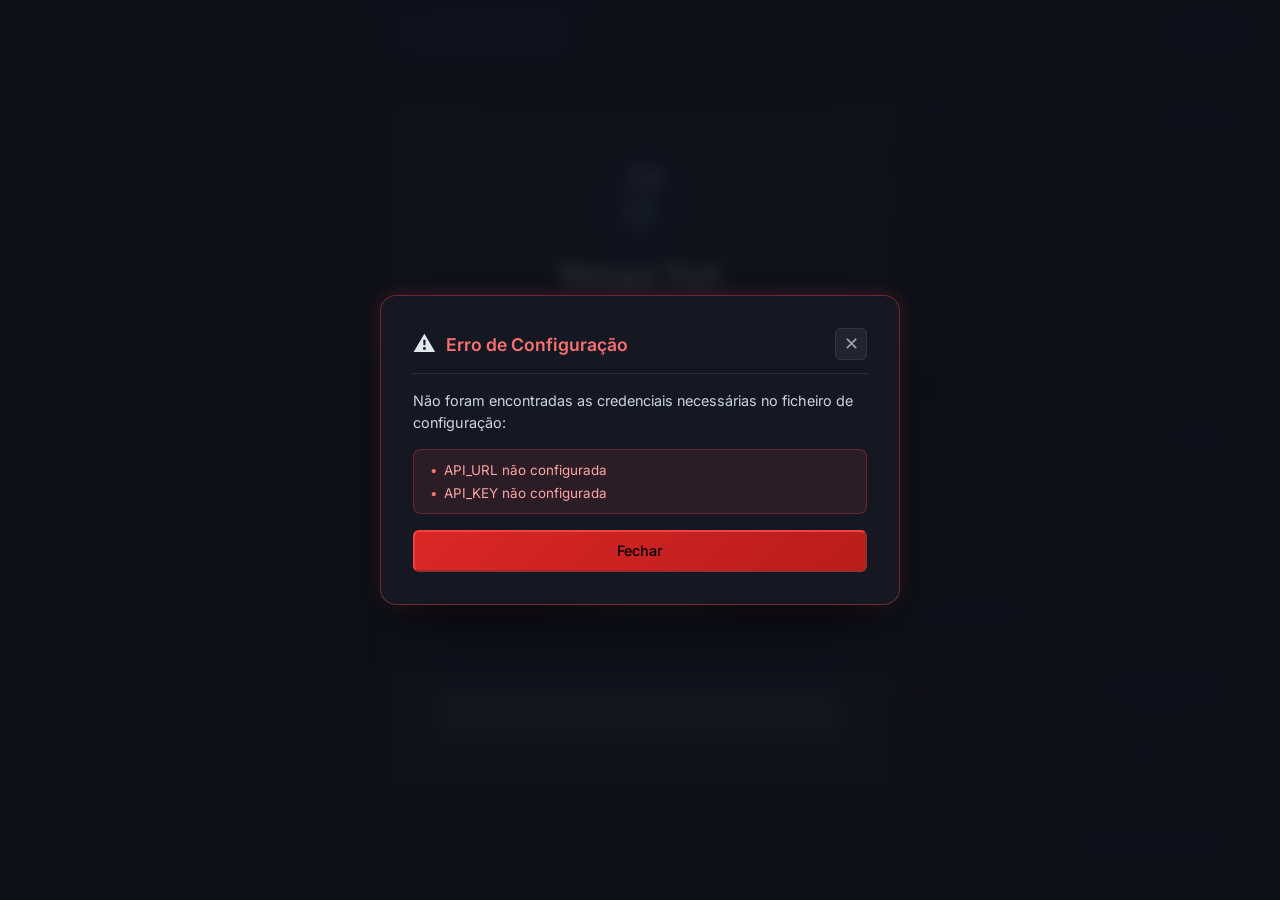
==== commit 14ac909f: "feat(upload): retirar o input de iterações do RL A API passou a usar sempre o horizon do modelo e ig" ====
--- a/src/index.html
+++ b/src/index.html
@@ -59,16 +59,7 @@
                 <button type="button" id="btn-change-file" class="btn btn-outline btn-change-file">Trocar</button>
             </div>
 
-            <!-- Configuração de Iterações RL -->
-            <div class="upload-settings-card">
-                <div style="text-align: left;">
-                    <label for="input-max-steps" class="upload-label">Iterações do Agente RL</label>
-                    <span class="upload-hint">Passos de simplificação a executar</span>
-                </div>
-                <input type="number" id="input-max-steps" class="input-steps" min="50" max="5000" value="1800">
-            </div>
-
-            <!-- Botão Seguinte para confirmar ambos os parâmetros -->
+            <!-- Botão Seguinte para confirmar o ficheiro -->
             <button type="button" id="btn-upload-next" class="btn btn-primary"
                 style="width: 100%; margin-top: 1.2rem; padding: 0.75rem; font-size: 0.95rem; display: flex; align-items: center; justify-content: center; gap: 0.5rem; opacity: 0.45; cursor: not-allowed;"
                 disabled>
@@ -517,8 +508,7 @@
                                     style="display:flex;justify-content:space-between;padding:0.45rem 0.7rem;background:rgba(255,255,255,0.02);border-radius:8px;border:1px solid rgba(255,255,255,0.06);">
                                     <span style="color:#94a3b8;">Iterações Alvo:</span>
                                     <strong id="side-orig-steps-val"
-                                        style="color:#38bdf8;font-family:'JetBrains Mono',monospace;">100
-                                        iterações</strong>
+                                        style="color:#38bdf8;font-family:'JetBrains Mono',monospace;">--</strong>
                                 </div>
                                 <div
                                     style="display:flex;justify-content:space-between;padding:0.45rem 0.7rem;background:rgba(255,255,255,0.02);border-radius:8px;border:1px solid rgba(255,255,255,0.06);">
--- a/src/styles.css
+++ b/src/styles.css
@@ -2677,42 +2677,6 @@
     font-size: 0.75rem;
 }
 
-.upload-settings-card {
-    margin-top: 1rem;
-    display: flex;
-    align-items: center;
-    justify-content: space-between;
-    background: rgba(255, 255, 255, 0.03);
-    border: 1px solid rgba(255, 255, 255, 0.08);
-    padding: 0.6rem 0.9rem;
-    border-radius: 8px;
-}
-
-.upload-label {
-    font-size: 0.82rem;
-    font-weight: 600;
-    color: #e2e8f0;
-    display: block;
-}
-
-.upload-hint {
-    font-size: 0.72rem;
-    color: #94a3b8;
-}
-
-.input-steps {
-    width: 80px;
-    padding: 0.4rem 0.6rem;
-    background: rgba(15, 23, 42, 0.85);
-    border: 1px solid rgba(59, 130, 246, 0.45);
-    border-radius: 6px;
-    color: #38bdf8;
-    font-family: 'JetBrains Mono', monospace;
-    font-size: 0.9rem;
-    font-weight: bold;
-    text-align: center;
-}
-
 /* Topbar Logo Clicável */
 #topbar-logo {
     transition: transform 0.2s ease, opacity 0.2s ease;
@@ -3173,15 +3137,15 @@
 }
 
 body.light-mode .qa-check-item.severity-ok {
-    border-left: 3px solid #16a34a !important;
+    border-left: 3px solid #16a34a;
 }
 
 body.light-mode .qa-check-item.severity-warning {
-    border-left: 3px solid #f59e0b !important;
+    border-left: 3px solid #f59e0b;
 }
 
 body.light-mode .qa-check-item.severity-critical {
-    border-left: 3px solid #ef4444 !important;
+    border-left: 3px solid #ef4444;
 }
 
 body.light-mode .qa-check-name {
@@ -3338,31 +3302,6 @@
     background: #ffffff !important;
     border-color: #bfdbfe !important;
     color: #1d4ed8 !important;
-}
-
-body.light-mode .upload-settings-card {
-    background: #f8fafc !important;
-    border: 1px solid #e2e8f0 !important;
-}
-
-body.light-mode .upload-label {
-    color: #0f172a !important;
-}
-
-body.light-mode .upload-hint {
-    color: #64748b !important;
-}
-
-body.light-mode .input-steps {
-    background: #ffffff !important;
-    border: 1px solid #cbd5e1 !important;
-    color: #0f172a !important;
-}
-
-body.light-mode .input-steps:focus {
-    border-color: #2563eb !important;
-    outline: none !important;
-    box-shadow: 0 0 0 3px rgba(37, 99, 235, 0.15) !important;
 }
 
 body.light-mode #btn-close-upload-modal {
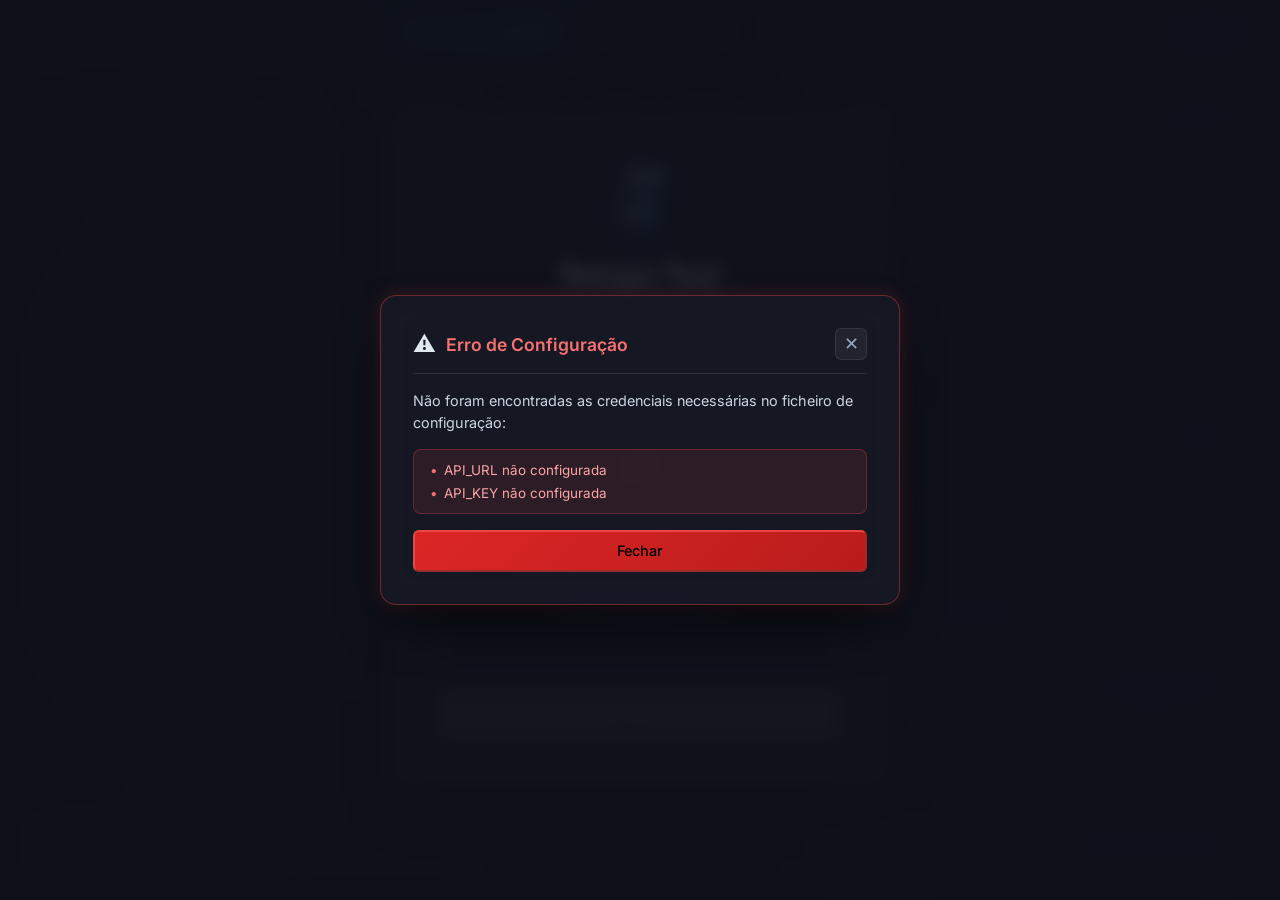
==== commit 96acb34e: "refactor: dss" ====
--- a/src/index.html
+++ b/src/index.html
@@ -19,6 +19,9 @@
     <script src="https://cdn.jsdelivr.net/npm/three@0.128.0/examples/js/controls/OrbitControls.js"></script>
     <script src="https://cdn.jsdelivr.net/npm/three@0.128.0/examples/js/loaders/OBJLoader.js"></script>
     <script src="https://cdn.jsdelivr.net/npm/three@0.128.0/examples/js/exporters/OBJExporter.js"></script>
+    <script src="https://cdn.jsdelivr.net/npm/three@0.128.0/examples/js/lines/LineSegmentsGeometry.js"></script>
+    <script src="https://cdn.jsdelivr.net/npm/three@0.128.0/examples/js/lines/LineMaterial.js"></script>
+    <script src="https://cdn.jsdelivr.net/npm/three@0.128.0/examples/js/lines/LineSegments2.js"></script>
 </head>
 
 <body>
@@ -41,7 +44,7 @@
             <label class="upload-zone" id="drop-zone" for="file-input" style="display: block;">
                 <div class="upload-icon">📁</div>
                 <h3>Arrasta o ficheiro para aqui</h3>
-                <p class="small-text">Suporta .OBJ (Até 1.500 faces)</p>
+                <p class="small-text">Suporta .OBJ</p>
                 <input type="file" id="file-input" style="display: none;" accept=".obj">
                 <span class="btn btn-outline" style="margin-top: 1rem; display: inline-block;">Ou clica para
                     procurar</span>
@@ -199,7 +202,7 @@
                     <div class="lightbox-header">
                         <div class="lightbox-title-group">
                             <span class="report-tag" id="lightbox-tag">SNAPSHOT #1</span>
-                            <h3 id="lightbox-title">Análise Visual da Malha & Edges</h3>
+                            <h3 id="lightbox-title">Análise Visual da Malha</h3>
                         </div>
                         <button id="lightbox-close" class="btn-icon-close" title="Fechar Visualização">✕</button>
                     </div>
@@ -210,7 +213,7 @@
                         <div class="lightbox-info">
                             <div class="snap-chips" id="lightbox-chips"></div>
                             <h4 style="margin:0.8rem 0 0.3rem 0;color:#f1f5f9;font-size:0.95rem;">Explicação da
-                                Decimação de Arestas</h4>
+                                simplificação</h4>
                             <p id="lightbox-explanation"
                                 style="font-size:0.82rem;color:#94a3b8;line-height:1.5;margin:0 0 1rem 0;"></p>
 
@@ -263,6 +266,7 @@
                     <!-- Legenda Flutuante do Heatmap (visível nos modos heatmap) -->
                     <div id="qa-heatmap-legend" class="qa-heatmap-legend glass" style="display:none;">
                         <span id="qa-legend-title" class="qa-legend-title"></span>
+                        <div id="qa-legend-chips" class="qa-legend-chips"></div>
                         <div class="qa-legend-bar-wrap">
                             <span id="qa-legend-min" class="qa-legend-val">20.0°</span>
                             <div id="qa-legend-gradient" class="qa-legend-gradient"></div>
@@ -584,10 +588,16 @@
                             <div
                                 style="margin-top:0.55rem;padding:0.55rem 0.75rem;background:rgba(255,255,255,0.02);border-radius:8px;border:1px solid rgba(255,255,255,0.06);display:flex;flex-direction:column;gap:0.35rem;font-size:0.82rem;">
                                 <div style="display:flex;justify-content:space-between;">
-                                    <span style="color:#94a3b8;">Faces (Antes ➔ Depois):</span>
+                                    <span style="color:#94a3b8;" id="side-comp-faces-label">Faces do RL (Antes ➔ Depois):</span>
                                     <span style="font-family:'JetBrains Mono',monospace;"><strong
                                             id="side-comp-faces-before" style="color:#94a3b8;">--</strong> ➔ <strong
                                             id="side-comp-faces-after" style="color:#34d399;">--</strong></span>
+                                </div>
+                                <div id="side-final-faces-row" style="display:none;justify-content:space-between;"
+                                    title="A malha mostrada e analisada pelo DSS: o resultado do RL convertido em quads">
+                                    <span style="color:#94a3b8;">Malha final (quads, a do DSS):</span>
+                                    <strong id="side-final-faces"
+                                        style="color:#34d399;font-family:'JetBrains Mono',monospace;">--</strong>
                                 </div>
                                 <div style="display:flex;justify-content:space-between;">
                                     <span style="color:#94a3b8;">Eficiência de Aceitação:</span>
@@ -628,7 +638,7 @@
                                     <div
                                         style="display:flex;justify-content:space-between;font-size:0.74rem;color:#94a3b8;margin-bottom:0.3rem;">
                                         <span>Distribuição Topológica</span>
-                                        <span>Quad-Dominant</span>
+                                        <span id="side-dss-dominance">--</span>
                                     </div>
                                     <div
                                         style="height:7px;width:100%;border-radius:4px;display:flex;overflow:hidden;background:rgba(255,255,255,0.08);">
@@ -650,6 +660,16 @@
                                     </div>
                                 </div>
 
+                                <!-- Métricas gerais do DSS (general_metrics) e verificações com problemas -->
+                                <div
+                                    style="display:flex;justify-content:space-between;gap:0.5rem;font-size:0.76rem;color:#94a3b8;margin-bottom:0.45rem;">
+                                    <span>Estanque: <strong id="side-dss-watertight">--</strong></span>
+                                    <span>Forma: <strong id="side-dss-shape" style="color:#e2e8f0;">--</strong></span>
+                                </div>
+                                <div id="side-dss-found"
+                                    style="display:flex;flex-wrap:wrap;gap:0.3rem;margin-bottom:0.2rem;font-size:0.72rem;">
+                                </div>
+
                                 <!-- Opções de Aplicação do Mapa DSS ao Vértice / Malha Otimizada -->
                                 <div
                                     style="margin-top:0.6rem;padding:0.6rem 0.75rem;background:rgba(255,255,255,0.02);border-radius:10px;border:1px solid rgba(56,189,248,0.25);">
@@ -657,31 +677,14 @@
                                         style="display:flex;justify-content:space-between;align-items:center;margin-bottom:0.45rem;">
                                         <span
                                             style="font-size:0.76rem;font-weight:700;color:#93c5fd;letter-spacing:0.04em;">APLICAR
-                                            MAPA DSS AO 3D</span>
+                                            MAPA DE TOPOLOGIA AO 3D</span>
                                         <span id="side-dss-map-badge" class="badge-mini"
                                             style="background:rgba(255,255,255,0.06);color:#94a3b8;border-color:rgba(255,255,255,0.1);font-size:0.72rem;">Desativado</span>
                                     </div>
                                     <button type="button" id="side-btn-dss-toggle" class="btn btn-outline btn-sm"
                                         style="width:100%;margin-bottom:0.45rem;font-size:0.84rem;padding:0.5rem;display:flex;align-items:center;justify-content:center;gap:0.4rem;border-radius:8px;transition:all 0.2s ease;">
-                                        <span>🎨 Ativar Mapa de Cores DSS</span>
+                                        <span>🎨 Ativar Mapa de Topologia</span>
                                     </button>
-                                    <div style="display:grid;grid-template-columns:repeat(3, 1fr);gap:0.45rem;">
-                                        <button id="side-btn-dss-angle" class="btn btn-outline btn-sm dss-map-btn"
-                                            style="font-size:0.78rem;padding:0.48rem 0.3rem;display:flex;align-items:center;justify-content:center;gap:0.25rem;border-radius:6px;"
-                                            title="Heatmap de Ângulos Internos (Defeitos Min/Max nos Vértices e Faces)">
-                                            <span>🌡️ Ângulos</span>
-                                        </button>
-                                        <button id="side-btn-dss-valence" class="btn btn-outline btn-sm dss-map-btn"
-                                            style="font-size:0.78rem;padding:0.48rem 0.3rem;display:flex;align-items:center;justify-content:center;gap:0.25rem;border-radius:6px;"
-                                            title="Heatmap de Valência por Vértice e Singularidades/Pólos">
-                                            <span>🟣 Valência</span>
-                                        </button>
-                                        <button id="side-btn-dss-errors" class="btn btn-outline btn-sm dss-map-btn"
-                                            style="font-size:0.78rem;padding:0.48rem 0.3rem;display:flex;align-items:center;justify-content:center;gap:0.25rem;border-radius:6px;"
-                                            title="Mapa de Conformidade Topológica (Quads, Tris, N-gons, Aberturas)">
-                                            <span>⚠️ Topologia</span>
-                                        </button>
-                                    </div>
                                 </div>
 
                                 <div style="display:flex;flex-direction:column;gap:0.4rem;margin-top:0.6rem;">
@@ -759,34 +762,14 @@
                             <div
                                 style="display:flex;flex-direction:column;gap:0.3rem;padding-top:0.45rem;border-top:1px solid rgba(255,255,255,0.08);">
                                 <div style="display:flex;justify-content:space-between;align-items:center;">
-                                    <span style="font-size:0.68rem;font-weight:700;color:#38bdf8;">MAPAS DSS NO VIEWPORT
+                                    <span style="font-size:0.68rem;font-weight:700;color:#38bdf8;">MAPA DE TOPOLOGIA NO VIEWPORT
                                         3D</span>
                                     <span id="dss-drawer-map-badge" class="badge-mini" style="font-size:0.65rem;">Desativado</span>
                                 </div>
                                 <button type="button" id="dss-drawer-btn-toggle" class="btn btn-outline btn-sm"
                                     style="width:100%;margin-bottom:0.3rem;font-size:0.74rem;padding:0.38rem;display:flex;align-items:center;justify-content:center;gap:0.35rem;border-radius:6px;transition:all 0.2s ease;">
-                                    <span>🎨 Ativar Mapa de Cores DSS</span>
+                                    <span>🎨 Ativar Mapa de Topologia</span>
                                 </button>
-                                <div style="display:grid;grid-template-columns:repeat(3, 1fr);gap:0.35rem;">
-                                    <button type="button" id="dss-drawer-btn-angle"
-                                        class="btn btn-outline btn-sm dss-map-btn"
-                                        style="font-size:0.72rem;padding:0.38rem 0.2rem;"
-                                        title="Heatmap de Ângulos Internos (Defeitos Min/Max)">
-                                        <span>🌡️ Ângulos</span>
-                                    </button>
-                                    <button type="button" id="dss-drawer-btn-valence"
-                                        class="btn btn-outline btn-sm dss-map-btn"
-                                        style="font-size:0.72rem;padding:0.38rem 0.2rem;"
-                                        title="Heatmap de Valência por Vértice e Pólos">
-                                        <span>🟣 Valência</span>
-                                    </button>
-                                    <button type="button" id="dss-drawer-btn-errors"
-                                        class="btn btn-outline btn-sm dss-map-btn"
-                                        style="font-size:0.72rem;padding:0.38rem 0.2rem;"
-                                        title="Conformidade Topológica (Quads, Tris, N-gons)">
-                                        <span>⚠️ Topologia</span>
-                                    </button>
-                                </div>
                             </div>
                         </div>
 
@@ -794,23 +777,39 @@
                         <div class="panel-section unified-card">
                             <span
                                 style="font-size:0.72rem;font-weight:700;text-transform:uppercase;color:#94a3b8;letter-spacing:0.04em;display:block;margin-bottom:0.35rem;">Integridade
-                                & Estanquicidade</span>
+                                & Forma</span>
                             <div class="qa-metric-cards-grid">
                                 <div class="qa-metric-card">
-                                    <span class="qa-mc-label">Hermética</span>
+                                    <span class="qa-mc-label">Estanque (watertight)</span>
                                     <div id="qa-topo-watertight" class="qa-mc-val">--</div>
+                                </div>
+                                <div class="qa-metric-card">
+                                    <span class="qa-mc-label">Forma</span>
+                                    <div id="qa-topo-shape" class="qa-mc-val">--</div>
                                 </div>
                                 <div class="qa-metric-card">
                                     <span class="qa-mc-label">2-Manifold</span>
                                     <div id="qa-topo-manifold" class="qa-mc-val">--</div>
                                 </div>
                                 <div class="qa-metric-card">
-                                    <span class="qa-mc-label">Euler (χ)</span>
-                                    <strong id="qa-topo-euler" class="qa-mc-num">--</strong>
+                                    <span class="qa-mc-label">Arestas Abertas</span>
+                                    <strong id="qa-topo-boundary-edges" class="qa-mc-num">--</strong>
                                 </div>
                                 <div class="qa-metric-card">
-                                    <span class="qa-mc-label">Open Edges</span>
-                                    <strong id="qa-topo-boundary-edges" class="qa-mc-num">--</strong>
+                                    <span class="qa-mc-label">Buracos</span>
+                                    <strong id="qa-topo-holes" class="qa-mc-num">--</strong>
+                                </div>
+                                <div class="qa-metric-card">
+                                    <span class="qa-mc-label">Partes</span>
+                                    <strong id="qa-topo-parts" class="qa-mc-num">--</strong>
+                                </div>
+                                <div class="qa-metric-card">
+                                    <span class="qa-mc-label">Área</span>
+                                    <strong id="qa-topo-area" class="qa-mc-num">--</strong>
+                                </div>
+                                <div class="qa-metric-card">
+                                    <span class="qa-mc-label">Volume</span>
+                                    <strong id="qa-topo-volume" class="qa-mc-num">--</strong>
                                 </div>
                             </div>
                         </div>
@@ -846,7 +845,7 @@
                                 style="display:flex;justify-content:space-between;align-items:center;margin-bottom:0.4rem;">
                                 <span
                                     style="font-size:0.74rem;font-weight:700;text-transform:uppercase;color:#38bdf8;letter-spacing:0.04em;">Verificações
-                                    Topológicas (Clica para focar no 3D)</span>
+                                    (clica numa para a ver sozinha no 3D)</span>
                             </div>
                             <div id="qa-checks-list" class="qa-checks-list"></div>
                         </div>
@@ -872,6 +871,11 @@
                                 <div id="qa-valence-histogram" class="qa-histogram-container" style="height:65px;">
                                 </div>
                             </div>
+
+                            <div style="margin-top:0.6rem;font-size:0.72rem;color:#cbd5e1;display:grid;gap:0.25rem;">
+                                <div><span style="color:#94a3b8;">Polos:</span> <strong id="qa-poles-summary">--</strong></div>
+                                <div><span style="color:#94a3b8;">Proporção dos quads:</span> <strong id="qa-aspect-summary">--</strong></div>
+                            </div>
                         </div>
 
                         <!-- Módulo G: Limitações & Avisos -->
--- a/src/styles.css
+++ b/src/styles.css
@@ -2153,7 +2153,8 @@
     transition: all 0.2s ease;
 }
 
-.qa-check-item.severity-critical {
+.qa-check-item.severity-critical,
+.qa-check-item.severity-error {
     border-left: 3px solid #ef4444;
     background: rgba(239, 68, 68, 0.04);
 }
@@ -2336,6 +2337,85 @@
     background: linear-gradient(90deg, #3b82f6, #10b981, #eab308, #ef4444);
 }
 
+.qa-legend-chips {
+    display: flex;
+    flex-wrap: wrap;
+    gap: 0.35rem;
+    max-width: 420px;
+}
+
+.qa-legend-chip {
+    display: inline-flex;
+    align-items: center;
+    gap: 0.35rem;
+    padding: 0.2rem 0.5rem;
+    border-radius: 999px;
+    border: 1px solid rgba(255, 255, 255, 0.14);
+    background: rgba(255, 255, 255, 0.04);
+    color: #e2e8f0;
+    font-size: 0.7rem;
+    font-family: inherit;
+    cursor: pointer;
+}
+
+.qa-legend-chip:hover {
+    border-color: rgba(255, 255, 255, 0.35);
+}
+
+.qa-legend-chip.active {
+    border-color: #38bdf8;
+    background: rgba(56, 189, 248, 0.12);
+}
+
+.qa-legend-chip.toggle {
+    border-style: dashed;
+    color: #94a3b8;
+}
+
+.qa-legend-chip.toggle.active {
+    border-style: solid;
+    color: #e2e8f0;
+}
+
+.qa-legend-extra-title {
+    flex-basis: 100%;
+    margin-top: 0.3rem;
+    padding-top: 0.35rem;
+    border-top: 1px solid rgba(255, 255, 255, 0.1);
+    color: #94a3b8;
+    font-size: 0.62rem;
+    letter-spacing: 0.06em;
+    text-transform: uppercase;
+}
+
+.qa-legend-chip.clean {
+    cursor: default;
+    color: #94a3b8;
+}
+
+.qa-legend-swatch {
+    width: 10px;
+    height: 10px;
+    border-radius: 3px;
+    flex-shrink: 0;
+}
+
+/* Arestas (buracos, não-manifold): uma linha, porque as faces não são pintadas. */
+.qa-legend-swatch.line {
+    height: 3px;
+    width: 14px;
+    border-radius: 2px;
+}
+
+.qa-legend-swatch.dot {
+    border-radius: 50%;
+}
+
+.qa-legend-count {
+    font-family: 'JetBrains Mono', monospace;
+    color: #94a3b8;
+}
+
 .qa-legend-val {
     font-family: 'JetBrains Mono', monospace;
     color: #e2e8f0;
@@ -3144,7 +3224,8 @@
     border-left: 3px solid #f59e0b;
 }
 
-body.light-mode .qa-check-item.severity-critical {
+body.light-mode .qa-check-item.severity-critical,
+body.light-mode .qa-check-item.severity-error {
     border-left: 3px solid #ef4444;
 }
 
@@ -3322,6 +3403,12 @@
 
 body.light-mode .qa-legend-title {
     color: #0284c7 !important;
+}
+
+body.light-mode .qa-legend-chip {
+    color: #0f172a;
+    border-color: rgba(15, 23, 42, 0.15);
+    background: rgba(15, 23, 42, 0.03);
 }
 
 body.light-mode .qa-legend-val {
